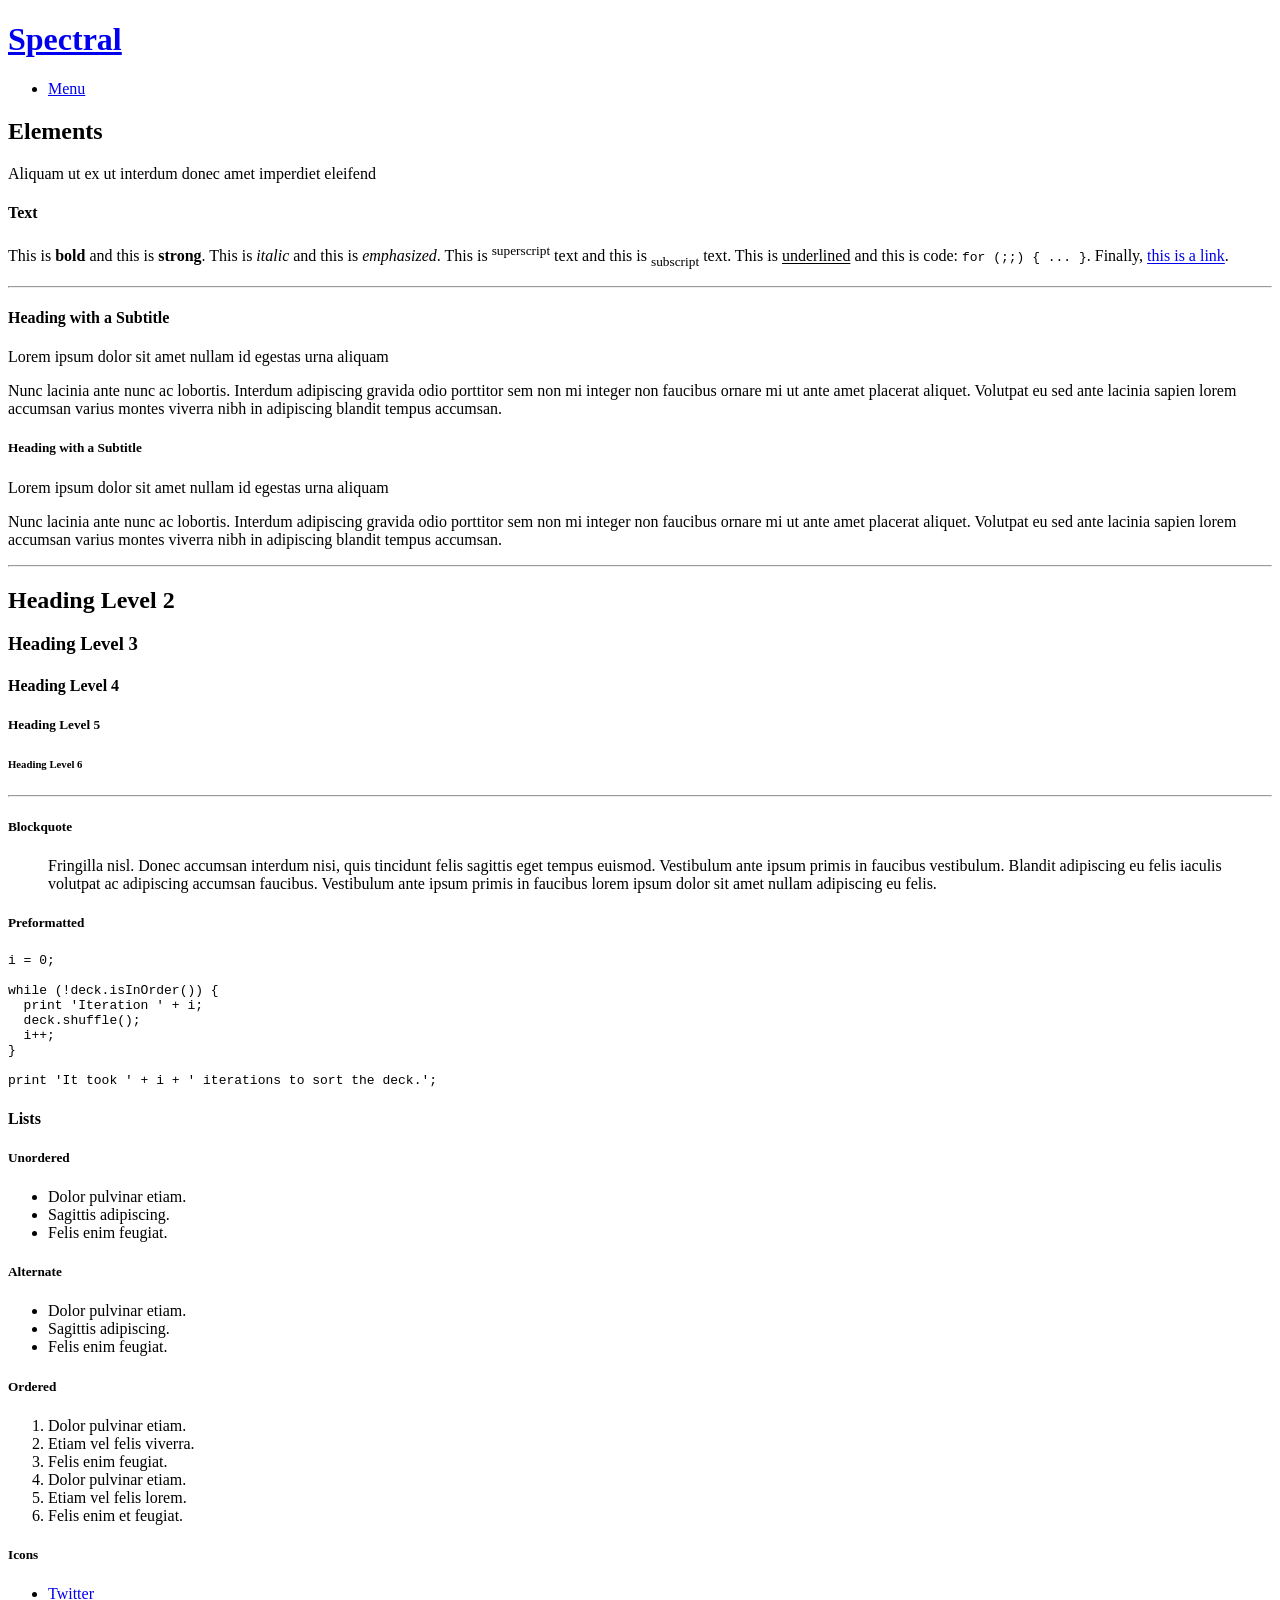
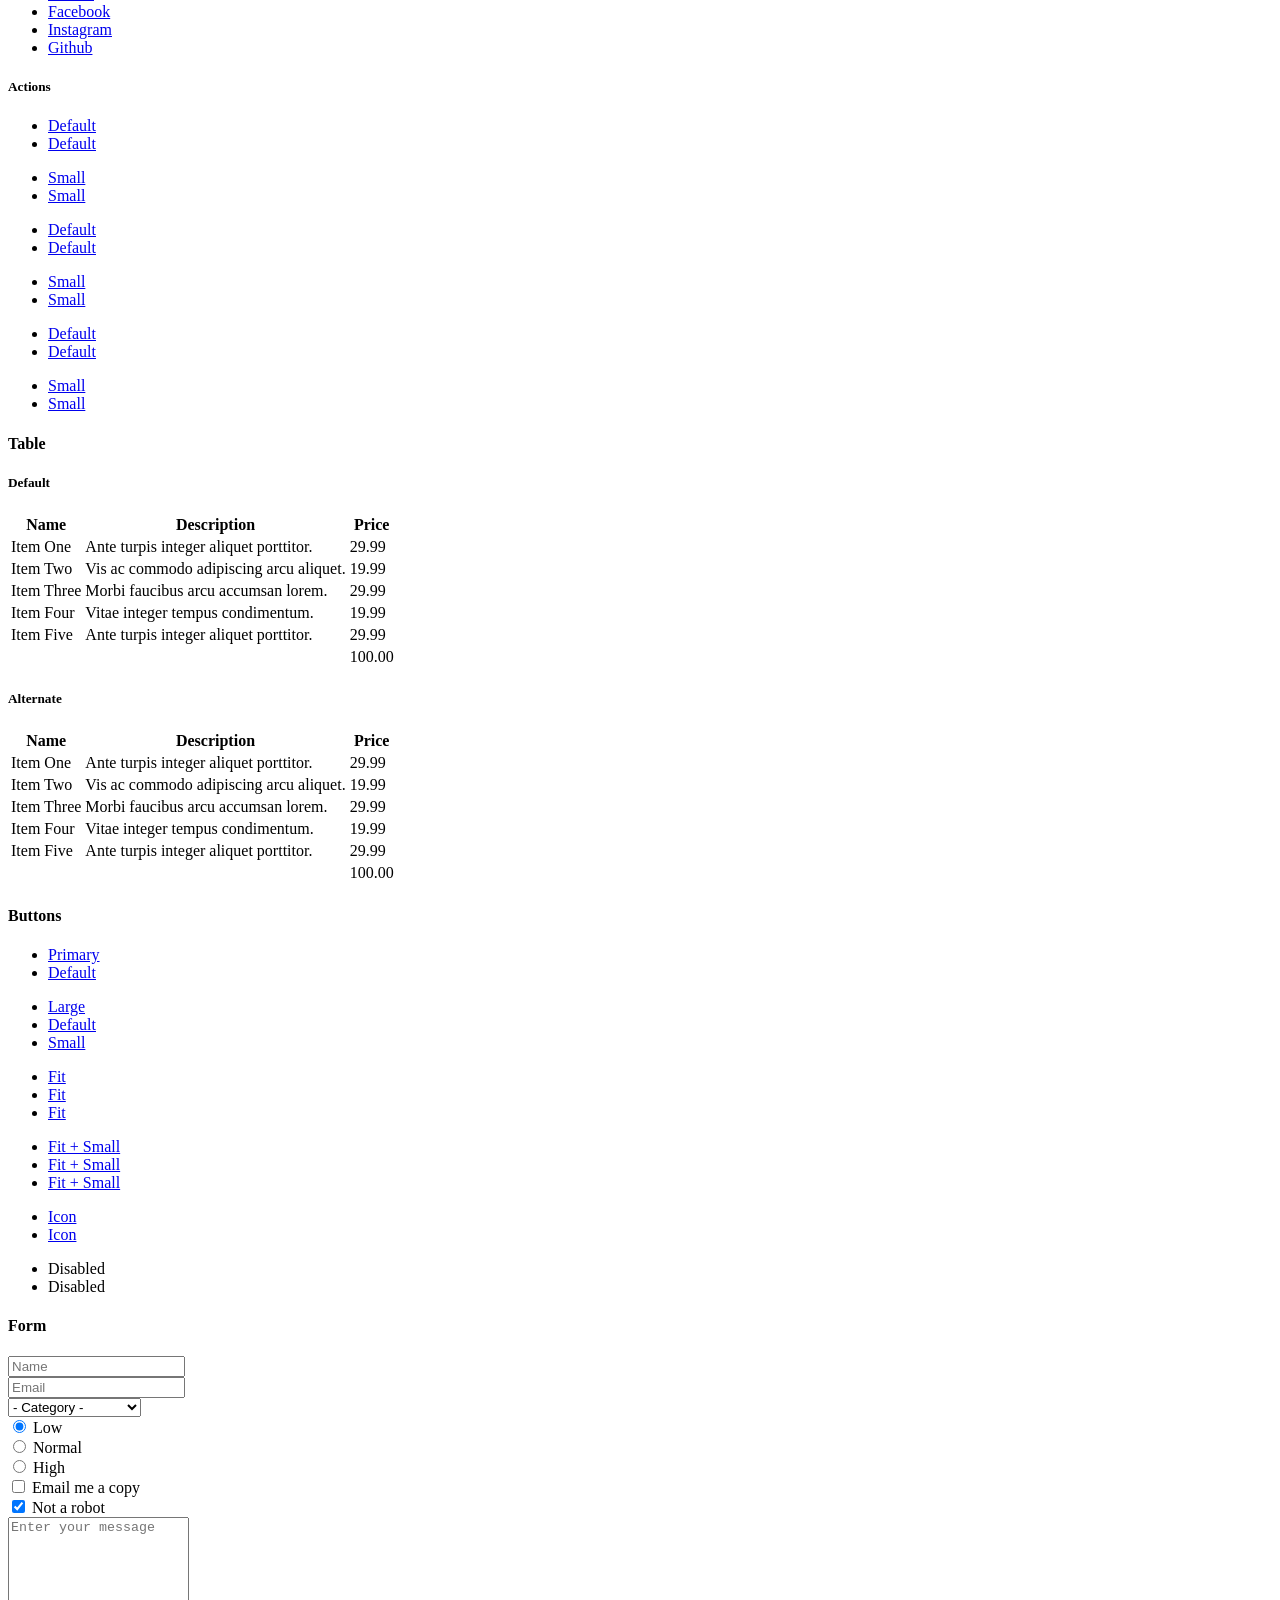
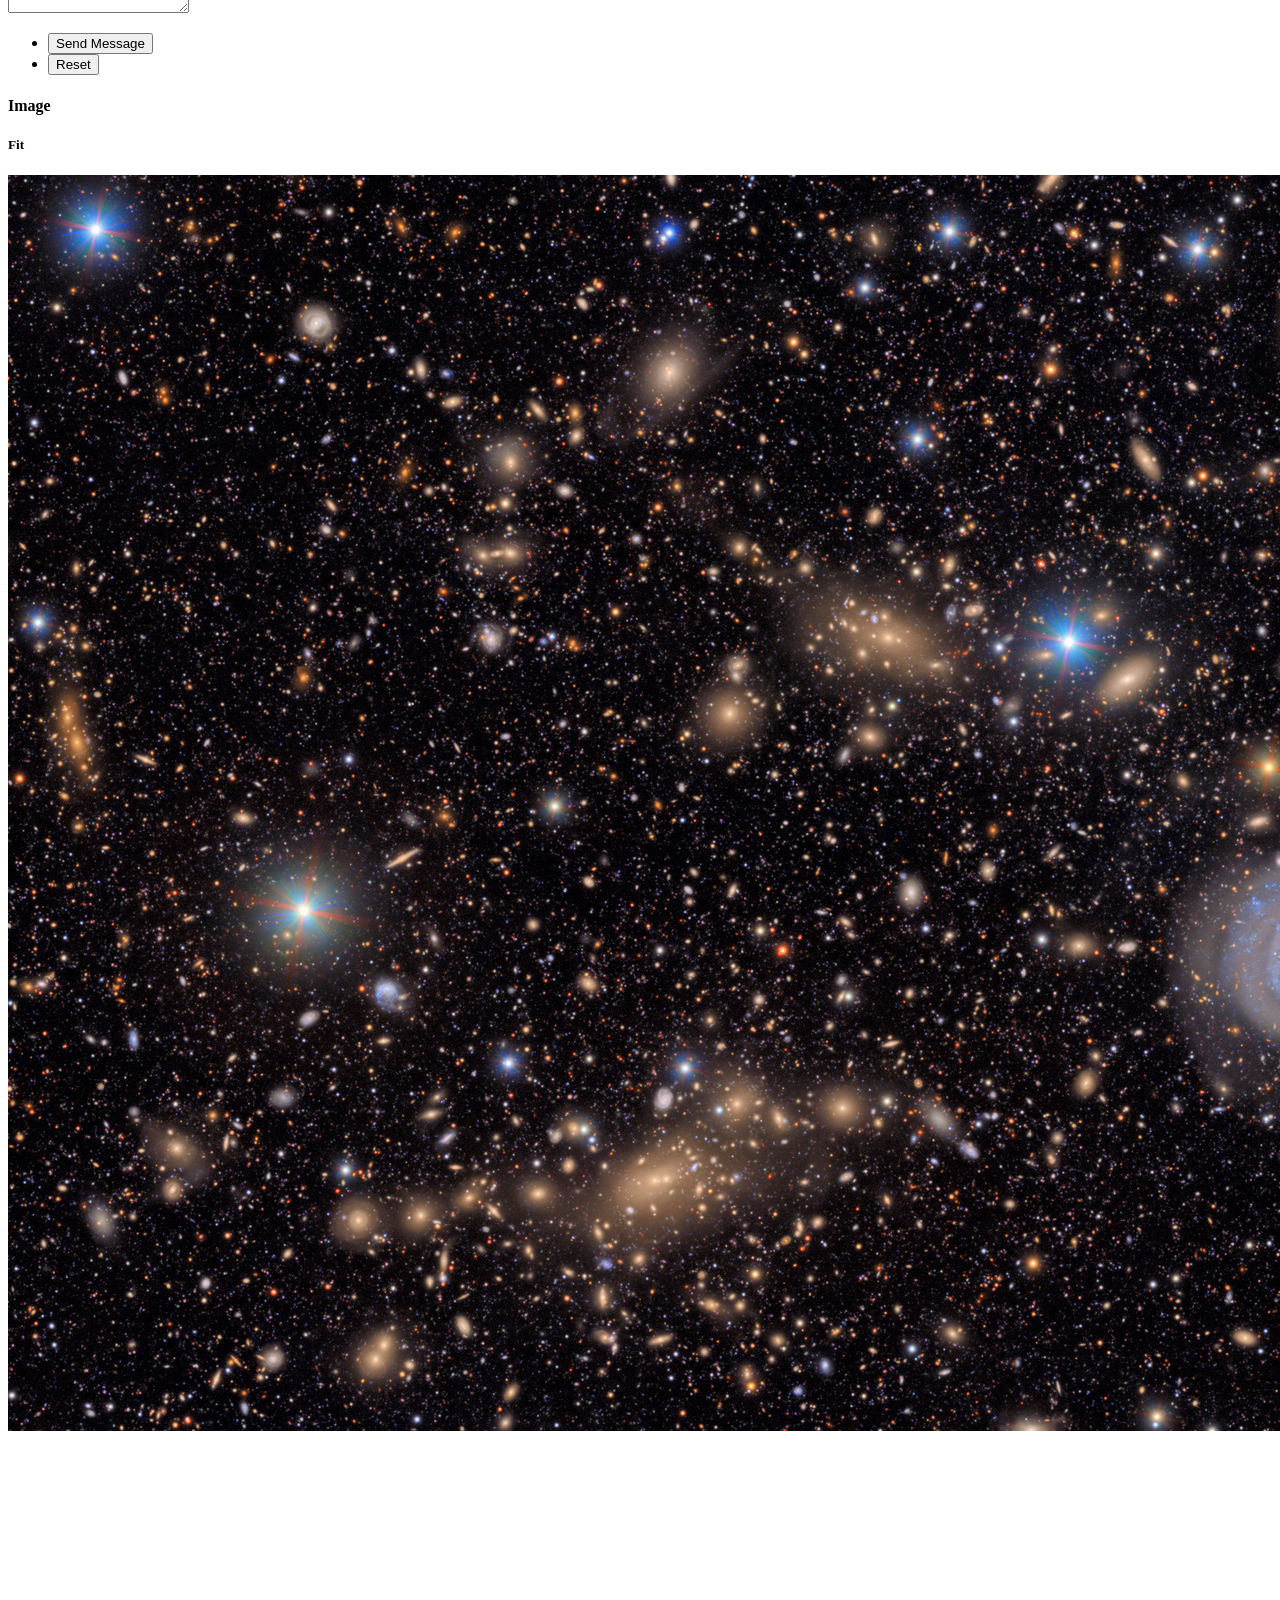
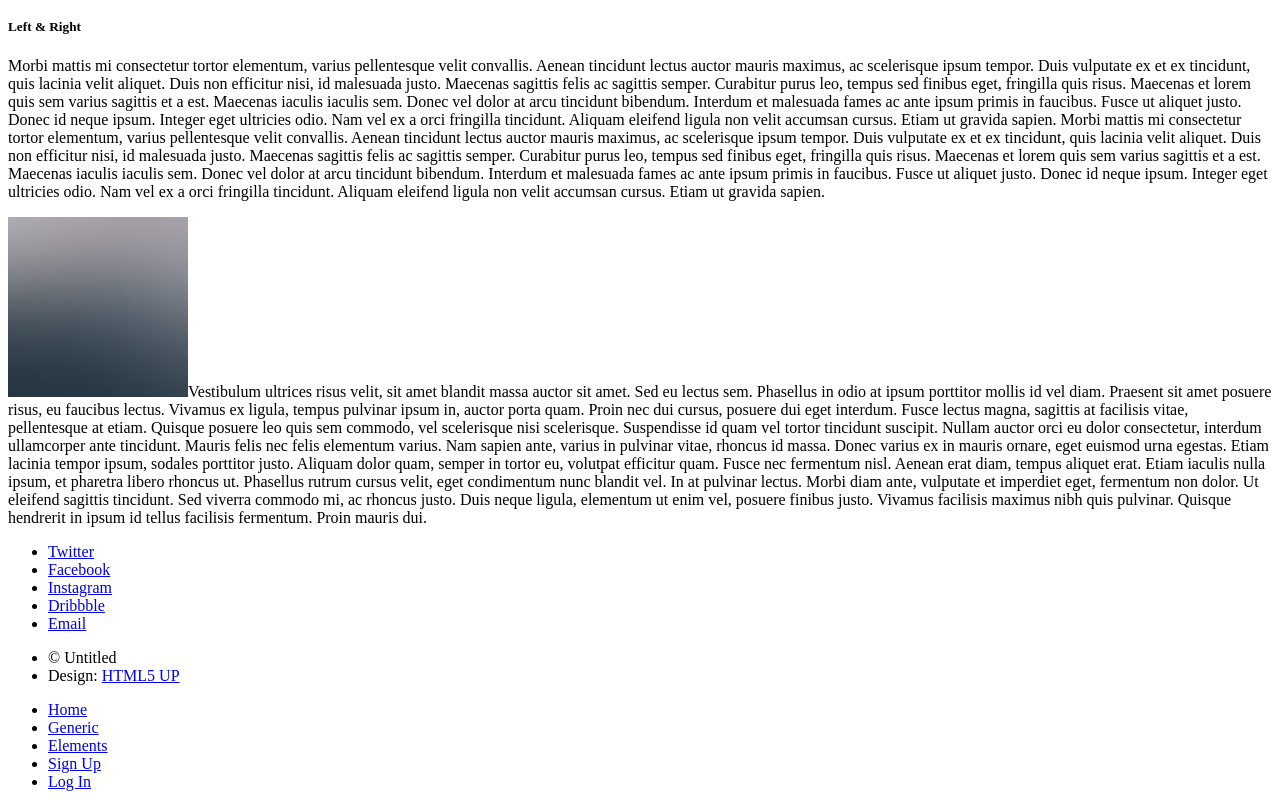
==== news.html @ 798c88e4 "Create news.html" ====
<!DOCTYPE HTML>
<!--
	Spectral by HTML5 UP
	html5up.net | @ajlkn
	Free for personal and commercial use under the CCA 3.0 license (html5up.net/license)
-->
<html>
	<head>
		<title>Elements - Spectral by HTML5 UP</title>
		<meta charset="utf-8" />
		<meta name="viewport" content="width=device-width, initial-scale=1, user-scalable=no" />
		<link rel="stylesheet" href="assets/css/main.css" />
		<noscript><link rel="stylesheet" href="assets/css/noscript.css" /></noscript>
	</head>
	<body class="is-preload">

		<!-- Page Wrapper -->
			<div id="page-wrapper">

				<!-- Header -->
					<header id="header">
						<h1><a href="index.html">Spectral</a></h1>
						<nav id="nav">
							<ul>
								<li class="special">
									<a href="#menu" class="menuToggle"><span>Menu</span></a>
									<div id="menu">
										<ul>
											<li><a href="index.html">Home</a></li>
											<li><a href="generic.html">Generic</a></li>
											<li><a href="elements.html">Elements</a></li>
											<li><a href="#">Sign Up</a></li>
											<li><a href="#">Log In</a></li>
										</ul>
									</div>
								</li>
							</ul>
						</nav>
					</header>

				<!-- Main -->
					<article id="main">
						<header>
							<h2>Elements</h2>
							<p>Aliquam ut ex ut interdum donec amet imperdiet eleifend</p>
						</header>
						<section class="wrapper style5">
							<div class="inner">

								<section>
									<h4>Text</h4>
									<p>This is <b>bold</b> and this is <strong>strong</strong>. This is <i>italic</i> and this is <em>emphasized</em>.
									This is <sup>superscript</sup> text and this is <sub>subscript</sub> text.
									This is <u>underlined</u> and this is code: <code>for (;;) { ... }</code>. Finally, <a href="#">this is a link</a>.</p>
									<hr />
									<header>
										<h4>Heading with a Subtitle</h4>
										<p>Lorem ipsum dolor sit amet nullam id egestas urna aliquam</p>
									</header>
									<p>Nunc lacinia ante nunc ac lobortis. Interdum adipiscing gravida odio porttitor sem non mi integer non faucibus ornare mi ut ante amet placerat aliquet. Volutpat eu sed ante lacinia sapien lorem accumsan varius montes viverra nibh in adipiscing blandit tempus accumsan.</p>
									<header>
										<h5>Heading with a Subtitle</h5>
										<p>Lorem ipsum dolor sit amet nullam id egestas urna aliquam</p>
									</header>
									<p>Nunc lacinia ante nunc ac lobortis. Interdum adipiscing gravida odio porttitor sem non mi integer non faucibus ornare mi ut ante amet placerat aliquet. Volutpat eu sed ante lacinia sapien lorem accumsan varius montes viverra nibh in adipiscing blandit tempus accumsan.</p>
									<hr />
									<h2>Heading Level 2</h2>
									<h3>Heading Level 3</h3>
									<h4>Heading Level 4</h4>
									<h5>Heading Level 5</h5>
									<h6>Heading Level 6</h6>
									<hr />
									<h5>Blockquote</h5>
									<blockquote>Fringilla nisl. Donec accumsan interdum nisi, quis tincidunt felis sagittis eget tempus euismod. Vestibulum ante ipsum primis in faucibus vestibulum. Blandit adipiscing eu felis iaculis volutpat ac adipiscing accumsan faucibus. Vestibulum ante ipsum primis in faucibus lorem ipsum dolor sit amet nullam adipiscing eu felis.</blockquote>
									<h5>Preformatted</h5>
									<pre><code>i = 0;

while (!deck.isInOrder()) {
  print 'Iteration ' + i;
  deck.shuffle();
  i++;
}

print 'It took ' + i + ' iterations to sort the deck.';</code></pre>
								</section>

								<section>
									<h4>Lists</h4>
									<div class="row">
										<div class="col-6 col-12-medium">
											<h5>Unordered</h5>
											<ul>
												<li>Dolor pulvinar etiam.</li>
												<li>Sagittis adipiscing.</li>
												<li>Felis enim feugiat.</li>
											</ul>
											<h5>Alternate</h5>
											<ul class="alt">
												<li>Dolor pulvinar etiam.</li>
												<li>Sagittis adipiscing.</li>
												<li>Felis enim feugiat.</li>
											</ul>
										</div>
										<div class="col-6 col-12-medium">
											<h5>Ordered</h5>
											<ol>
												<li>Dolor pulvinar etiam.</li>
												<li>Etiam vel felis viverra.</li>
												<li>Felis enim feugiat.</li>
												<li>Dolor pulvinar etiam.</li>
												<li>Etiam vel felis lorem.</li>
												<li>Felis enim et feugiat.</li>
											</ol>
											<h5>Icons</h5>
											<ul class="icons">
												<li><a href="#" class="icon brands fa-twitter"><span class="label">Twitter</span></a></li>
												<li><a href="#" class="icon brands fa-facebook-f"><span class="label">Facebook</span></a></li>
												<li><a href="#" class="icon brands fa-instagram"><span class="label">Instagram</span></a></li>
												<li><a href="#" class="icon brands fa-github"><span class="label">Github</span></a></li>
											</ul>
										</div>
									</div>
									<h5>Actions</h5>
									<div class="row">
										<div class="col-6 col-12-medium">
											<ul class="actions">
												<li><a href="#" class="button primary">Default</a></li>
												<li><a href="#" class="button">Default</a></li>
											</ul>
											<ul class="actions small">
												<li><a href="#" class="button primary small">Small</a></li>
												<li><a href="#" class="button small">Small</a></li>
											</ul>
											<ul class="actions stacked">
												<li><a href="#" class="button primary">Default</a></li>
												<li><a href="#" class="button">Default</a></li>
											</ul>
											<ul class="actions stacked">
												<li><a href="#" class="button primary small">Small</a></li>
												<li><a href="#" class="button small">Small</a></li>
											</ul>
										</div>
										<div class="col-6 col-12-medium">
											<ul class="actions stacked">
												<li><a href="#" class="button primary fit">Default</a></li>
												<li><a href="#" class="button fit">Default</a></li>
											</ul>
											<ul class="actions stacked">
												<li><a href="#" class="button primary small fit">Small</a></li>
												<li><a href="#" class="button small fit">Small</a></li>
											</ul>
										</div>
									</div>
								</section>

								<section>
									<h4>Table</h4>
									<h5>Default</h5>
									<div class="table-wrapper">
										<table>
											<thead>
												<tr>
													<th>Name</th>
													<th>Description</th>
													<th>Price</th>
												</tr>
											</thead>
											<tbody>
												<tr>
													<td>Item One</td>
													<td>Ante turpis integer aliquet porttitor.</td>
													<td>29.99</td>
												</tr>
												<tr>
													<td>Item Two</td>
													<td>Vis ac commodo adipiscing arcu aliquet.</td>
													<td>19.99</td>
												</tr>
												<tr>
													<td>Item Three</td>
													<td> Morbi faucibus arcu accumsan lorem.</td>
													<td>29.99</td>
												</tr>
												<tr>
													<td>Item Four</td>
													<td>Vitae integer tempus condimentum.</td>
													<td>19.99</td>
												</tr>
												<tr>
													<td>Item Five</td>
													<td>Ante turpis integer aliquet porttitor.</td>
													<td>29.99</td>
												</tr>
											</tbody>
											<tfoot>
												<tr>
													<td colspan="2"></td>
													<td>100.00</td>
												</tr>
											</tfoot>
										</table>
									</div>

									<h5>Alternate</h5>
									<div class="table-wrapper">
										<table class="alt">
											<thead>
												<tr>
													<th>Name</th>
													<th>Description</th>
													<th>Price</th>
												</tr>
											</thead>
											<tbody>
												<tr>
													<td>Item One</td>
													<td>Ante turpis integer aliquet porttitor.</td>
													<td>29.99</td>
												</tr>
												<tr>
													<td>Item Two</td>
													<td>Vis ac commodo adipiscing arcu aliquet.</td>
													<td>19.99</td>
												</tr>
												<tr>
													<td>Item Three</td>
													<td> Morbi faucibus arcu accumsan lorem.</td>
													<td>29.99</td>
												</tr>
												<tr>
													<td>Item Four</td>
													<td>Vitae integer tempus condimentum.</td>
													<td>19.99</td>
												</tr>
												<tr>
													<td>Item Five</td>
													<td>Ante turpis integer aliquet porttitor.</td>
													<td>29.99</td>
												</tr>
											</tbody>
											<tfoot>
												<tr>
													<td colspan="2"></td>
													<td>100.00</td>
												</tr>
											</tfoot>
										</table>
									</div>
								</section>

								<section>
									<h4>Buttons</h4>
									<ul class="actions">
										<li><a href="#" class="button primary">Primary</a></li>
										<li><a href="#" class="button">Default</a></li>
									</ul>
									<ul class="actions">
										<li><a href="#" class="button large">Large</a></li>
										<li><a href="#" class="button">Default</a></li>
										<li><a href="#" class="button small">Small</a></li>
									</ul>
									<ul class="actions fit">
										<li><a href="#" class="button fit">Fit</a></li>
										<li><a href="#" class="button primary fit">Fit</a></li>
										<li><a href="#" class="button fit">Fit</a></li>
									</ul>
									<ul class="actions fit small">
										<li><a href="#" class="button primary fit small">Fit + Small</a></li>
										<li><a href="#" class="button fit small">Fit + Small</a></li>
										<li><a href="#" class="button primary fit small">Fit + Small</a></li>
									</ul>
									<ul class="actions">
										<li><a href="#" class="button primary icon solid fa-download">Icon</a></li>
										<li><a href="#" class="button icon solid fa-download">Icon</a></li>
									</ul>
									<ul class="actions">
										<li><span class="button primary disabled">Disabled</span></li>
										<li><span class="button disabled">Disabled</span></li>
									</ul>
								</section>

								<section>
									<h4>Form</h4>
									<form method="post" action="#">
										<div class="row gtr-uniform">
											<div class="col-6 col-12-xsmall">
												<input type="text" name="demo-name" id="demo-name" value="" placeholder="Name" />
											</div>
											<div class="col-6 col-12-xsmall">
												<input type="email" name="demo-email" id="demo-email" value="" placeholder="Email" />
											</div>
											<div class="col-12">
												<select name="demo-category" id="demo-category">
													<option value="">- Category -</option>
													<option value="1">Manufacturing</option>
													<option value="1">Shipping</option>
													<option value="1">Administration</option>
													<option value="1">Human Resources</option>
												</select>
											</div>
											<div class="col-4 col-12-small">
												<input type="radio" id="demo-priority-low" name="demo-priority" checked>
												<label for="demo-priority-low">Low</label>
											</div>
											<div class="col-4 col-12-small">
												<input type="radio" id="demo-priority-normal" name="demo-priority">
												<label for="demo-priority-normal">Normal</label>
											</div>
											<div class="col-4 col-12-small">
												<input type="radio" id="demo-priority-high" name="demo-priority">
												<label for="demo-priority-high">High</label>
											</div>
											<div class="col-6 col-12-small">
												<input type="checkbox" id="demo-copy" name="demo-copy">
												<label for="demo-copy">Email me a copy</label>
											</div>
											<div class="col-6 col-12-small">
												<input type="checkbox" id="demo-human" name="demo-human" checked>
												<label for="demo-human">Not a robot</label>
											</div>
											<div class="col-12">
												<textarea name="demo-message" id="demo-message" placeholder="Enter your message" rows="6"></textarea>
											</div>
											<div class="col-12">
												<ul class="actions">
													<li><input type="submit" value="Send Message" class="primary" /></li>
													<li><input type="reset" value="Reset" /></li>
												</ul>
											</div>
										</div>
									</form>
								</section>

								<section>
									<h4>Image</h4>
									<h5>Fit</h5>
									<div class="box alt">
										<div class="row gtr-50 gtr-uniform">
											<div class="col-12"><span class="image fit"><img src="images/banner.jpg" alt="" /></span></div>
											<div class="col-4"><span class="image fit"><img src="images/pic01.jpg" alt="" /></span></div>
											<div class="col-4"><span class="image fit"><img src="images/pic02.jpg" alt="" /></span></div>
											<div class="col-4"><span class="image fit"><img src="images/pic03.jpg" alt="" /></span></div>
											<div class="col-4"><span class="image fit"><img src="images/pic03.jpg" alt="" /></span></div>
											<div class="col-4"><span class="image fit"><img src="images/pic02.jpg" alt="" /></span></div>
											<div class="col-4"><span class="image fit"><img src="images/pic01.jpg" alt="" /></span></div>
											<div class="col-4"><span class="image fit"><img src="images/pic02.jpg" alt="" /></span></div>
											<div class="col-4"><span class="image fit"><img src="images/pic01.jpg" alt="" /></span></div>
											<div class="col-4"><span class="image fit"><img src="images/pic03.jpg" alt="" /></span></div>
										</div>
									</div>
									<h5>Left &amp; Right</h5>
									<p><span class="image left"><img src="images/pic04.jpg" alt="" /></span>Morbi mattis mi consectetur tortor elementum, varius pellentesque velit convallis. Aenean tincidunt lectus auctor mauris maximus, ac scelerisque ipsum tempor. Duis vulputate ex et ex tincidunt, quis lacinia velit aliquet. Duis non efficitur nisi, id malesuada justo. Maecenas sagittis felis ac sagittis semper. Curabitur purus leo, tempus sed finibus eget, fringilla quis risus. Maecenas et lorem quis sem varius sagittis et a est. Maecenas iaculis iaculis sem. Donec vel dolor at arcu tincidunt bibendum. Interdum et malesuada fames ac ante ipsum primis in faucibus. Fusce ut aliquet justo. Donec id neque ipsum. Integer eget ultricies odio. Nam vel ex a orci fringilla tincidunt. Aliquam eleifend ligula non velit accumsan cursus. Etiam ut gravida sapien. Morbi mattis mi consectetur tortor elementum, varius pellentesque velit convallis. Aenean tincidunt lectus auctor mauris maximus, ac scelerisque ipsum tempor. Duis vulputate ex et ex tincidunt, quis lacinia velit aliquet. Duis non efficitur nisi, id malesuada justo. Maecenas sagittis felis ac sagittis semper. Curabitur purus leo, tempus sed finibus eget, fringilla quis risus. Maecenas et lorem quis sem varius sagittis et a est. Maecenas iaculis iaculis sem. Donec vel dolor at arcu tincidunt bibendum. Interdum et malesuada fames ac ante ipsum primis in faucibus. Fusce ut aliquet justo. Donec id neque ipsum. Integer eget ultricies odio. Nam vel ex a orci fringilla tincidunt. Aliquam eleifend ligula non velit accumsan cursus. Etiam ut gravida sapien.</p>
									<p><span class="image right"><img src="images/pic05.jpg" alt="" /></span>Vestibulum ultrices risus velit, sit amet blandit massa auctor sit amet. Sed eu lectus sem. Phasellus in odio at ipsum porttitor mollis id vel diam. Praesent sit amet posuere risus, eu faucibus lectus. Vivamus ex ligula, tempus pulvinar ipsum in, auctor porta quam. Proin nec dui cursus, posuere dui eget interdum. Fusce lectus magna, sagittis at facilisis vitae, pellentesque at etiam. Quisque posuere leo quis sem commodo, vel scelerisque nisi scelerisque. Suspendisse id quam vel tortor tincidunt suscipit. Nullam auctor orci eu dolor consectetur, interdum ullamcorper ante tincidunt. Mauris felis nec felis elementum varius. Nam sapien ante, varius in pulvinar vitae, rhoncus id massa. Donec varius ex in mauris ornare, eget euismod urna egestas. Etiam lacinia tempor ipsum, sodales porttitor justo. Aliquam dolor quam, semper in tortor eu, volutpat efficitur quam. Fusce nec fermentum nisl. Aenean erat diam, tempus aliquet erat. Etiam iaculis nulla ipsum, et pharetra libero rhoncus ut. Phasellus rutrum cursus velit, eget condimentum nunc blandit vel. In at pulvinar lectus. Morbi diam ante, vulputate et imperdiet eget, fermentum non dolor. Ut eleifend sagittis tincidunt. Sed viverra commodo mi, ac rhoncus justo. Duis neque ligula, elementum ut enim vel, posuere finibus justo. Vivamus facilisis maximus nibh quis pulvinar. Quisque hendrerit in ipsum id tellus facilisis fermentum. Proin mauris dui.</p>
								</section>

							</div>
						</section>
					</article>

				<!-- Footer -->
					<footer id="footer">
						<ul class="icons">
							<li><a href="#" class="icon brands fa-twitter"><span class="label">Twitter</span></a></li>
							<li><a href="#" class="icon brands fa-facebook-f"><span class="label">Facebook</span></a></li>
							<li><a href="#" class="icon brands fa-instagram"><span class="label">Instagram</span></a></li>
							<li><a href="#" class="icon brands fa-dribbble"><span class="label">Dribbble</span></a></li>
							<li><a href="#" class="icon solid fa-envelope"><span class="label">Email</span></a></li>
						</ul>
						<ul class="copyright">
							<li>&copy; Untitled</li><li>Design: <a href="http://html5up.net">HTML5 UP</a></li>
						</ul>
					</footer>

			</div>

		<!-- Scripts -->
			<script src="assets/js/jquery.min.js"></script>
			<script src="assets/js/jquery.scrollex.min.js"></script>
			<script src="assets/js/jquery.scrolly.min.js"></script>
			<script src="assets/js/browser.min.js"></script>
			<script src="assets/js/breakpoints.min.js"></script>
			<script src="assets/js/util.js"></script>
			<script src="assets/js/main.js"></script>

	</body>
</html>
---- assets/css/main.css ----
@import url(fontawesome-all.min.css);
@import url("https://fonts.googleapis.com/css?family=Open+Sans:400,400italic,600,600italic,800,800italic");

/*
	Spectral by HTML5 UP
	html5up.net | @ajlkn
	Free for personal and commercial use under the CCA 3.0 license (html5up.net/license)
*/

html, body, div, span, applet, object,
iframe, h1, h2, h3, h4, h5, h6, p, blockquote,
pre, a, abbr, acronym, address, big, cite,
code, del, dfn, em, img, ins, kbd, q, s, samp,
small, strike, strong, sub, sup, tt, var, b,
u, i, center, dl, dt, dd, ol, ul, li, fieldset,
form, label, legend, table, caption, tbody,
tfoot, thead, tr, th, td, article, aside,
canvas, details, embed, figure, figcaption,
footer, header, hgroup, menu, nav, output, ruby,
section, summary, time, mark, audio, video {
	margin: 0;
	padding: 0;
	border: 0;
	font-size: 100%;
	font: inherit;
	vertical-align: baseline;}

article, aside, details, figcaption, figure,
footer, header, hgroup, menu, nav, section {
	display: block;}

body {
	line-height: 1;
}

ol, ul {
	list-style: none;
}

blockquote, q {
	quotes: none;
}

	blockquote:before, blockquote:after, q:before, q:after {
		content: '';
		content: none;
	}

table {
	border-collapse: collapse;
	border-spacing: 0;
}

body {
	-webkit-text-size-adjust: none;
}

mark {
	background-color: transparent;
	color: inherit;
}

input::-moz-focus-inner {
	border: 0;
	padding: 0;
}

input, select, textarea {
	-moz-appearance: none;
	-webkit-appearance: none;
	-ms-appearance: none;
	appearance: none;
}

/* Basic */

	@-ms-viewport {
		width: device-width;
	}

	html {
		box-sizing: border-box;
	}

	*, *:before, *:after {
		box-sizing: inherit;
	}

	body {
		background: #2e3842;
	}

		body.is-preload *, body.is-preload *:before, body.is-preload *:after {
			-moz-animation: none !important;
			-webkit-animation: none !important;
			-ms-animation: none !important;
			animation: none !important;
			-moz-transition: none !important;
			-webkit-transition: none !important;
			-ms-transition: none !important;
			transition: none !important;
		}

	body, input, select, textarea {
		color: #fff;
		font-family: "Open Sans", Helvetica, sans-serif;
		font-size: 15pt;
		font-weight: 400;
		letter-spacing: 0.075em;
		line-height: 1.65em;
	}

		@media screen and (max-width: 1680px) {

			body, input, select, textarea {
				font-size: 13pt;
			}

		}

		@media screen and (max-width: 1280px) {

			body, input, select, textarea {
				font-size: 12pt;
			}

		}

		@media screen and (max-width: 736px) {

			body, input, select, textarea {
				font-size: 11pt;
				letter-spacing: 0.0375em;
			}

		}

	a {
		-moz-transition: color 0.2s ease, border-bottom-color 0.2s ease;
		-webkit-transition: color 0.2s ease, border-bottom-color 0.2s ease;
		-ms-transition: color 0.2s ease, border-bottom-color 0.2s ease;
		transition: color 0.2s ease, border-bottom-color 0.2s ease;
		border-bottom: dotted 1px;
		color: inherit;
		text-decoration: none;
	}

		a:hover {
			border-bottom-color: transparent;
		}

	strong, b {
		color: #fff;
		font-weight: 600;
	}

	em, i {
		font-style: italic;
	}

	p {
		margin: 0 0 2em 0;
	}

	h1, h2, h3, h4, h5, h6 {
		color: #fff;
		font-weight: 800;
		letter-spacing: 0.225em;
		line-height: 1em;
		margin: 0 0 1em 0;
		text-transform: uppercase;
	}

		h1 a, h2 a, h3 a, h4 a, h5 a, h6 a {
			color: inherit;
			text-decoration: none;
		}

	h2 {
		font-size: 1.35em;
		line-height: 1.75em;
	}

		@media screen and (max-width: 736px) {

			h2 {
				font-size: 1.1em;
				line-height: 1.65em;
			}

		}

	h3 {
		font-size: 1.15em;
		line-height: 1.75em;
	}

		@media screen and (max-width: 736px) {

			h3 {
				font-size: 1em;
				line-height: 1.65em;
			}

		}

	h4 {
		font-size: 1em;
		line-height: 1.5em;
	}

	h5 {
		font-size: 0.8em;
		line-height: 1.5em;
	}

	h6 {
		font-size: 0.7em;
		line-height: 1.5em;
	}

	sub {
		font-size: 0.8em;
		position: relative;
		top: 0.5em;
	}

	sup {
		font-size: 0.8em;
		position: relative;
		top: -0.5em;
	}

	hr {
		border: 0;
		border-bottom: solid 2px #fff;
		margin: 3em 0;
	}

		hr.major {
			margin: 4.5em 0;
		}

	blockquote {
		border-left: solid 4px #fff;
		font-style: italic;
		margin: 0 0 2em 0;
		padding: 0.5em 0 0.5em 2em;
	}

	code {
		background: rgba(144, 144, 144, 0.25);
		border-radius: 3px;
		font-family: "Courier New", monospace;
		font-size: 0.9em;
		letter-spacing: 0;
		margin: 0 0.25em;
		padding: 0.25em 0.65em;
	}

	pre {
		-webkit-overflow-scrolling: touch;
		font-family: "Courier New", monospace;
		font-size: 0.9em;
		margin: 0 0 2em 0;
	}

		pre code {
			display: block;
			line-height: 1.75em;
			padding: 1em 1.5em;
			overflow-x: auto;
		}

	.align-left {
		text-align: left;
	}

	.align-center {
		text-align: center;
	}

	.align-right {
		text-align: right;
	}

/* Row */

	.row {
		display: flex;
		flex-wrap: wrap;
		box-sizing: border-box;
		align-items: stretch;
	}

		.row > * {
			box-sizing: border-box;
		}

		.row.gtr-uniform > * > :last-child {
			margin-bottom: 0;
		}

		.row.aln-left {
			justify-content: flex-start;
		}

		.row.aln-center {
			justify-content: center;
		}

		.row.aln-right {
			justify-content: flex-end;
		}

		.row.aln-top {
			align-items: flex-start;
		}

		.row.aln-middle {
			align-items: center;
		}

		.row.aln-bottom {
			align-items: flex-end;
		}

		.row > .imp {
			order: -1;
		}

		.row > .col-1 {
			width: 8.33333%;
		}

		.row > .off-1 {
			margin-left: 8.33333%;
		}

		.row > .col-2 {
			width: 16.66667%;
		}

		.row > .off-2 {
			margin-left: 16.66667%;
		}

		.row > .col-3 {
			width: 25%;
		}

		.row > .off-3 {
			margin-left: 25%;
		}

		.row > .col-4 {
			width: 33.33333%;
		}

		.row > .off-4 {
			margin-left: 33.33333%;
		}

		.row > .col-5 {
			width: 41.66667%;
		}

		.row > .off-5 {
			margin-left: 41.66667%;
		}

		.row > .col-6 {
			width: 50%;
		}

		.row > .off-6 {
			margin-left: 50%;
		}

		.row > .col-7 {
			width: 58.33333%;
		}

		.row > .off-7 {
			margin-left: 58.33333%;
		}

		.row > .col-8 {
			width: 66.66667%;
		}

		.row > .off-8 {
			margin-left: 66.66667%;
		}

		.row > .col-9 {
			width: 75%;
		}

		.row > .off-9 {
			margin-left: 75%;
		}

		.row > .col-10 {
			width: 83.33333%;
		}

		.row > .off-10 {
			margin-left: 83.33333%;
		}

		.row > .col-11 {
			width: 91.66667%;
		}

		.row > .off-11 {
			margin-left: 91.66667%;
		}

		.row > .col-12 {
			width: 100%;
		}

		.row > .off-12 {
			margin-left: 100%;
		}

		.row.gtr-0 {
			margin-top: 0;
			margin-left: 0em;
		}

			.row.gtr-0 > * {
				padding: 0 0 0 0em;
			}

			.row.gtr-0.gtr-uniform {
				margin-top: 0em;
			}

				.row.gtr-0.gtr-uniform > * {
					padding-top: 0em;
				}

		.row.gtr-25 {
			margin-top: 0;
			margin-left: -0.375em;
		}

			.row.gtr-25 > * {
				padding: 0 0 0 0.375em;
			}

			.row.gtr-25.gtr-uniform {
				margin-top: -0.375em;
			}

				.row.gtr-25.gtr-uniform > * {
					padding-top: 0.375em;
				}

		.row.gtr-50 {
			margin-top: 0;
			margin-left: -0.75em;
		}

			.row.gtr-50 > * {
				padding: 0 0 0 0.75em;
			}

			.row.gtr-50.gtr-uniform {
				margin-top: -0.75em;
			}

				.row.gtr-50.gtr-uniform > * {
					padding-top: 0.75em;
				}

		.row {
			margin-top: 0;
			margin-left: -1.5em;
		}

			.row > * {
				padding: 0 0 0 1.5em;
			}

			.row.gtr-uniform {
				margin-top: -1.5em;
			}

				.row.gtr-uniform > * {
					padding-top: 1.5em;
				}

		.row.gtr-150 {
			margin-top: 0;
			margin-left: -2.25em;
		}

			.row.gtr-150 > * {
				padding: 0 0 0 2.25em;
			}

			.row.gtr-150.gtr-uniform {
				margin-top: -2.25em;
			}

				.row.gtr-150.gtr-uniform > * {
					padding-top: 2.25em;
				}

		.row.gtr-200 {
			margin-top: 0;
			margin-left: -3em;
		}

			.row.gtr-200 > * {
				padding: 0 0 0 3em;
			}

			.row.gtr-200.gtr-uniform {
				margin-top: -3em;
			}

				.row.gtr-200.gtr-uniform > * {
					padding-top: 3em;
				}

		@media screen and (max-width: 1680px) {

			.row {
				display: flex;
				flex-wrap: wrap;
				box-sizing: border-box;
				align-items: stretch;
			}

				.row > * {
					box-sizing: border-box;
				}

				.row.gtr-uniform > * > :last-child {
					margin-bottom: 0;
				}

				.row.aln-left {
					justify-content: flex-start;
				}

				.row.aln-center {
					justify-content: center;
				}

				.row.aln-right {
					justify-content: flex-end;
				}

				.row.aln-top {
					align-items: flex-start;
				}

				.row.aln-middle {
					align-items: center;
				}

				.row.aln-bottom {
					align-items: flex-end;
				}

				.row > .imp-xlarge {
					order: -1;
				}

				.row > .col-1-xlarge {
					width: 8.33333%;
				}

				.row > .off-1-xlarge {
					margin-left: 8.33333%;
				}

				.row > .col-2-xlarge {
					width: 16.66667%;
				}

				.row > .off-2-xlarge {
					margin-left: 16.66667%;
				}

				.row > .col-3-xlarge {
					width: 25%;
				}

				.row > .off-3-xlarge {
					margin-left: 25%;
				}

				.row > .col-4-xlarge {
					width: 33.33333%;
				}

				.row > .off-4-xlarge {
					margin-left: 33.33333%;
				}

				.row > .col-5-xlarge {
					width: 41.66667%;
				}

				.row > .off-5-xlarge {
					margin-left: 41.66667%;
				}

				.row > .col-6-xlarge {
					width: 50%;
				}

				.row > .off-6-xlarge {
					margin-left: 50%;
				}

				.row > .col-7-xlarge {
					width: 58.33333%;
				}

				.row > .off-7-xlarge {
					margin-left: 58.33333%;
				}

				.row > .col-8-xlarge {
					width: 66.66667%;
				}

				.row > .off-8-xlarge {
					margin-left: 66.66667%;
				}

				.row > .col-9-xlarge {
					width: 75%;
				}

				.row > .off-9-xlarge {
					margin-left: 75%;
				}

				.row > .col-10-xlarge {
					width: 83.33333%;
				}

				.row > .off-10-xlarge {
					margin-left: 83.33333%;
				}

				.row > .col-11-xlarge {
					width: 91.66667%;
				}

				.row > .off-11-xlarge {
					margin-left: 91.66667%;
				}

				.row > .col-12-xlarge {
					width: 100%;
				}

				.row > .off-12-xlarge {
					margin-left: 100%;
				}

				.row.gtr-0 {
					margin-top: 0;
					margin-left: 0em;
				}

					.row.gtr-0 > * {
						padding: 0 0 0 0em;
					}

					.row.gtr-0.gtr-uniform {
						margin-top: 0em;
					}

						.row.gtr-0.gtr-uniform > * {
							padding-top: 0em;
						}

				.row.gtr-25 {
					margin-top: 0;
					margin-left: -0.375em;
				}

					.row.gtr-25 > * {
						padding: 0 0 0 0.375em;
					}

					.row.gtr-25.gtr-uniform {
						margin-top: -0.375em;
					}

						.row.gtr-25.gtr-uniform > * {
							padding-top: 0.375em;
						}

				.row.gtr-50 {
					margin-top: 0;
					margin-left: -0.75em;
				}

					.row.gtr-50 > * {
						padding: 0 0 0 0.75em;
					}

					.row.gtr-50.gtr-uniform {
						margin-top: -0.75em;
					}

						.row.gtr-50.gtr-uniform > * {
							padding-top: 0.75em;
						}

				.row {
					margin-top: 0;
					margin-left: -1.5em;
				}

					.row > * {
						padding: 0 0 0 1.5em;
					}

					.row.gtr-uniform {
						margin-top: -1.5em;
					}

						.row.gtr-uniform > * {
							padding-top: 1.5em;
						}

				.row.gtr-150 {
					margin-top: 0;
					margin-left: -2.25em;
				}

					.row.gtr-150 > * {
						padding: 0 0 0 2.25em;
					}

					.row.gtr-150.gtr-uniform {
						margin-top: -2.25em;
					}

						.row.gtr-150.gtr-uniform > * {
							padding-top: 2.25em;
						}

				.row.gtr-200 {
					margin-top: 0;
					margin-left: -3em;
				}

					.row.gtr-200 > * {
						padding: 0 0 0 3em;
					}

					.row.gtr-200.gtr-uniform {
						margin-top: -3em;
					}

						.row.gtr-200.gtr-uniform > * {
							padding-top: 3em;
						}

		}

		@media screen and (max-width: 1280px) {

			.row {
				display: flex;
				flex-wrap: wrap;
				box-sizing: border-box;
				align-items: stretch;
			}

				.row > * {
					box-sizing: border-box;
				}

				.row.gtr-uniform > * > :last-child {
					margin-bottom: 0;
				}

				.row.aln-left {
					justify-content: flex-start;
				}

				.row.aln-center {
					justify-content: center;
				}

				.row.aln-right {
					justify-content: flex-end;
				}

				.row.aln-top {
					align-items: flex-start;
				}

				.row.aln-middle {
					align-items: center;
				}

				.row.aln-bottom {
					align-items: flex-end;
				}

				.row > .imp-large {
					order: -1;
				}

				.row > .col-1-large {
					width: 8.33333%;
				}

				.row > .off-1-large {
					margin-left: 8.33333%;
				}

				.row > .col-2-large {
					width: 16.66667%;
				}

				.row > .off-2-large {
					margin-left: 16.66667%;
				}

				.row > .col-3-large {
					width: 25%;
				}

				.row > .off-3-large {
					margin-left: 25%;
				}

				.row > .col-4-large {
					width: 33.33333%;
				}

				.row > .off-4-large {
					margin-left: 33.33333%;
				}

				.row > .col-5-large {
					width: 41.66667%;
				}

				.row > .off-5-large {
					margin-left: 41.66667%;
				}

				.row > .col-6-large {
					width: 50%;
				}

				.row > .off-6-large {
					margin-left: 50%;
				}

				.row > .col-7-large {
					width: 58.33333%;
				}

				.row > .off-7-large {
					margin-left: 58.33333%;
				}

				.row > .col-8-large {
					width: 66.66667%;
				}

				.row > .off-8-large {
					margin-left: 66.66667%;
				}

				.row > .col-9-large {
					width: 75%;
				}

				.row > .off-9-large {
					margin-left: 75%;
				}

				.row > .col-10-large {
					width: 83.33333%;
				}

				.row > .off-10-large {
					margin-left: 83.33333%;
				}

				.row > .col-11-large {
					width: 91.66667%;
				}

				.row > .off-11-large {
					margin-left: 91.66667%;
				}

				.row > .col-12-large {
					width: 100%;
				}

				.row > .off-12-large {
					margin-left: 100%;
				}

				.row.gtr-0 {
					margin-top: 0;
					margin-left: 0em;
				}

					.row.gtr-0 > * {
						padding: 0 0 0 0em;
					}

					.row.gtr-0.gtr-uniform {
						margin-top: 0em;
					}

						.row.gtr-0.gtr-uniform > * {
							padding-top: 0em;
						}

				.row.gtr-25 {
					margin-top: 0;
					margin-left: -0.375em;
				}

					.row.gtr-25 > * {
						padding: 0 0 0 0.375em;
					}

					.row.gtr-25.gtr-uniform {
						margin-top: -0.375em;
					}

						.row.gtr-25.gtr-uniform > * {
							padding-top: 0.375em;
						}

				.row.gtr-50 {
					margin-top: 0;
					margin-left: -0.75em;
				}

					.row.gtr-50 > * {
						padding: 0 0 0 0.75em;
					}

					.row.gtr-50.gtr-uniform {
						margin-top: -0.75em;
					}

						.row.gtr-50.gtr-uniform > * {
							padding-top: 0.75em;
						}

				.row {
					margin-top: 0;
					margin-left: -1.5em;
				}

					.row > * {
						padding: 0 0 0 1.5em;
					}

					.row.gtr-uniform {
						margin-top: -1.5em;
					}

						.row.gtr-uniform > * {
							padding-top: 1.5em;
						}

				.row.gtr-150 {
					margin-top: 0;
					margin-left: -2.25em;
				}

					.row.gtr-150 > * {
						padding: 0 0 0 2.25em;
					}

					.row.gtr-150.gtr-uniform {
						margin-top: -2.25em;
					}

						.row.gtr-150.gtr-uniform > * {
							padding-top: 2.25em;
						}

				.row.gtr-200 {
					margin-top: 0;
					margin-left: -3em;
				}

					.row.gtr-200 > * {
						padding: 0 0 0 3em;
					}

					.row.gtr-200.gtr-uniform {
						margin-top: -3em;
					}

						.row.gtr-200.gtr-uniform > * {
							padding-top: 3em;
						}

		}

		@media screen and (max-width: 980px) {

			.row {
				display: flex;
				flex-wrap: wrap;
				box-sizing: border-box;
				align-items: stretch;
			}

				.row > * {
					box-sizing: border-box;
				}

				.row.gtr-uniform > * > :last-child {
					margin-bottom: 0;
				}

				.row.aln-left {
					justify-content: flex-start;
				}

				.row.aln-center {
					justify-content: center;
				}

				.row.aln-right {
					justify-content: flex-end;
				}

				.row.aln-top {
					align-items: flex-start;
				}

				.row.aln-middle {
					align-items: center;
				}

				.row.aln-bottom {
					align-items: flex-end;
				}

				.row > .imp-medium {
					order: -1;
				}

				.row > .col-1-medium {
					width: 8.33333%;
				}

				.row > .off-1-medium {
					margin-left: 8.33333%;
				}

				.row > .col-2-medium {
					width: 16.66667%;
				}

				.row > .off-2-medium {
					margin-left: 16.66667%;
				}

				.row > .col-3-medium {
					width: 25%;
				}

				.row > .off-3-medium {
					margin-left: 25%;
				}

				.row > .col-4-medium {
					width: 33.33333%;
				}

				.row > .off-4-medium {
					margin-left: 33.33333%;
				}

				.row > .col-5-medium {
					width: 41.66667%;
				}

				.row > .off-5-medium {
					margin-left: 41.66667%;
				}

				.row > .col-6-medium {
					width: 50%;
				}

				.row > .off-6-medium {
					margin-left: 50%;
				}

				.row > .col-7-medium {
					width: 58.33333%;
				}

				.row > .off-7-medium {
					margin-left: 58.33333%;
				}

				.row > .col-8-medium {
					width: 66.66667%;
				}

				.row > .off-8-medium {
					margin-left: 66.66667%;
				}

				.row > .col-9-medium {
					width: 75%;
				}

				.row > .off-9-medium {
					margin-left: 75%;
				}

				.row > .col-10-medium {
					width: 83.33333%;
				}

				.row > .off-10-medium {
					margin-left: 83.33333%;
				}

				.row > .col-11-medium {
					width: 91.66667%;
				}

				.row > .off-11-medium {
					margin-left: 91.66667%;
				}

				.row > .col-12-medium {
					width: 100%;
				}

				.row > .off-12-medium {
					margin-left: 100%;
				}

				.row.gtr-0 {
					margin-top: 0;
					margin-left: 0em;
				}

					.row.gtr-0 > * {
						padding: 0 0 0 0em;
					}

					.row.gtr-0.gtr-uniform {
						margin-top: 0em;
					}

						.row.gtr-0.gtr-uniform > * {
							padding-top: 0em;
						}

				.row.gtr-25 {
					margin-top: 0;
					margin-left: -0.375em;
				}

					.row.gtr-25 > * {
						padding: 0 0 0 0.375em;
					}

					.row.gtr-25.gtr-uniform {
						margin-top: -0.375em;
					}

						.row.gtr-25.gtr-uniform > * {
							padding-top: 0.375em;
						}

				.row.gtr-50 {
					margin-top: 0;
					margin-left: -0.75em;
				}

					.row.gtr-50 > * {
						padding: 0 0 0 0.75em;
					}

					.row.gtr-50.gtr-uniform {
						margin-top: -0.75em;
					}

						.row.gtr-50.gtr-uniform > * {
							padding-top: 0.75em;
						}

				.row {
					margin-top: 0;
					margin-left: -1.5em;
				}

					.row > * {
						padding: 0 0 0 1.5em;
					}

					.row.gtr-uniform {
						margin-top: -1.5em;
					}

						.row.gtr-uniform > * {
							padding-top: 1.5em;
						}

				.row.gtr-150 {
					margin-top: 0;
					margin-left: -2.25em;
				}

					.row.gtr-150 > * {
						padding: 0 0 0 2.25em;
					}

					.row.gtr-150.gtr-uniform {
						margin-top: -2.25em;
					}

						.row.gtr-150.gtr-uniform > * {
							padding-top: 2.25em;
						}

				.row.gtr-200 {
					margin-top: 0;
					margin-left: -3em;
				}

					.row.gtr-200 > * {
						padding: 0 0 0 3em;
					}

					.row.gtr-200.gtr-uniform {
						margin-top: -3em;
					}

						.row.gtr-200.gtr-uniform > * {
							padding-top: 3em;
						}

		}

		@media screen and (max-width: 736px) {

			.row {
				display: flex;
				flex-wrap: wrap;
				box-sizing: border-box;
				align-items: stretch;
			}

				.row > * {
					box-sizing: border-box;
				}

				.row.gtr-uniform > * > :last-child {
					margin-bottom: 0;
				}

				.row.aln-left {
					justify-content: flex-start;
				}

				.row.aln-center {
					justify-content: center;
				}

				.row.aln-right {
					justify-content: flex-end;
				}

				.row.aln-top {
					align-items: flex-start;
				}

				.row.aln-middle {
					align-items: center;
				}

				.row.aln-bottom {
					align-items: flex-end;
				}

				.row > .imp-small {
					order: -1;
				}

				.row > .col-1-small {
					width: 8.33333%;
				}

				.row > .off-1-small {
					margin-left: 8.33333%;
				}

				.row > .col-2-small {
					width: 16.66667%;
				}

				.row > .off-2-small {
					margin-left: 16.66667%;
				}

				.row > .col-3-small {
					width: 25%;
				}

				.row > .off-3-small {
					margin-left: 25%;
				}

				.row > .col-4-small {
					width: 33.33333%;
				}

				.row > .off-4-small {
					margin-left: 33.33333%;
				}

				.row > .col-5-small {
					width: 41.66667%;
				}

				.row > .off-5-small {
					margin-left: 41.66667%;
				}

				.row > .col-6-small {
					width: 50%;
				}

				.row > .off-6-small {
					margin-left: 50%;
				}

				.row > .col-7-small {
					width: 58.33333%;
				}

				.row > .off-7-small {
					margin-left: 58.33333%;
				}

				.row > .col-8-small {
					width: 66.66667%;
				}

				.row > .off-8-small {
					margin-left: 66.66667%;
				}

				.row > .col-9-small {
					width: 75%;
				}

				.row > .off-9-small {
					margin-left: 75%;
				}

				.row > .col-10-small {
					width: 83.33333%;
				}

				.row > .off-10-small {
					margin-left: 83.33333%;
				}

				.row > .col-11-small {
					width: 91.66667%;
				}

				.row > .off-11-small {
					margin-left: 91.66667%;
				}

				.row > .col-12-small {
					width: 100%;
				}

				.row > .off-12-small {
					margin-left: 100%;
				}

				.row.gtr-0 {
					margin-top: 0;
					margin-left: 0em;
				}

					.row.gtr-0 > * {
						padding: 0 0 0 0em;
					}

					.row.gtr-0.gtr-uniform {
						margin-top: 0em;
					}

						.row.gtr-0.gtr-uniform > * {
							padding-top: 0em;
						}

				.row.gtr-25 {
					margin-top: 0;
					margin-left: -0.375em;
				}

					.row.gtr-25 > * {
						padding: 0 0 0 0.375em;
					}

					.row.gtr-25.gtr-uniform {
						margin-top: -0.375em;
					}

						.row.gtr-25.gtr-uniform > * {
							padding-top: 0.375em;
						}

				.row.gtr-50 {
					margin-top: 0;
					margin-left: -0.75em;
				}

					.row.gtr-50 > * {
						padding: 0 0 0 0.75em;
					}

					.row.gtr-50.gtr-uniform {
						margin-top: -0.75em;
					}

						.row.gtr-50.gtr-uniform > * {
							padding-top: 0.75em;
						}

				.row {
					margin-top: 0;
					margin-left: -1.5em;
				}

					.row > * {
						padding: 0 0 0 1.5em;
					}

					.row.gtr-uniform {
						margin-top: -1.5em;
					}

						.row.gtr-uniform > * {
							padding-top: 1.5em;
						}

				.row.gtr-150 {
					margin-top: 0;
					margin-left: -2.25em;
				}

					.row.gtr-150 > * {
						padding: 0 0 0 2.25em;
					}

					.row.gtr-150.gtr-uniform {
						margin-top: -2.25em;
					}

						.row.gtr-150.gtr-uniform > * {
							padding-top: 2.25em;
						}

				.row.gtr-200 {
					margin-top: 0;
					margin-left: -3em;
				}

					.row.gtr-200 > * {
						padding: 0 0 0 3em;
					}

					.row.gtr-200.gtr-uniform {
						margin-top: -3em;
					}

						.row.gtr-200.gtr-uniform > * {
							padding-top: 3em;
						}

		}

		@media screen and (max-width: 480px) {

			.row {
				display: flex;
				flex-wrap: wrap;
				box-sizing: border-box;
				align-items: stretch;
			}

				.row > * {
					box-sizing: border-box;
				}

				.row.gtr-uniform > * > :last-child {
					margin-bottom: 0;
				}

				.row.aln-left {
					justify-content: flex-start;
				}

				.row.aln-center {
					justify-content: center;
				}

				.row.aln-right {
					justify-content: flex-end;
				}

				.row.aln-top {
					align-items: flex-start;
				}

				.row.aln-middle {
					align-items: center;
				}

				.row.aln-bottom {
					align-items: flex-end;
				}

				.row > .imp-xsmall {
					order: -1;
				}

				.row > .col-1-xsmall {
					width: 8.33333%;
				}

				.row > .off-1-xsmall {
					margin-left: 8.33333%;
				}

				.row > .col-2-xsmall {
					width: 16.66667%;
				}

				.row > .off-2-xsmall {
					margin-left: 16.66667%;
				}

				.row > .col-3-xsmall {
					width: 25%;
				}

				.row > .off-3-xsmall {
					margin-left: 25%;
				}

				.row > .col-4-xsmall {
					width: 33.33333%;
				}

				.row > .off-4-xsmall {
					margin-left: 33.33333%;
				}

				.row > .col-5-xsmall {
					width: 41.66667%;
				}

				.row > .off-5-xsmall {
					margin-left: 41.66667%;
				}

				.row > .col-6-xsmall {
					width: 50%;
				}

				.row > .off-6-xsmall {
					margin-left: 50%;
				}

				.row > .col-7-xsmall {
					width: 58.33333%;
				}

				.row > .off-7-xsmall {
					margin-left: 58.33333%;
				}

				.row > .col-8-xsmall {
					width: 66.66667%;
				}

				.row > .off-8-xsmall {
					margin-left: 66.66667%;
				}

				.row > .col-9-xsmall {
					width: 75%;
				}

				.row > .off-9-xsmall {
					margin-left: 75%;
				}

				.row > .col-10-xsmall {
					width: 83.33333%;
				}

				.row > .off-10-xsmall {
					margin-left: 83.33333%;
				}

				.row > .col-11-xsmall {
					width: 91.66667%;
				}

				.row > .off-11-xsmall {
					margin-left: 91.66667%;
				}

				.row > .col-12-xsmall {
					width: 100%;
				}

				.row > .off-12-xsmall {
					margin-left: 100%;
				}

				.row.gtr-0 {
					margin-top: 0;
					margin-left: 0em;
				}

					.row.gtr-0 > * {
						padding: 0 0 0 0em;
					}

					.row.gtr-0.gtr-uniform {
						margin-top: 0em;
					}

						.row.gtr-0.gtr-uniform > * {
							padding-top: 0em;
						}

				.row.gtr-25 {
					margin-top: 0;
					margin-left: -0.375em;
				}

					.row.gtr-25 > * {
						padding: 0 0 0 0.375em;
					}

					.row.gtr-25.gtr-uniform {
						margin-top: -0.375em;
					}

						.row.gtr-25.gtr-uniform > * {
							padding-top: 0.375em;
						}

				.row.gtr-50 {
					margin-top: 0;
					margin-left: -0.75em;
				}

					.row.gtr-50 > * {
						padding: 0 0 0 0.75em;
					}

					.row.gtr-50.gtr-uniform {
						margin-top: -0.75em;
					}

						.row.gtr-50.gtr-uniform > * {
							padding-top: 0.75em;
						}

				.row {
					margin-top: 0;
					margin-left: -1.5em;
				}

					.row > * {
						padding: 0 0 0 1.5em;
					}

					.row.gtr-uniform {
						margin-top: -1.5em;
					}

						.row.gtr-uniform > * {
							padding-top: 1.5em;
						}

				.row.gtr-150 {
					margin-top: 0;
					margin-left: -2.25em;
				}

					.row.gtr-150 > * {
						padding: 0 0 0 2.25em;
					}

					.row.gtr-150.gtr-uniform {
						margin-top: -2.25em;
					}

						.row.gtr-150.gtr-uniform > * {
							padding-top: 2.25em;
						}

				.row.gtr-200 {
					margin-top: 0;
					margin-left: -3em;
				}

					.row.gtr-200 > * {
						padding: 0 0 0 3em;
					}

					.row.gtr-200.gtr-uniform {
						margin-top: -3em;
					}

						.row.gtr-200.gtr-uniform > * {
							padding-top: 3em;
						}

		}

/* Section/Article */

	section.special, article.special {
		text-align: center;
	}

	header p {
		color: rgba(255, 255, 255, 0.5);
		position: relative;
		top: -0.25em;
	}

	header h3 + p {
		font-size: 1.1em;
	}

	header h4 + p,
	header h5 + p,
	header h6 + p {
		font-size: 0.9em;
	}

	header.major {
		margin: 0 0 3.5em 0;
	}

		header.major h2, header.major h3, header.major h4, header.major h5, header.major h6 {
			border-bottom: solid 2px #fff;
			display: inline-block;
			padding-bottom: 1em;
			position: relative;
		}

			header.major h2:after, header.major h3:after, header.major h4:after, header.major h5:after, header.major h6:after {
				content: '';
				display: block;
				height: 1px;
			}

		header.major p {
			color: #fff;
			top: 0;
		}

		@media screen and (max-width: 736px) {

			header.major {
				margin: 0 0 2em 0;
			}

		}

	@media screen and (max-width: 980px) {

		header br {
			display: none;
		}

	}

/* Form */

	form {
		margin: 0 0 2em 0;
	}

	label {
		color: #fff;
		display: block;
		font-size: 0.9em;
		font-weight: 600;
		margin: 0 0 1em 0;
	}

	input[type="text"],
	input[type="password"],
	input[type="email"],
	select,
	textarea {
		-moz-appearance: none;
		-webkit-appearance: none;
		-ms-appearance: none;
		appearance: none;
		background-color: rgba(144, 144, 144, 0.25);
		border-radius: 3px;
		border: none;
		color: inherit;
		display: block;
		outline: 0;
		padding: 0 1em;
		text-decoration: none;
		width: 100%;
	}

		input[type="text"]:invalid,
		input[type="password"]:invalid,
		input[type="email"]:invalid,
		select:invalid,
		textarea:invalid {
			box-shadow: none;
		}

		input[type="text"]:focus,
		input[type="password"]:focus,
		input[type="email"]:focus,
		select:focus,
		textarea:focus {
			box-shadow: 0 0 0 2px #21b2a6;
		}

	select {
		background-size: 1.25em;
		background-repeat: no-repeat;
		background-position: calc(100% - 1em) center;
		height: 2.75em;
		padding-right: 2.75em;
		text-overflow: ellipsis;
	}

		select:focus::-ms-value {
			background-color: transparent;
		}

		select::-ms-expand {
			display: none;
		}

	input[type="text"],
	input[type="password"],
	input[type="email"],
	select {
		height: 2.75em;
	}

	textarea {
		padding: 0.75em 1em;
	}

	input[type="checkbox"],
	input[type="radio"] {
		-moz-appearance: none;
		-webkit-appearance: none;
		-ms-appearance: none;
		appearance: none;
		display: block;
		float: left;
		margin-right: -2em;
		opacity: 0;
		width: 1em;
		z-index: -1;
	}

		input[type="checkbox"] + label,
		input[type="radio"] + label {
			text-decoration: none;
			color: #fff;
			cursor: pointer;
			display: inline-block;
			font-size: 1em;
			font-weight: 400;
			padding-left: 2.4em;
			padding-right: 0.75em;
			position: relative;
		}

			input[type="checkbox"] + label:before,
			input[type="radio"] + label:before {
				-moz-osx-font-smoothing: grayscale;
				-webkit-font-smoothing: antialiased;
				display: inline-block;
				font-style: normal;
				font-variant: normal;
				text-rendering: auto;
				line-height: 1;
				text-transform: none !important;
				font-family: 'Font Awesome 5 Free';
				font-weight: 900;
			}

			input[type="checkbox"] + label:before,
			input[type="radio"] + label:before {
				background: rgba(144, 144, 144, 0.25);
				border-radius: 3px;
				content: '';
				display: inline-block;
				font-size: 0.8em;
				height: 2.0625em;
				left: 0;
				line-height: 2.0625em;
				position: absolute;
				text-align: center;
				top: 0;
				width: 2.0625em;
			}

		input[type="checkbox"]:checked + label:before,
		input[type="radio"]:checked + label:before {
			background: #2e3842;
			color: #fff;
			content: '\f00c';
		}

		input[type="checkbox"]:focus + label:before,
		input[type="radio"]:focus + label:before {
			box-shadow: 0 0 0 2px #21b2a6;
		}

	input[type="checkbox"] + label:before {
		border-radius: 3px;
	}

	input[type="radio"] + label:before {
		border-radius: 100%;
	}

	::-webkit-input-placeholder {
		color: rgba(255, 255, 255, 0.5) !important;
		opacity: 1.0;
	}

	:-moz-placeholder {
		color: rgba(255, 255, 255, 0.5) !important;
		opacity: 1.0;
	}

	::-moz-placeholder {
		color: rgba(255, 255, 255, 0.5) !important;
		opacity: 1.0;
	}

	:-ms-input-placeholder {
		color: rgba(255, 255, 255, 0.5) !important;
		opacity: 1.0;
	}

/* Box */

	.box {
		border-radius: 3px;
		border: solid 2px #fff;
		margin-bottom: 2em;
		padding: 1.5em;
	}

		.box > :last-child,
		.box > :last-child > :last-child,
		.box > :last-child > :last-child > :last-child {
			margin-bottom: 0;
		}

		.box.alt {
			border: 0;
			border-radius: 0;
			padding: 0;
		}

/* Icon */

	.icon {
		text-decoration: none;
		border-bottom: none;
		position: relative;
	}

		.icon:before {
			-moz-osx-font-smoothing: grayscale;
			-webkit-font-smoothing: antialiased;
			display: inline-block;
			font-style: normal;
			font-variant: normal;
			text-rendering: auto;
			line-height: 1;
			text-transform: none !important;
			font-family: 'Font Awesome 5 Free';
			font-weight: 400;
		}

		.icon > .label {
			display: none;
		}

		.icon:before {
			line-height: inherit;
		}

		.icon.solid:before {
			font-weight: 900;
		}

		.icon.brands:before {
			font-family: 'Font Awesome 5 Brands';
		}

		.icon.major {
			-moz-transform: rotate(-45deg);
			-webkit-transform: rotate(-45deg);
			-ms-transform: rotate(-45deg);
			transform: rotate(-45deg);
			border-radius: 3px;
			border: solid 2px #fff;
			display: inline-block;
			font-size: 1.35em;
			height: calc(3em + 2px);
			line-height: 3em;
			text-align: center;
			width: calc(3em + 2px);
		}

			.icon.major:before {
				-moz-transform: rotate(45deg);
				-webkit-transform: rotate(45deg);
				-ms-transform: rotate(45deg);
				transform: rotate(45deg);
				display: inline-block;
				font-size: 1.5em;
			}

			@media screen and (max-width: 736px) {

				.icon.major {
					font-size: 1em;
				}

			}

		.icon.style1 {
			color: #00ffcc;
		}

		.icon.style2 {
			color: #00f0ff;
		}

		.icon.style3 {
			color: #76ddff;
		}

/* Image */

	.image {
		border-radius: 3px;
		border: 0;
		display: inline-block;
		position: relative;
	}

		.image img {
			border-radius: 3px;
			display: block;
		}

		.image.left {
			float: left;
			margin: 0 2em 2em 0;
			top: 0.25em;
		}

		.image.right {
			float: right;
			margin: 0 0 2em 2em;
			top: 0.25em;
		}

		.image.left, .image.right {
			max-width: 40%;
		}

			.image.left img, .image.right img {
				width: 100%;
			}

		.image.fit {
			display: block;
			margin: 0 0 2em 0;
			width: 100%;
		}

			.image.fit img {
				width: 100%;
			}

/* List */

	ol {
		list-style: decimal;
		margin: 0 0 2em 0;
		padding-left: 1.25em;
	}

		ol li {
			padding-left: 0.25em;
		}

	ul {
		list-style: disc;
		margin: 0 0 2em 0;
		padding-left: 1em;
	}

		ul li {
			padding-left: 0.5em;
		}

		ul.alt {
			list-style: none;
			padding-left: 0;
		}

			ul.alt li {
				border-top: solid 1px #fff;
				padding: 0.5em 0;
			}

				ul.alt li:first-child {
					border-top: 0;
					padding-top: 0;
				}

	dl {
		margin: 0 0 2em 0;
	}

/* Actions */

	ul.actions {
		display: -moz-flex;
		display: -webkit-flex;
		display: -ms-flex;
		display: flex;
		cursor: default;
		list-style: none;
		margin-left: -1em;
		padding-left: 0;
	}

		ul.actions li {
			padding: 0 0 0 1em;
			vertical-align: middle;
		}

		ul.actions.special {
			-moz-justify-content: center;
			-webkit-justify-content: center;
			-ms-justify-content: center;
			justify-content: center;
			width: 100%;
			margin-left: 0;
		}

			ul.actions.special li:first-child {
				padding-left: 0;
			}

		ul.actions.stacked {
			-moz-flex-direction: column;
			-webkit-flex-direction: column;
			-ms-flex-direction: column;
			flex-direction: column;
			margin-left: 0;
		}

			ul.actions.stacked li {
				padding: 1em 0 0 0;
			}

				ul.actions.stacked li:first-child {
					padding-top: 0;
				}

		ul.actions.fit {
			width: calc(100% + 1em);
		}

			ul.actions.fit li {
				-moz-flex-grow: 1;
				-webkit-flex-grow: 1;
				-ms-flex-grow: 1;
				flex-grow: 1;
				-moz-flex-shrink: 1;
				-webkit-flex-shrink: 1;
				-ms-flex-shrink: 1;
				flex-shrink: 1;
				width: 100%;
			}

				ul.actions.fit li > * {
					width: 100%;
				}

			ul.actions.fit.stacked {
				width: 100%;
			}

		@media screen and (max-width: 480px) {

			ul.actions:not(.fixed) {
				-moz-flex-direction: column;
				-webkit-flex-direction: column;
				-ms-flex-direction: column;
				flex-direction: column;
				margin-left: 0;
				width: 100% !important;
			}

				ul.actions:not(.fixed) li {
					-moz-flex-grow: 1;
					-webkit-flex-grow: 1;
					-ms-flex-grow: 1;
					flex-grow: 1;
					-moz-flex-shrink: 1;
					-webkit-flex-shrink: 1;
					-ms-flex-shrink: 1;
					flex-shrink: 1;
					padding: 1em 0 0 0;
					text-align: center;
					width: 100%;
				}

					ul.actions:not(.fixed) li > * {
						width: 100%;
					}

					ul.actions:not(.fixed) li:first-child {
						padding-top: 0;
					}

					ul.actions:not(.fixed) li input[type="submit"],
					ul.actions:not(.fixed) li input[type="reset"],
					ul.actions:not(.fixed) li input[type="button"],
					ul.actions:not(.fixed) li button,
					ul.actions:not(.fixed) li .button {
						width: 100%;
					}

						ul.actions:not(.fixed) li input[type="submit"].icon:before,
						ul.actions:not(.fixed) li input[type="reset"].icon:before,
						ul.actions:not(.fixed) li input[type="button"].icon:before,
						ul.actions:not(.fixed) li button.icon:before,
						ul.actions:not(.fixed) li .button.icon:before {
							margin-left: -0.5em;
						}

		}

/* Icons */

	ul.icons {
		cursor: default;
		list-style: none;
		padding-left: 0;
	}

		ul.icons li {
			display: inline-block;
			padding: 0 1em 0 0;
		}

			ul.icons li:last-child {
				padding-right: 0 !important;
			}

		ul.icons.major {
			padding: 1em 0;
		}

			ul.icons.major li {
				padding-right: 3.5em;
			}

				@media screen and (max-width: 736px) {

					ul.icons.major li {
						padding: 0 1em !important;
					}

				}

/* Table */

	.table-wrapper {
		-webkit-overflow-scrolling: touch;
		overflow-x: auto;
	}

	table {
		margin: 0 0 2em 0;
		width: 100%;
	}

		table tbody tr {
			border: solid 1px #fff;
			border-left: 0;
			border-right: 0;
		}

			table tbody tr:nth-child(2n + 1) {
				background-color: rgba(144, 144, 144, 0.25);
			}

		table td {
			padding: 0.75em 0.75em;
		}

		table th {
			color: #fff;
			font-size: 0.9em;
			font-weight: 600;
			padding: 0 0.75em 0.75em 0.75em;
			text-align: left;
		}

		table thead {
			border-bottom: solid 2px #fff;
		}

		table tfoot {
			border-top: solid 2px #fff;
		}

		table.alt {
			border-collapse: separate;
		}

			table.alt tbody tr td {
				border: solid 1px #fff;
				border-left-width: 0;
				border-top-width: 0;
			}

				table.alt tbody tr td:first-child {
					border-left-width: 1px;
				}

			table.alt tbody tr:first-child td {
				border-top-width: 1px;
			}

			table.alt thead {
				border-bottom: 0;
			}

			table.alt tfoot {
				border-top: 0;
			}

/* Button */

	input[type="submit"],
	input[type="reset"],
	input[type="button"],
	button,
	.button {
		-moz-appearance: none;
		-webkit-appearance: none;
		-ms-appearance: none;
		appearance: none;
		-moz-transition: background-color 0.2s ease-in-out, color 0.2s ease-in-out;
		-webkit-transition: background-color 0.2s ease-in-out, color 0.2s ease-in-out;
		-ms-transition: background-color 0.2s ease-in-out, color 0.2s ease-in-out;
		transition: background-color 0.2s ease-in-out, color 0.2s ease-in-out;
		background-color: transparent;
		border-radius: 3px;
		border: 0;
		box-shadow: inset 0 0 0 2px #fff;
		color: #fff;
		cursor: pointer;
		display: inline-block;
		font-size: 0.8em;
		font-weight: 600;
		height: 3.125em;
		letter-spacing: 0.225em;
		line-height: 3.125em;
		max-width: 30em;
		padding: 0 2.75em;
		text-align: center;
		text-decoration: none;
		text-transform: uppercase;
		white-space: nowrap;
		overflow: hidden;
		text-overflow: ellipsis;
	}

		input[type="submit"]:hover,
		input[type="reset"]:hover,
		input[type="button"]:hover,
		button:hover,
		.button:hover {
			background-color: rgba(144, 144, 144, 0.25);
		}

		input[type="submit"]:active,
		input[type="reset"]:active,
		input[type="button"]:active,
		button:active,
		.button:active {
			background-color: rgba(144, 144, 144, 0.5);
		}

		input[type="submit"].icon:before,
		input[type="reset"].icon:before,
		input[type="button"].icon:before,
		button.icon:before,
		.button.icon:before {
			margin-right: 0.5em;
		}

		input[type="submit"].fit,
		input[type="reset"].fit,
		input[type="button"].fit,
		button.fit,
		.button.fit {
			width: 100%;
		}

		input[type="submit"].small,
		input[type="reset"].small,
		input[type="button"].small,
		button.small,
		.button.small {
			font-size: 0.8em;
		}

		input[type="submit"].large,
		input[type="reset"].large,
		input[type="button"].large,
		button.large,
		.button.large {
			font-size: 1.35em;
		}

		input[type="submit"].primary,
		input[type="reset"].primary,
		input[type="button"].primary,
		button.primary,
		.button.primary {
			background-color: #ed4933;
			box-shadow: none !important;
			color: #ffffff !important;
		}

			input[type="submit"].primary:hover,
			input[type="reset"].primary:hover,
			input[type="button"].primary:hover,
			button.primary:hover,
			.button.primary:hover {
				background-color: #ef5e4a !important;
			}

			input[type="submit"].primary:active,
			input[type="reset"].primary:active,
			input[type="button"].primary:active,
			button.primary:active,
			.button.primary:active {
				background-color: #eb341c !important;
			}

		input[type="submit"].disabled, input[type="submit"]:disabled,
		input[type="reset"].disabled,
		input[type="reset"]:disabled,
		input[type="button"].disabled,
		input[type="button"]:disabled,
		button.disabled,
		button:disabled,
		.button.disabled,
		.button:disabled {
			pointer-events: none;
			opacity: 0.25;
		}

		@media screen and (max-width: 736px) {

			input[type="submit"],
			input[type="reset"],
			input[type="button"],
			button,
			.button {
				height: 3.75em;
				line-height: 3.75em;
			}

		}

/* Features */

	.features {
		display: -moz-flex;
		display: -webkit-flex;
		display: -ms-flex;
		display: flex;
		-moz-flex-wrap: wrap;
		-webkit-flex-wrap: wrap;
		-ms-flex-wrap: wrap;
		flex-wrap: wrap;
		-moz-justify-content: center;
		-webkit-justify-content: center;
		-ms-justify-content: center;
		justify-content: center;
		list-style: none;
		padding: 0;
		width: 100%;
	}

		.features li {
			padding: 4em 4em 2em 6em ;
			display: block;
			position: relative;
			text-align: left;
			width: 50%;
		}

			.features li:nth-child(1) {
				background-color: rgba(0, 0, 0, 0.035);
			}

			.features li:nth-child(2) {
				background-color: rgba(0, 0, 0, 0.07);
			}

			.features li:nth-child(3) {
				background-color: rgba(0, 0, 0, 0.105);
			}

			.features li:nth-child(4) {
				background-color: rgba(0, 0, 0, 0.14);
			}

			.features li:nth-child(5) {
				background-color: rgba(0, 0, 0, 0.175);
			}

			.features li:nth-child(6) {
				background-color: rgba(0, 0, 0, 0.21);
			}

			.features li:nth-child(7) {
				background-color: rgba(0, 0, 0, 0.245);
			}

			.features li:nth-child(8) {
				background-color: rgba(0, 0, 0, 0.28);
			}

			.features li:nth-child(9) {
				background-color: rgba(0, 0, 0, 0.315);
			}

			.features li:nth-child(10) {
				background-color: rgba(0, 0, 0, 0.35);
			}

			.features li:before {
				display: block;
				color: #00ffcc;
				position: absolute;
				left: 1.75em;
				top: 2.75em;
				font-size: 1.5em;
			}

			.features li:nth-child(1) {
				border-top-left-radius: 3px;
			}

			.features li:nth-child(2) {
				border-top-right-radius: 3px;
			}

			.features li:nth-last-child(1) {
				border-bottom-right-radius: 3px;
			}

			.features li:nth-last-child(2) {
				border-bottom-left-radius: 3px;
			}

			@media screen and (max-width: 980px) {

				.features li {
					padding: 3em 2em 1em 2em ;
					text-align: center;
				}

					.features li:before {
						left: 0;
						margin: 0 0 1em 0;
						position: relative;
						top: 0;
					}

			}

			@media screen and (max-width: 736px) {

				.features li {
					padding: 3em 0 1em 0 ;
					background-color: transparent !important;
					border-top: solid 2px #fff;
					width: 100%;
				}

					.features li:first-child {
						border-top: 0;
					}

			}

/* Spotlight */

	.spotlight {
		-moz-align-items: center;
		-webkit-align-items: center;
		-ms-align-items: center;
		align-items: center;
		display: -moz-flex;
		display: -webkit-flex;
		display: -ms-flex;
		display: flex;
	}

		.spotlight .image {
			-moz-order: 1;
			-webkit-order: 1;
			-ms-order: 1;
			order: 1;
			border-radius: 0;
			width: 40%;
		}

			.spotlight .image img {
				border-radius: 0;
				width: 100%;
			}

		.spotlight .content {
			padding: 2em 4em 0.1em 4em ;
			-moz-order: 2;
			-webkit-order: 2;
			-ms-order: 2;
			order: 2;
			max-width: 48em;
			width: 60%;
		}

		.spotlight:nth-child(2n) {
			-moz-flex-direction: row-reverse;
			-webkit-flex-direction: row-reverse;
			-ms-flex-direction: row-reverse;
			flex-direction: row-reverse;
		}

		.spotlight:nth-child(1) {
			background-color: rgba(0, 0, 0, 0.075);
		}

		.spotlight:nth-child(2) {
			background-color: rgba(0, 0, 0, 0.15);
		}

		.spotlight:nth-child(3) {
			background-color: rgba(0, 0, 0, 0.225);
		}

		.spotlight:nth-child(4) {
			background-color: rgba(0, 0, 0, 0.3);
		}

		.spotlight:nth-child(5) {
			background-color: rgba(0, 0, 0, 0.375);
		}

		.spotlight:nth-child(6) {
			background-color: rgba(0, 0, 0, 0.45);
		}

		.spotlight:nth-child(7) {
			background-color: rgba(0, 0, 0, 0.525);
		}

		.spotlight:nth-child(8) {
			background-color: rgba(0, 0, 0, 0.6);
		}

		.spotlight:nth-child(9) {
			background-color: rgba(0, 0, 0, 0.675);
		}

		.spotlight:nth-child(10) {
			background-color: rgba(0, 0, 0, 0.75);
		}

		@media screen and (max-width: 1280px) {

			.spotlight .image {
				width: 45%;
			}

			.spotlight .content {
				width: 55%;
			}

		}

		@media screen and (max-width: 980px) {

			.spotlight {
				display: block;
			}

				.spotlight br {
					display: none;
				}

				.spotlight .image {
					width: 100%;
				}

				.spotlight .content {
					padding: 4em 3em 2em 3em ;
					max-width: none;
					text-align: center;
					width: 100%;
				}

		}

		@media screen and (max-width: 736px) {

			.spotlight .content {
				padding: 3em 2em 1em 2em ;
			}

		}

/* Wrapper */

	.wrapper {
		padding: 6em 0 4em 0 ;
	}

		.wrapper > .inner {
			width: 60em;
			margin: 0 auto;
		}

			@media screen and (max-width: 1280px) {

				.wrapper > .inner {
					width: 90%;
				}

			}

			@media screen and (max-width: 980px) {

				.wrapper > .inner {
					width: 100%;
				}

			}

		.wrapper.alt {
			padding: 0;
		}

		.wrapper.style1 {
			background-color: #21b2a6;
			color: #c8ece9;
		}

			.wrapper.style1 strong, .wrapper.style1 b {
				color: #ffffff;
			}

			.wrapper.style1 h2, .wrapper.style1 h3, .wrapper.style1 h4, .wrapper.style1 h5, .wrapper.style1 h6 {
				color: #ffffff;
			}

			.wrapper.style1 hr {
				border-color: rgba(0, 0, 0, 0.125);
			}

			.wrapper.style1 blockquote {
				border-color: rgba(0, 0, 0, 0.125);
			}

			.wrapper.style1 code {
				background: rgba(255, 255, 255, 0.075);
			}

			.wrapper.style1 header p {
				color: #a6e0db;
			}

			.wrapper.style1 header.major h2, .wrapper.style1 header.major h3, .wrapper.style1 header.major h4, .wrapper.style1 header.major h5, .wrapper.style1 header.major h6 {
				border-color: rgba(0, 0, 0, 0.125);
			}

			.wrapper.style1 header.major p {
				color: #c8ece9;
			}

			.wrapper.style1 label {
				color: #ffffff;
			}

			.wrapper.style1 input[type="text"],
			.wrapper.style1 input[type="password"],
			.wrapper.style1 input[type="email"],
			.wrapper.style1 select,
			.wrapper.style1 textarea {
				background-color: rgba(255, 255, 255, 0.075);
			}

			.wrapper.style1 select {
				background-image: url("data:image/svg+xml;charset=utf8,%3Csvg xmlns='http://www.w3.org/2000/svg' width='40' height='40' preserveAspectRatio='none' viewBox='0 0 40 40'%3E%3Cpath d='M9.4,12.3l10.4,10.4l10.4-10.4c0.2-0.2,0.5-0.4,0.9-0.4c0.3,0,0.6,0.1,0.9,0.4l3.3,3.3c0.2,0.2,0.4,0.5,0.4,0.9 c0,0.4-0.1,0.6-0.4,0.9L20.7,31.9c-0.2,0.2-0.5,0.4-0.9,0.4c-0.3,0-0.6-0.1-0.9-0.4L4.3,17.3c-0.2-0.2-0.4-0.5-0.4-0.9 c0-0.4,0.1-0.6,0.4-0.9l3.3-3.3c0.2-0.2,0.5-0.4,0.9-0.4S9.1,12.1,9.4,12.3z' fill='rgba(0, 0, 0, 0.125)' /%3E%3C/svg%3E");
			}

				.wrapper.style1 select option {
					color: #ffffff;
					background: #21b2a6;
				}

			.wrapper.style1 input[type="checkbox"] + label,
			.wrapper.style1 input[type="radio"] + label {
				color: #c8ece9;
			}

				.wrapper.style1 input[type="checkbox"] + label:before,
				.wrapper.style1 input[type="radio"] + label:before {
					background: rgba(255, 255, 255, 0.075);
				}

			.wrapper.style1 input[type="checkbox"]:checked + label:before,
			.wrapper.style1 input[type="radio"]:checked + label:before {
				background: #ffffff;
				color: #21b2a6;
			}

			.wrapper.style1 ::-webkit-input-placeholder {
				color: #a6e0db !important;
			}

			.wrapper.style1 :-moz-placeholder {
				color: #a6e0db !important;
			}

			.wrapper.style1 ::-moz-placeholder {
				color: #a6e0db !important;
			}

			.wrapper.style1 :-ms-input-placeholder {
				color: #a6e0db !important;
			}

			.wrapper.style1 .formerize-placeholder {
				color: #a6e0db !important;
			}

			.wrapper.style1 .icon.major {
				border-color: rgba(0, 0, 0, 0.125);
			}

			.wrapper.style1 ul.alt li {
				border-color: rgba(0, 0, 0, 0.125);
			}

			.wrapper.style1 table tbody tr {
				border-color: rgba(0, 0, 0, 0.125);
			}

				.wrapper.style1 table tbody tr:nth-child(2n + 1) {
					background-color: rgba(255, 255, 255, 0.075);
				}

			.wrapper.style1 table th {
				color: #ffffff;
			}

			.wrapper.style1 table thead {
				border-color: rgba(0, 0, 0, 0.125);
			}

			.wrapper.style1 table tfoot {
				border-color: rgba(0, 0, 0, 0.125);
			}

			.wrapper.style1 table.alt tbody tr td {
				border-color: rgba(0, 0, 0, 0.125);
			}

			.wrapper.style1 input[type="submit"],
			.wrapper.style1 input[type="reset"],
			.wrapper.style1 input[type="button"],
			.wrapper.style1 button,
			.wrapper.style1 .button {
				box-shadow: inset 0 0 0 2px rgba(0, 0, 0, 0.125);
				color: #ffffff;
			}

				.wrapper.style1 input[type="submit"]:hover,
				.wrapper.style1 input[type="reset"]:hover,
				.wrapper.style1 input[type="button"]:hover,
				.wrapper.style1 button:hover,
				.wrapper.style1 .button:hover {
					background-color: rgba(255, 255, 255, 0.075);
				}

				.wrapper.style1 input[type="submit"]:active,
				.wrapper.style1 input[type="reset"]:active,
				.wrapper.style1 input[type="button"]:active,
				.wrapper.style1 button:active,
				.wrapper.style1 .button:active {
					background-color: rgba(255, 255, 255, 0.2);
				}

			@media screen and (max-width: 736px) {

				.wrapper.style1 .features li {
					border-top-color: rgba(0, 0, 0, 0.125);
				}

			}

		.wrapper.style2 {
			background-color: #2e3842;
		}

		.wrapper.style3 {
			background-color: #505393;
			color: #d3d4e4;
		}

			.wrapper.style3 strong, .wrapper.style3 b {
				color: #ffffff;
			}

			.wrapper.style3 h2, .wrapper.style3 h3, .wrapper.style3 h4, .wrapper.style3 h5, .wrapper.style3 h6 {
				color: #ffffff;
			}

			.wrapper.style3 hr {
				border-color: rgba(0, 0, 0, 0.125);
			}

			.wrapper.style3 blockquote {
				border-color: rgba(0, 0, 0, 0.125);
			}

			.wrapper.style3 code {
				background: rgba(255, 255, 255, 0.075);
			}

			.wrapper.style3 header p {
				color: #b9bad4;
			}

			.wrapper.style3 header.major h2, .wrapper.style3 header.major h3, .wrapper.style3 header.major h4, .wrapper.style3 header.major h5, .wrapper.style3 header.major h6 {
				border-color: rgba(0, 0, 0, 0.125);
			}

			.wrapper.style3 header.major p {
				color: #d3d4e4;
			}

			.wrapper.style3 label {
				color: #ffffff;
			}

			.wrapper.style3 input[type="text"],
			.wrapper.style3 input[type="password"],
			.wrapper.style3 input[type="email"],
			.wrapper.style3 select,
			.wrapper.style3 textarea {
				background-color: rgba(255, 255, 255, 0.075);
			}

			.wrapper.style3 select {
				background-image: url("data:image/svg+xml;charset=utf8,%3Csvg xmlns='http://www.w3.org/2000/svg' width='40' height='40' preserveAspectRatio='none' viewBox='0 0 40 40'%3E%3Cpath d='M9.4,12.3l10.4,10.4l10.4-10.4c0.2-0.2,0.5-0.4,0.9-0.4c0.3,0,0.6,0.1,0.9,0.4l3.3,3.3c0.2,0.2,0.4,0.5,0.4,0.9 c0,0.4-0.1,0.6-0.4,0.9L20.7,31.9c-0.2,0.2-0.5,0.4-0.9,0.4c-0.3,0-0.6-0.1-0.9-0.4L4.3,17.3c-0.2-0.2-0.4-0.5-0.4-0.9 c0-0.4,0.1-0.6,0.4-0.9l3.3-3.3c0.2-0.2,0.5-0.4,0.9-0.4S9.1,12.1,9.4,12.3z' fill='rgba(0, 0, 0, 0.125)' /%3E%3C/svg%3E");
			}

				.wrapper.style3 select option {
					color: #ffffff;
					background: #505393;
				}

			.wrapper.style3 input[type="checkbox"] + label,
			.wrapper.style3 input[type="radio"] + label {
				color: #d3d4e4;
			}

				.wrapper.style3 input[type="checkbox"] + label:before,
				.wrapper.style3 input[type="radio"] + label:before {
					background: rgba(255, 255, 255, 0.075);
				}

			.wrapper.style3 input[type="checkbox"]:checked + label:before,
			.wrapper.style3 input[type="radio"]:checked + label:before {
				background: #ffffff;
				color: #505393;
			}

			.wrapper.style3 ::-webkit-input-placeholder {
				color: #b9bad4 !important;
			}

			.wrapper.style3 :-moz-placeholder {
				color: #b9bad4 !important;
			}

			.wrapper.style3 ::-moz-placeholder {
				color: #b9bad4 !important;
			}

			.wrapper.style3 :-ms-input-placeholder {
				color: #b9bad4 !important;
			}

			.wrapper.style3 .formerize-placeholder {
				color: #b9bad4 !important;
			}

			.wrapper.style3 .icon.major {
				border-color: rgba(0, 0, 0, 0.125);
			}

			.wrapper.style3 ul.alt li {
				border-color: rgba(0, 0, 0, 0.125);
			}

			.wrapper.style3 table tbody tr {
				border-color: rgba(0, 0, 0, 0.125);
			}

				.wrapper.style3 table tbody tr:nth-child(2n + 1) {
					background-color: rgba(255, 255, 255, 0.075);
				}

			.wrapper.style3 table th {
				color: #ffffff;
			}

			.wrapper.style3 table thead {
				border-color: rgba(0, 0, 0, 0.125);
			}

			.wrapper.style3 table tfoot {
				border-color: rgba(0, 0, 0, 0.125);
			}

			.wrapper.style3 table.alt tbody tr td {
				border-color: rgba(0, 0, 0, 0.125);
			}

			.wrapper.style3 input[type="submit"],
			.wrapper.style3 input[type="reset"],
			.wrapper.style3 input[type="button"],
			.wrapper.style3 button,
			.wrapper.style3 .button {
				box-shadow: inset 0 0 0 2px rgba(0, 0, 0, 0.125);
				color: #ffffff;
			}

				.wrapper.style3 input[type="submit"]:hover,
				.wrapper.style3 input[type="reset"]:hover,
				.wrapper.style3 input[type="button"]:hover,
				.wrapper.style3 button:hover,
				.wrapper.style3 .button:hover {
					background-color: rgba(255, 255, 255, 0.075);
				}

				.wrapper.style3 input[type="submit"]:active,
				.wrapper.style3 input[type="reset"]:active,
				.wrapper.style3 input[type="button"]:active,
				.wrapper.style3 button:active,
				.wrapper.style3 .button:active {
					background-color: rgba(255, 255, 255, 0.2);
				}

			@media screen and (max-width: 736px) {

				.wrapper.style3 .features li {
					border-top-color: rgba(0, 0, 0, 0.125);
				}

			}

		.wrapper.style4 {
			background-color: transparent;
		}

		.wrapper.style5 {
			background-color: #ffffff;
			color: #4E4852;
		}

			.wrapper.style5 strong, .wrapper.style5 b {
				color: #2E3842;
			}

			.wrapper.style5 h2, .wrapper.style5 h3, .wrapper.style5 h4, .wrapper.style5 h5, .wrapper.style5 h6 {
				color: #2E3842;
			}

			.wrapper.style5 hr {
				border-color: #dfdfdf;
			}

			.wrapper.style5 blockquote {
				border-color: #dfdfdf;
			}

			.wrapper.style5 code {
				background: rgba(0, 0, 0, 0.0375);
			}

			.wrapper.style5 header p {
				color: #8E8892;
			}

			.wrapper.style5 header.major h2, .wrapper.style5 header.major h3, .wrapper.style5 header.major h4, .wrapper.style5 header.major h5, .wrapper.style5 header.major h6 {
				border-color: #dfdfdf;
			}

			.wrapper.style5 header.major p {
				color: #4E4852;
			}

			.wrapper.style5 label {
				color: #2E3842;
			}

			.wrapper.style5 input[type="text"],
			.wrapper.style5 input[type="password"],
			.wrapper.style5 input[type="email"],
			.wrapper.style5 select,
			.wrapper.style5 textarea {
				background-color: rgba(0, 0, 0, 0.0375);
			}

			.wrapper.style5 select {
				background-image: url("data:image/svg+xml;charset=utf8,%3Csvg xmlns='http://www.w3.org/2000/svg' width='40' height='40' preserveAspectRatio='none' viewBox='0 0 40 40'%3E%3Cpath d='M9.4,12.3l10.4,10.4l10.4-10.4c0.2-0.2,0.5-0.4,0.9-0.4c0.3,0,0.6,0.1,0.9,0.4l3.3,3.3c0.2,0.2,0.4,0.5,0.4,0.9 c0,0.4-0.1,0.6-0.4,0.9L20.7,31.9c-0.2,0.2-0.5,0.4-0.9,0.4c-0.3,0-0.6-0.1-0.9-0.4L4.3,17.3c-0.2-0.2-0.4-0.5-0.4-0.9 c0-0.4,0.1-0.6,0.4-0.9l3.3-3.3c0.2-0.2,0.5-0.4,0.9-0.4S9.1,12.1,9.4,12.3z' fill='%23dfdfdf' /%3E%3C/svg%3E");
			}

				.wrapper.style5 select option {
					color: #2E3842;
					background: #ffffff;
				}

			.wrapper.style5 input[type="checkbox"] + label,
			.wrapper.style5 input[type="radio"] + label {
				color: #4E4852;
			}

				.wrapper.style5 input[type="checkbox"] + label:before,
				.wrapper.style5 input[type="radio"] + label:before {
					background: rgba(0, 0, 0, 0.0375);
				}

			.wrapper.style5 input[type="checkbox"]:checked + label:before,
			.wrapper.style5 input[type="radio"]:checked + label:before {
				background: #2E3842;
				color: #ffffff;
			}

			.wrapper.style5 ::-webkit-input-placeholder {
				color: #8E8892 !important;
			}

			.wrapper.style5 :-moz-placeholder {
				color: #8E8892 !important;
			}

			.wrapper.style5 ::-moz-placeholder {
				color: #8E8892 !important;
			}

			.wrapper.style5 :-ms-input-placeholder {
				color: #8E8892 !important;
			}

			.wrapper.style5 .formerize-placeholder {
				color: #8E8892 !important;
			}

			.wrapper.style5 .icon.major {
				border-color: #dfdfdf;
			}

			.wrapper.style5 ul.alt li {
				border-color: #dfdfdf;
			}

			.wrapper.style5 table tbody tr {
				border-color: #dfdfdf;
			}

				.wrapper.style5 table tbody tr:nth-child(2n + 1) {
					background-color: rgba(0, 0, 0, 0.0375);
				}

			.wrapper.style5 table th {
				color: #2E3842;
			}

			.wrapper.style5 table thead {
				border-color: #dfdfdf;
			}

			.wrapper.style5 table tfoot {
				border-color: #dfdfdf;
			}

			.wrapper.style5 table.alt tbody tr td {
				border-color: #dfdfdf;
			}

			.wrapper.style5 input[type="submit"],
			.wrapper.style5 input[type="reset"],
			.wrapper.style5 input[type="button"],
			.wrapper.style5 button,
			.wrapper.style5 .button {
				box-shadow: inset 0 0 0 2px #dfdfdf;
				color: #2E3842;
			}

				.wrapper.style5 input[type="submit"]:hover,
				.wrapper.style5 input[type="reset"]:hover,
				.wrapper.style5 input[type="button"]:hover,
				.wrapper.style5 button:hover,
				.wrapper.style5 .button:hover {
					background-color: rgba(0, 0, 0, 0.0375);
				}

				.wrapper.style5 input[type="submit"]:active,
				.wrapper.style5 input[type="reset"]:active,
				.wrapper.style5 input[type="button"]:active,
				.wrapper.style5 button:active,
				.wrapper.style5 .button:active {
					background-color: rgba(0, 0, 0, 0.1);
				}

			@media screen and (max-width: 736px) {

				.wrapper.style5 .features li {
					border-top-color: #dfdfdf;
				}

			}

		@media screen and (max-width: 980px) {

			.wrapper {
				padding: 4em 3em 2em 3em ;
			}

		}

		@media screen and (max-width: 736px) {

			.wrapper {
				padding: 3em 2em 1em 2em ;
			}

		}

/* Page Wrapper + Menu */

	#page-wrapper {
		-moz-transition: opacity 0.5s ease;
		-webkit-transition: opacity 0.5s ease;
		-ms-transition: opacity 0.5s ease;
		transition: opacity 0.5s ease;
		opacity: 1;
		padding-top: 3em;
	}

		#page-wrapper:before {
			background: rgba(0, 0, 0, 0);
			content: '';
			display: block;
			display: none;
			height: 100%;
			left: 0;
			position: fixed;
			top: 0;
			width: 100%;
			z-index: 10001;
		}

	#menu {
		-moz-transform: translateX(20em);
		-webkit-transform: translateX(20em);
		-ms-transform: translateX(20em);
		transform: translateX(20em);
		-moz-transition: -moz-transform 0.5s ease;
		-webkit-transition: -webkit-transform 0.5s ease;
		-ms-transition: -ms-transform 0.5s ease;
		transition: transform 0.5s ease;
		-webkit-overflow-scrolling: touch;
		background: #21b2a6;
		color: #ffffff;
		height: 100%;
		max-width: 80%;
		overflow-y: auto;
		padding: 3em 2em;
		position: fixed;
		right: 0;
		top: 0;
		width: 20em;
		z-index: 10002;
	}

		#menu ul {
			list-style: none;
			padding: 0;
		}

			#menu ul > li {
				border-top: solid 1px rgba(0, 0, 0, 0.125);
				margin: 0.5em 0 0 0;
				padding: 0.5em 0 0 0;
			}

				#menu ul > li:first-child {
					border-top: 0 !important;
					margin-top: 0 !important;
					padding-top: 0 !important;
				}

				#menu ul > li > a {
					border: 0;
					color: inherit;
					display: block;
					font-size: 0.8em;
					letter-spacing: 0.225em;
					outline: 0;
					text-decoration: none;
					text-transform: uppercase;
				}

					@media screen and (max-width: 736px) {

						#menu ul > li > a {
							line-height: 3em;
						}

					}

		#menu .close {
			background-image: url("images/close.svg");
			background-position: 4.85em 1em;
			background-repeat: no-repeat;
			border: 0;
			cursor: pointer;
			display: block;
			height: 3em;
			position: absolute;
			right: 0;
			top: 0;
			vertical-align: middle;
			width: 7em;
		}

		@media screen and (max-width: 736px) {

			#menu {
				padding: 3em 1.5em;
			}

		}

	body.is-menu-visible #page-wrapper {
		opacity: 0.35;
	}

		body.is-menu-visible #page-wrapper:before {
			display: block;
		}

	body.is-menu-visible #menu {
		-moz-transform: translateX(0);
		-webkit-transform: translateX(0);
		-ms-transform: translateX(0);
		transform: translateX(0);
	}

/* Header */

	#header {
		-moz-transition: background-color 0.2s ease;
		-webkit-transition: background-color 0.2s ease;
		-ms-transition: background-color 0.2s ease;
		transition: background-color 0.2s ease;
		background: #2e3842;
		height: 3em;
		left: 0;
		line-height: 3em;
		position: fixed;
		top: 0;
		width: 100%;
		z-index: 10000;
	}

		#header h1 {
			-moz-transition: opacity 0.2s ease;
			-webkit-transition: opacity 0.2s ease;
			-ms-transition: opacity 0.2s ease;
			transition: opacity 0.2s ease;
			height: inherit;
			left: 1.25em;
			line-height: inherit;
			position: absolute;
			top: 0;
		}

			#header h1 a {
				border: 0;
				display: block;
				height: inherit;
				line-height: inherit;
			}

				@media screen and (max-width: 736px) {

					#header h1 a {
						font-size: 0.8em;
					}

				}

		#header nav {
			height: inherit;
			line-height: inherit;
			position: absolute;
			right: 0;
			top: 0;
		}

			#header nav > ul {
				list-style: none;
				margin: 0;
				padding: 0;
				white-space: nowrap;
			}

				#header nav > ul > li {
					display: inline-block;
					padding: 0;
				}

					#header nav > ul > li > a {
						border: 0;
						color: #fff;
						display: block;
						font-size: 0.8em;
						letter-spacing: 0.225em;
						padding: 0 1.5em;
						text-transform: uppercase;
					}

						#header nav > ul > li > a.menuToggle {
							outline: 0;
							position: relative;
						}

							#header nav > ul > li > a.menuToggle:after {
								background-image: url("images/bars.svg");
								background-position: right center;
								background-repeat: no-repeat;
								content: '';
								display: inline-block;
								height: 3.75em;
								vertical-align: top;
								width: 2em;
							}

							@media screen and (max-width: 736px) {

								#header nav > ul > li > a.menuToggle {
									padding: 0 1.5em;
								}

									#header nav > ul > li > a.menuToggle span {
										display: none;
									}

							}

						@media screen and (max-width: 736px) {

							#header nav > ul > li > a {
								padding: 0 0 0 1.5em;
							}

						}

					#header nav > ul > li:first-child {
						margin-left: 0;
					}

		#header.alt {
			background: transparent;
		}

			#header.alt h1 {
				pointer-events: none;
				opacity: 0;
			}

/* Banner */

	#banner {
		display: -moz-flex;
		display: -webkit-flex;
		display: -ms-flex;
		display: flex;
		-moz-flex-direction: column;
		-webkit-flex-direction: column;
		-ms-flex-direction: column;
		flex-direction: column;
		-moz-justify-content: center;
		-webkit-justify-content: center;
		-ms-justify-content: center;
		justify-content: center;
		cursor: default;
		height: 100vh;
		min-height: 35em;
		overflow: hidden;
		position: relative;
		text-align: center;
	}

		#banner h2 {
			-moz-transform: scale(1);
			-webkit-transform: scale(1);
			-ms-transform: scale(1);
			transform: scale(1);
			-moz-transition: -moz-transform 0.5s ease, opacity 0.5s ease;
			-webkit-transition: -webkit-transform 0.5s ease, opacity 0.5s ease;
			-ms-transition: -ms-transform 0.5s ease, opacity 0.5s ease;
			transition: transform 0.5s ease, opacity 0.5s ease;
			display: inline-block;
			font-size: 1.75em;
			opacity: 1;
			padding: 0.35em 1em;
			position: relative;
			z-index: 1;
		}

			#banner h2:before, #banner h2:after {
				-moz-transition: width 0.85s ease;
				-webkit-transition: width 0.85s ease;
				-ms-transition: width 0.85s ease;
				transition: width 0.85s ease;
				-moz-transition-delay: 0.25s;
				-webkit-transition-delay: 0.25s;
				-ms-transition-delay: 0.25s;
				transition-delay: 0.25s;
				background: #fff;
				content: '';
				display: block;
				height: 2px;
				position: absolute;
				width: 100%;
			}

			#banner h2:before {
				top: 0;
				left: 0;
			}

			#banner h2:after {
				bottom: 0;
				right: 0;
			}

		#banner p {
			letter-spacing: 0.225em;
			text-transform: uppercase;
		}

			#banner p a {
				color: inherit;
			}

		#banner .more {
			-moz-transition: -moz-transform 0.75s ease, opacity 0.75s ease;
			-webkit-transition: -webkit-transform 0.75s ease, opacity 0.75s ease;
			-ms-transition: -ms-transform 0.75s ease, opacity 0.75s ease;
			transition: transform 0.75s ease, opacity 0.75s ease;
			-moz-transition-delay: 3.5s;
			-webkit-transition-delay: 3.5s;
			-ms-transition-delay: 3.5s;
			transition-delay: 3.5s;
			-moz-transform: translateY(0);
			-webkit-transform: translateY(0);
			-ms-transform: translateY(0);
			transform: translateY(0);
			border: none;
			bottom: 0;
			color: inherit;
			font-size: 0.8em;
			height: 8.5em;
			left: 50%;
			letter-spacing: 0.225em;
			margin-left: -8.5em;
			opacity: 1;
			outline: 0;
			padding-left: 0.225em;
			position: absolute;
			text-align: center;
			text-transform: uppercase;
			width: 16em;
			z-index: 1;
		}

			#banner .more:after {
				background-image: url("images/arrow.svg");
				background-position: center;
				background-repeat: no-repeat;
				background-size: contain;
				bottom: 4em;
				content: '';
				display: block;
				height: 1.5em;
				left: 50%;
				margin: 0 0 0 -0.75em;
				position: absolute;
				width: 1.5em;
			}

		#banner:after {
			pointer-events: none;
			-moz-transition: opacity 3s ease-in-out;
			-webkit-transition: opacity 3s ease-in-out;
			-ms-transition: opacity 3s ease-in-out;
			transition: opacity 3s ease-in-out;
			-moz-transition-delay: 1.25s;
			-webkit-transition-delay: 1.25s;
			-ms-transition-delay: 1.25s;
			transition-delay: 1.25s;
			content: '';
			background: #2e3842;
			display: block;
			width: 100%;
			height: 100%;
			position: absolute;
			left: 0;
			top: 0;
			opacity: 0;
		}

		@media screen and (max-width: 736px) {

			#banner {
				padding: 7em 3em 5em 3em ;
				height: auto;
				min-height: 0;
			}

				#banner h2 {
					font-size: 1.25em;
				}

				#banner br {
					display: none;
				}

				#banner .more {
					display: none;
				}

		}

	body.is-preload #banner h2 {
		-moz-transform: scale(0.95);
		-webkit-transform: scale(0.95);
		-ms-transform: scale(0.95);
		transform: scale(0.95);
		opacity: 0;
	}

		body.is-preload #banner h2:before, body.is-preload #banner h2:after {
			width: 0;
		}

	body.is-preload #banner .more {
		-moz-transform: translateY(8.5em);
		-webkit-transform: translateY(8.5em);
		-ms-transform: translateY(8.5em);
		transform: translateY(8.5em);
		opacity: 0;
	}

	body.is-preload #banner:after {
		opacity: 1;
	}

/* CTA */

	#cta .inner {
		display: -moz-flex;
		display: -webkit-flex;
		display: -ms-flex;
		display: flex;
		max-width: 45em;
	}

		#cta .inner header {
			-moz-order: 1;
			-webkit-order: 1;
			-ms-order: 1;
			order: 1;
			padding-right: 3em;
			width: 70%;
		}

			#cta .inner header p {
				color: inherit;
			}

		#cta .inner .actions {
			-moz-order: 2;
			-webkit-order: 2;
			-ms-order: 2;
			order: 2;
			width: 30%;
		}

		@media screen and (max-width: 980px) {

			#cta .inner {
				display: block;
				text-align: center;
			}

				#cta .inner header {
					padding-right: 0;
					width: 100%;
				}

				#cta .inner .actions {
					margin-left: auto;
					margin-right: auto;
					max-width: 20em;
					width: 100%;
				}

		}

		@media screen and (max-width: 736px) {

			#cta .inner .actions {
				max-width: none;
			}

		}

/* Main */

	#main > header {
		padding: 12em 0 10em 0 ;
		background-image: -moz-linear-gradient(top, rgba(0,0,0,0.5), rgba(0,0,0,0.5)), url("../../images/banner.jpg");
		background-image: -webkit-linear-gradient(top, rgba(0,0,0,0.5), rgba(0,0,0,0.5)), url("../../images/banner.jpg");
		background-image: -ms-linear-gradient(top, rgba(0,0,0,0.5), rgba(0,0,0,0.5)), url("../../images/banner.jpg");
		background-image: linear-gradient(top, rgba(0,0,0,0.5), rgba(0,0,0,0.5)), url("../../images/banner.jpg");
		background-attachment: fixed;
		background-position: center center;
		background-repeat: no-repeat;
		background-size: cover;
		text-align: center;
	}

		#main > header h2 {
			font-size: 1.75em;
			margin: 0 0 0.5em 0;
		}

		#main > header p {
			color: inherit;
			letter-spacing: 0.225em;
			text-transform: uppercase;
			top: 0;
		}

			#main > header p a {
				color: inherit;
			}

		@media screen and (max-width: 1680px) {

			#main > header {
				padding: 10em 0 8em 0 ;
			}

		}

		@media screen and (max-width: 1280px) {

			#main > header {
				padding: 8em 3em 6em 3em ;
			}

		}

		@media screen and (max-width: 980px) {

			#main > header {
				padding: 10em 3em 8em 3em ;
			}

		}

		@media screen and (max-width: 736px) {

			#main > header {
				padding: 5em 3em 3em 3em ;
			}

				#main > header h2 {
					font-size: 1.25em;
					margin: 0 0 1em 0;
				}

		}

	body.is-mobile #main > header {
		background-attachment: scroll;
	}

/* Footer */

	#footer {
		padding: 6em 0 4em 0 ;
		background-color: #1d242a;
		text-align: center;
	}

		#footer .icons {
			font-size: 1.25em;
		}

			#footer .icons a {
				color: rgba(255, 255, 255, 0.5);
			}

				#footer .icons a:hover {
					color: #fff;
				}

		#footer .copyright {
			color: rgba(255, 255, 255, 0.5);
			font-size: 0.8em;
			letter-spacing: 0.225em;
			list-style: none;
			padding: 0;
			text-transform: uppercase;
		}

			#footer .copyright li {
				border-left: solid 1px rgba(255, 255, 255, 0.5);
				display: inline-block;
				line-height: 1em;
				margin-left: 1em;
				padding-left: 1em;
			}

				#footer .copyright li:first-child {
					border-left: 0;
					margin-left: 0;
					padding-left: 0;
				}

				#footer .copyright li a {
					color: inherit;
				}

					#footer .copyright li a:hover {
						color: #fff;
					}

				@media screen and (max-width: 480px) {

					#footer .copyright li {
						border: 0;
						display: block;
						line-height: 1.65em;
						margin: 0;
						padding: 0.5em 0;
					}

				}

		@media screen and (max-width: 980px) {

			#footer {
				padding: 4em 3em 2em 3em ;
			}

		}

		@media screen and (max-width: 736px) {

			#footer {
				padding: 3em 2em 1em 2em ;
			}

		}

/* Landing */

	body.landing #page-wrapper {
		background-image: -moz-linear-gradient(top, rgba(0,0,0,0.5), rgba(0,0,0,0.5)), url("../../images/banner.jpg");
		background-image: -webkit-linear-gradient(top, rgba(0,0,0,0.5), rgba(0,0,0,0.5)), url("../../images/banner.jpg");
		background-image: -ms-linear-gradient(top, rgba(0,0,0,0.5), rgba(0,0,0,0.5)), url("../../images/banner.jpg");
		background-image: linear-gradient(top, rgba(0,0,0,0.5), rgba(0,0,0,0.5)), url("../../images/banner.jpg");
		background-attachment: fixed;
		background-position: center center;
		background-repeat: no-repeat;
		background-size: cover;
		padding-top: 0;
	}

	body.landing #footer {
		background-color: rgba(29, 36, 42, 0.9);
	}

	body.is-mobile.landing #page-wrapper {
		background: none;
	}

	body.is-mobile.landing #banner,
	body.is-mobile.landing .wrapper.style4 {
		background-image: -moz-linear-gradient(top, rgba(0,0,0,0.5), rgba(0,0,0,0.5)), url("../../images/banner.jpg");
		background-image: -webkit-linear-gradient(top, rgba(0,0,0,0.5), rgba(0,0,0,0.5)), url("../../images/banner.jpg");
		background-image: -ms-linear-gradient(top, rgba(0,0,0,0.5), rgba(0,0,0,0.5)), url("../../images/banner.jpg");
		background-image: linear-gradient(top, rgba(0,0,0,0.5), rgba(0,0,0,0.5)), url("../../images/banner.jpg");
		background-position: center center;
		background-repeat: no-repeat;
		background-size: cover;
	}

	body.is-mobile.landing #footer {
		background-color: #1d242a;
	}
---- assets/css/noscript.css ----
/*
	Spectral by HTML5 UP
	html5up.net | @ajlkn
	Free for personal and commercial use under the CCA 3.0 license (html5up.net/license)
*/

/* Banner */

	body.is-preload #banner h2 {
		-moz-transform: none;
		-webkit-transform: none;
		-ms-transform: none;
		transform: none;
		opacity: 1;
	}

		body.is-preload #banner h2:before, body.is-preload #banner h2:after {
			width: 100%;
		}

	body.is-preload #banner .more {
		-moz-transform: none;
		-webkit-transform: none;
		-ms-transform: none;
		transform: none;
		opacity: 1;
	}

	body.is-preload #banner:after {
		opacity: 0;
	}
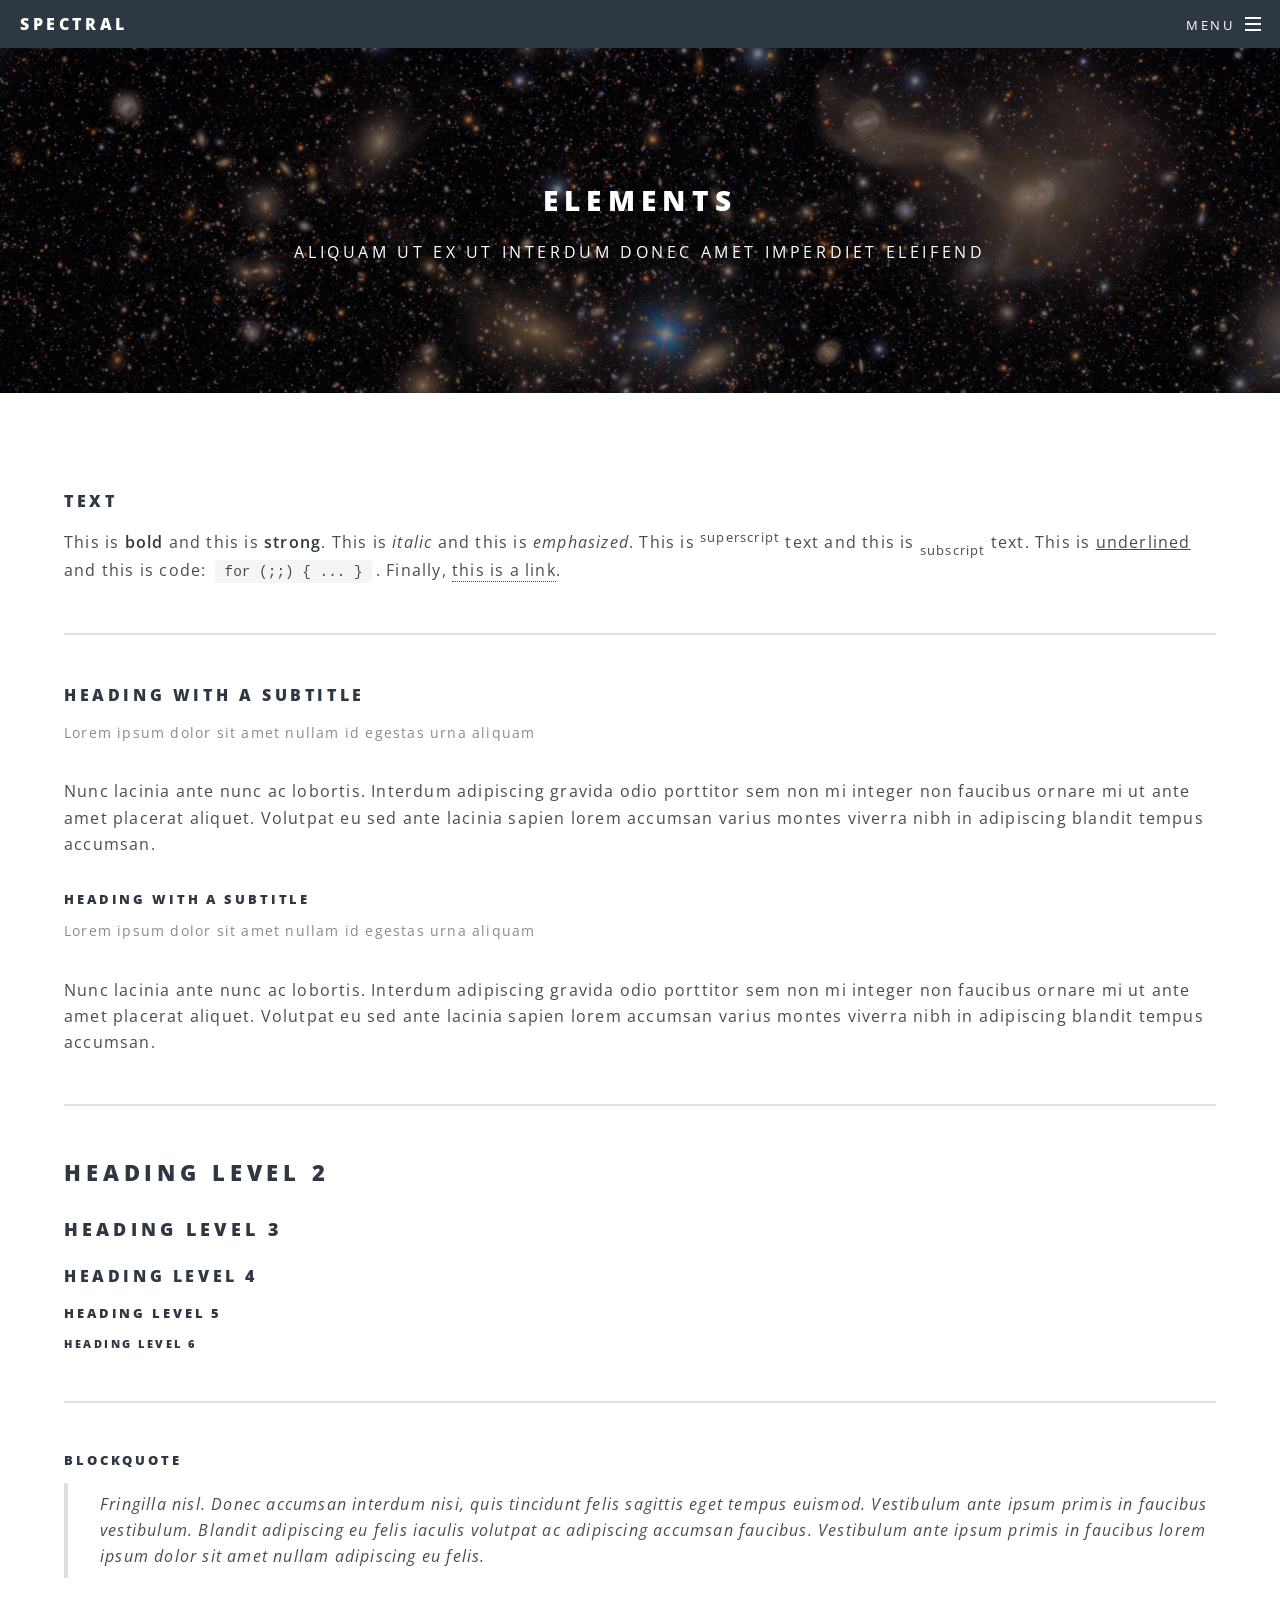
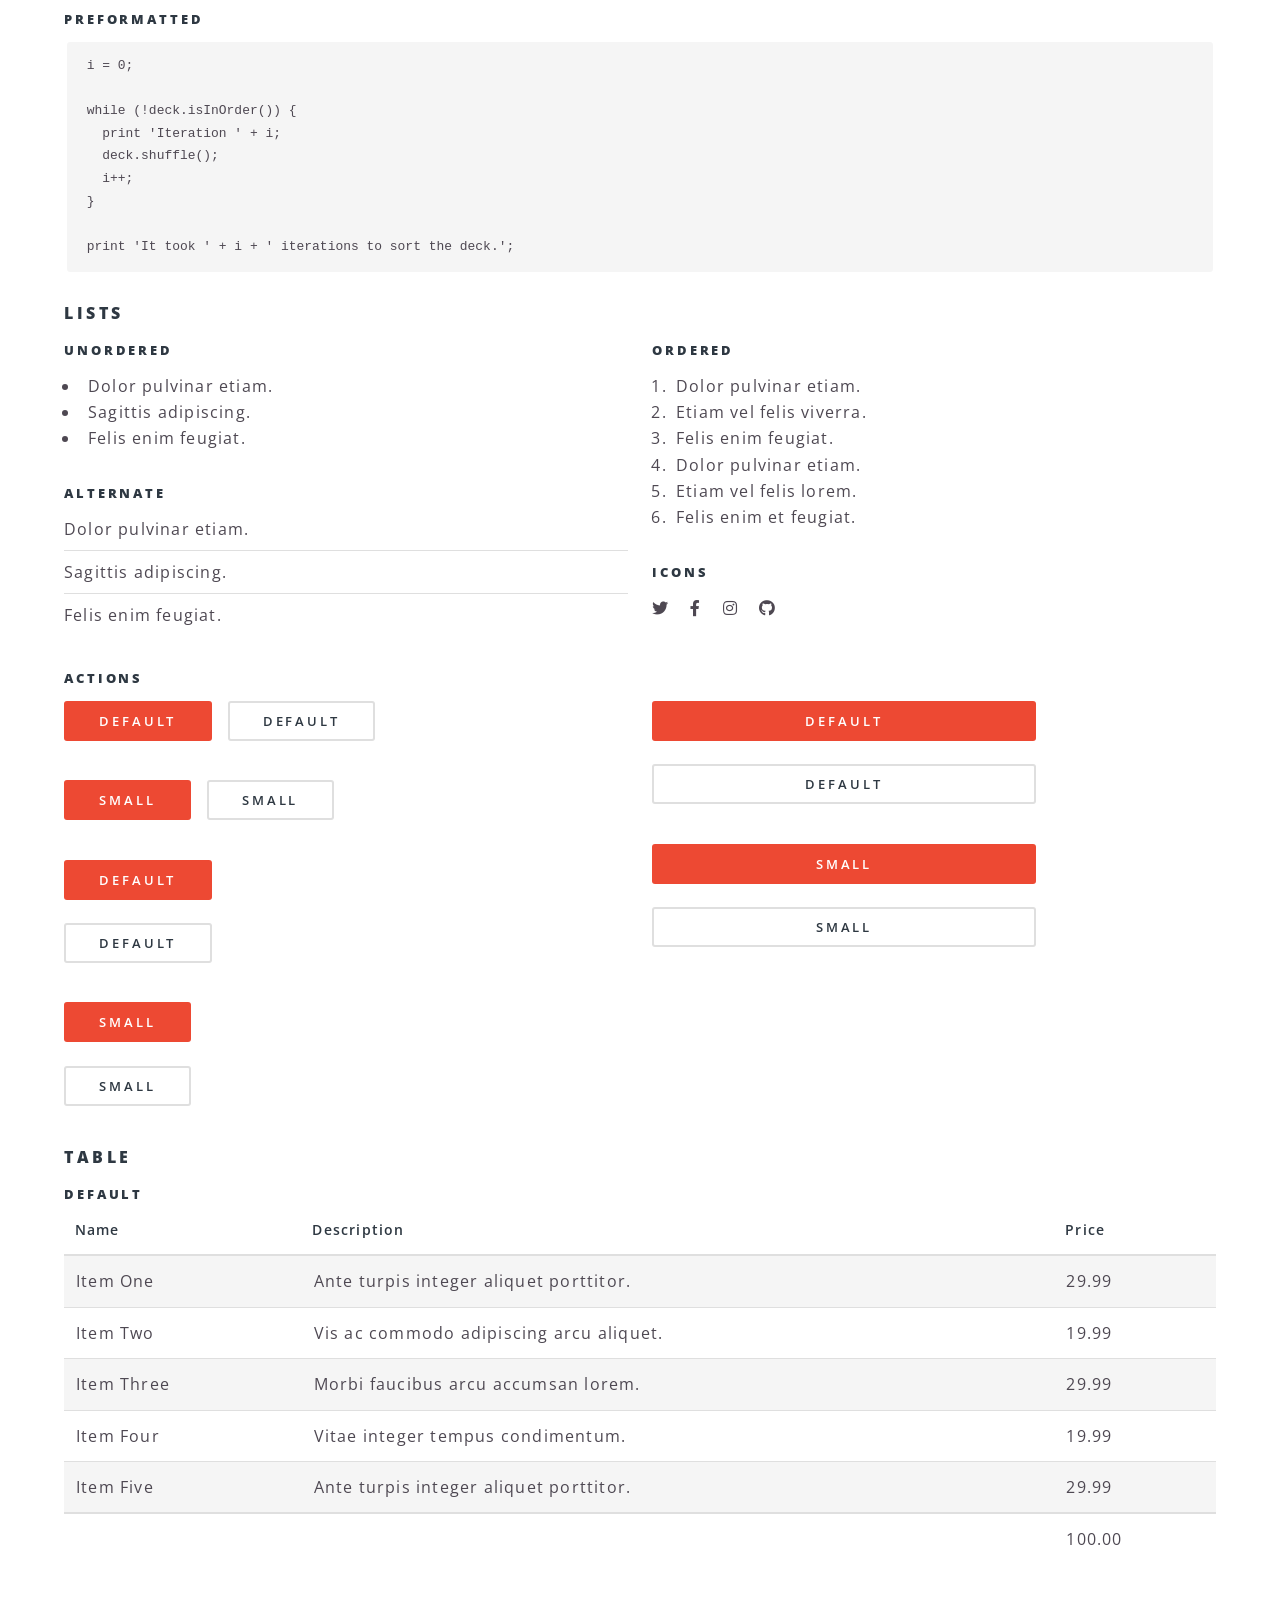
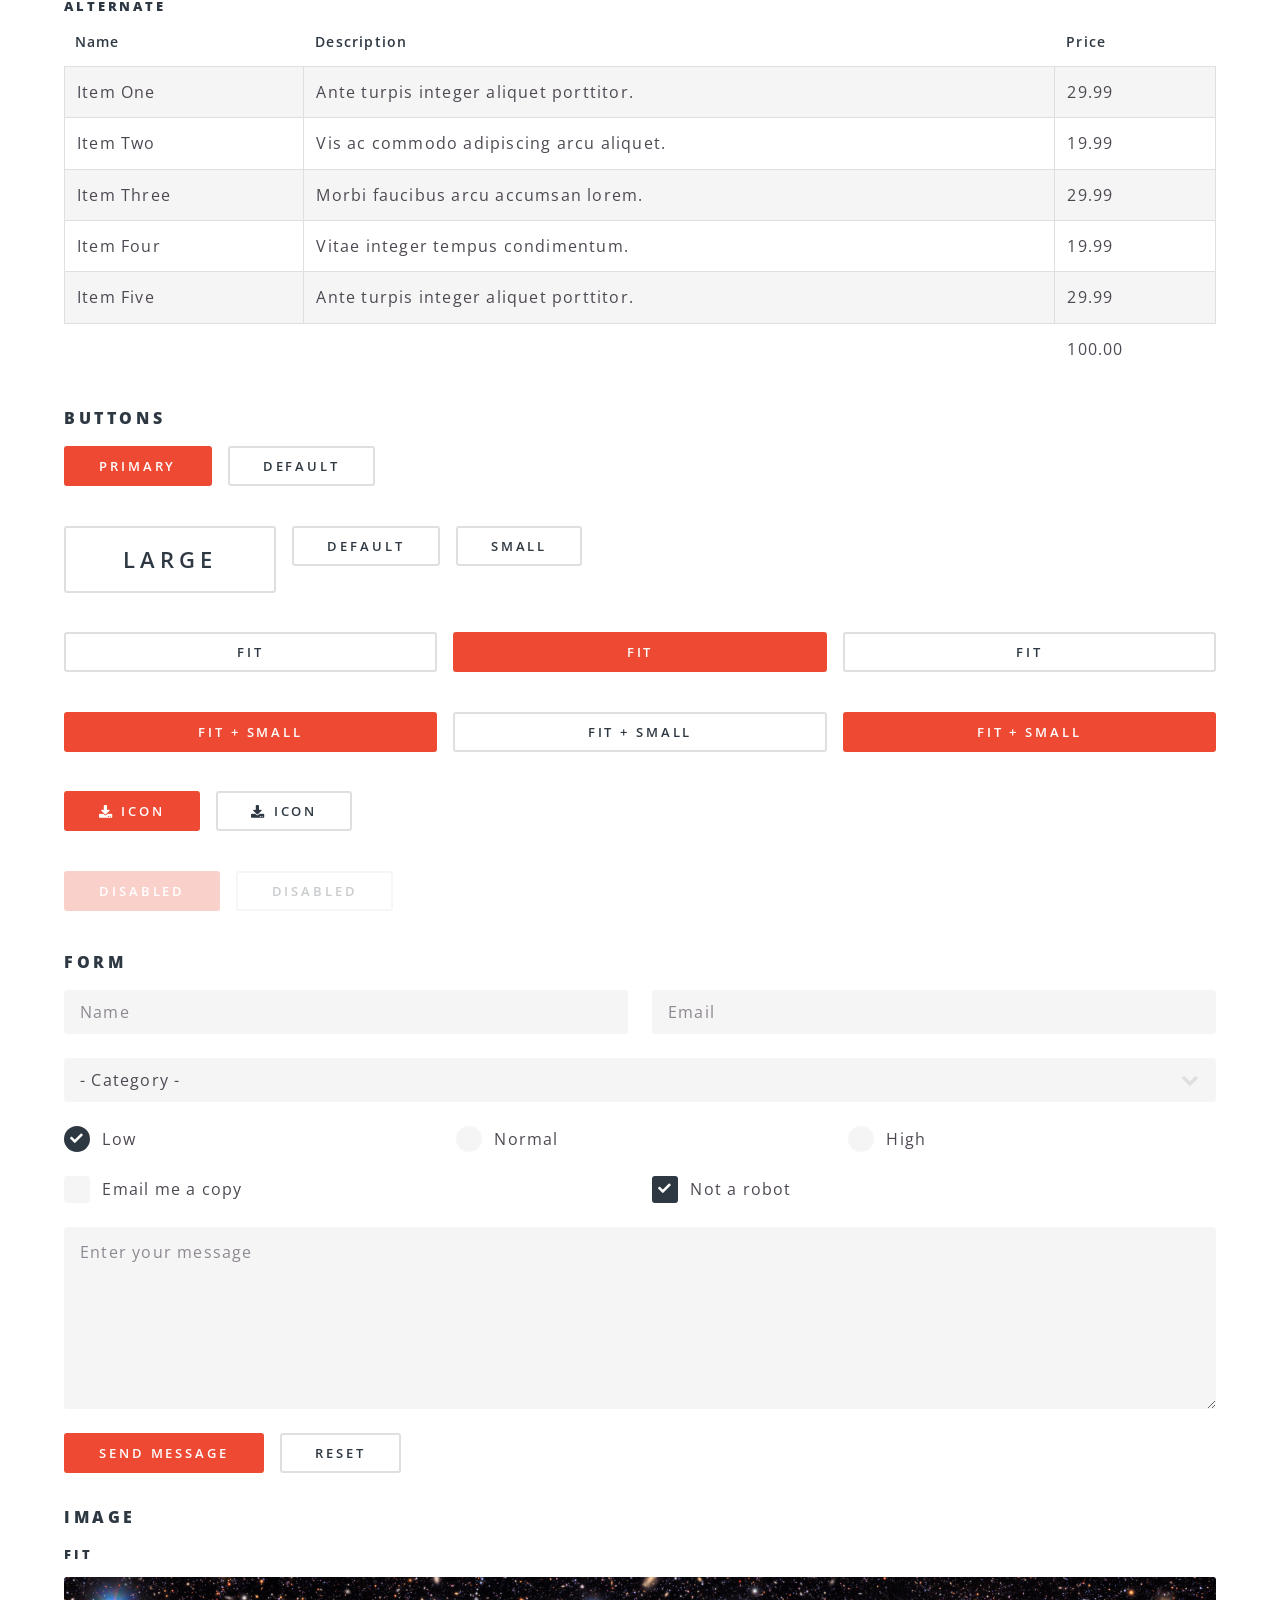
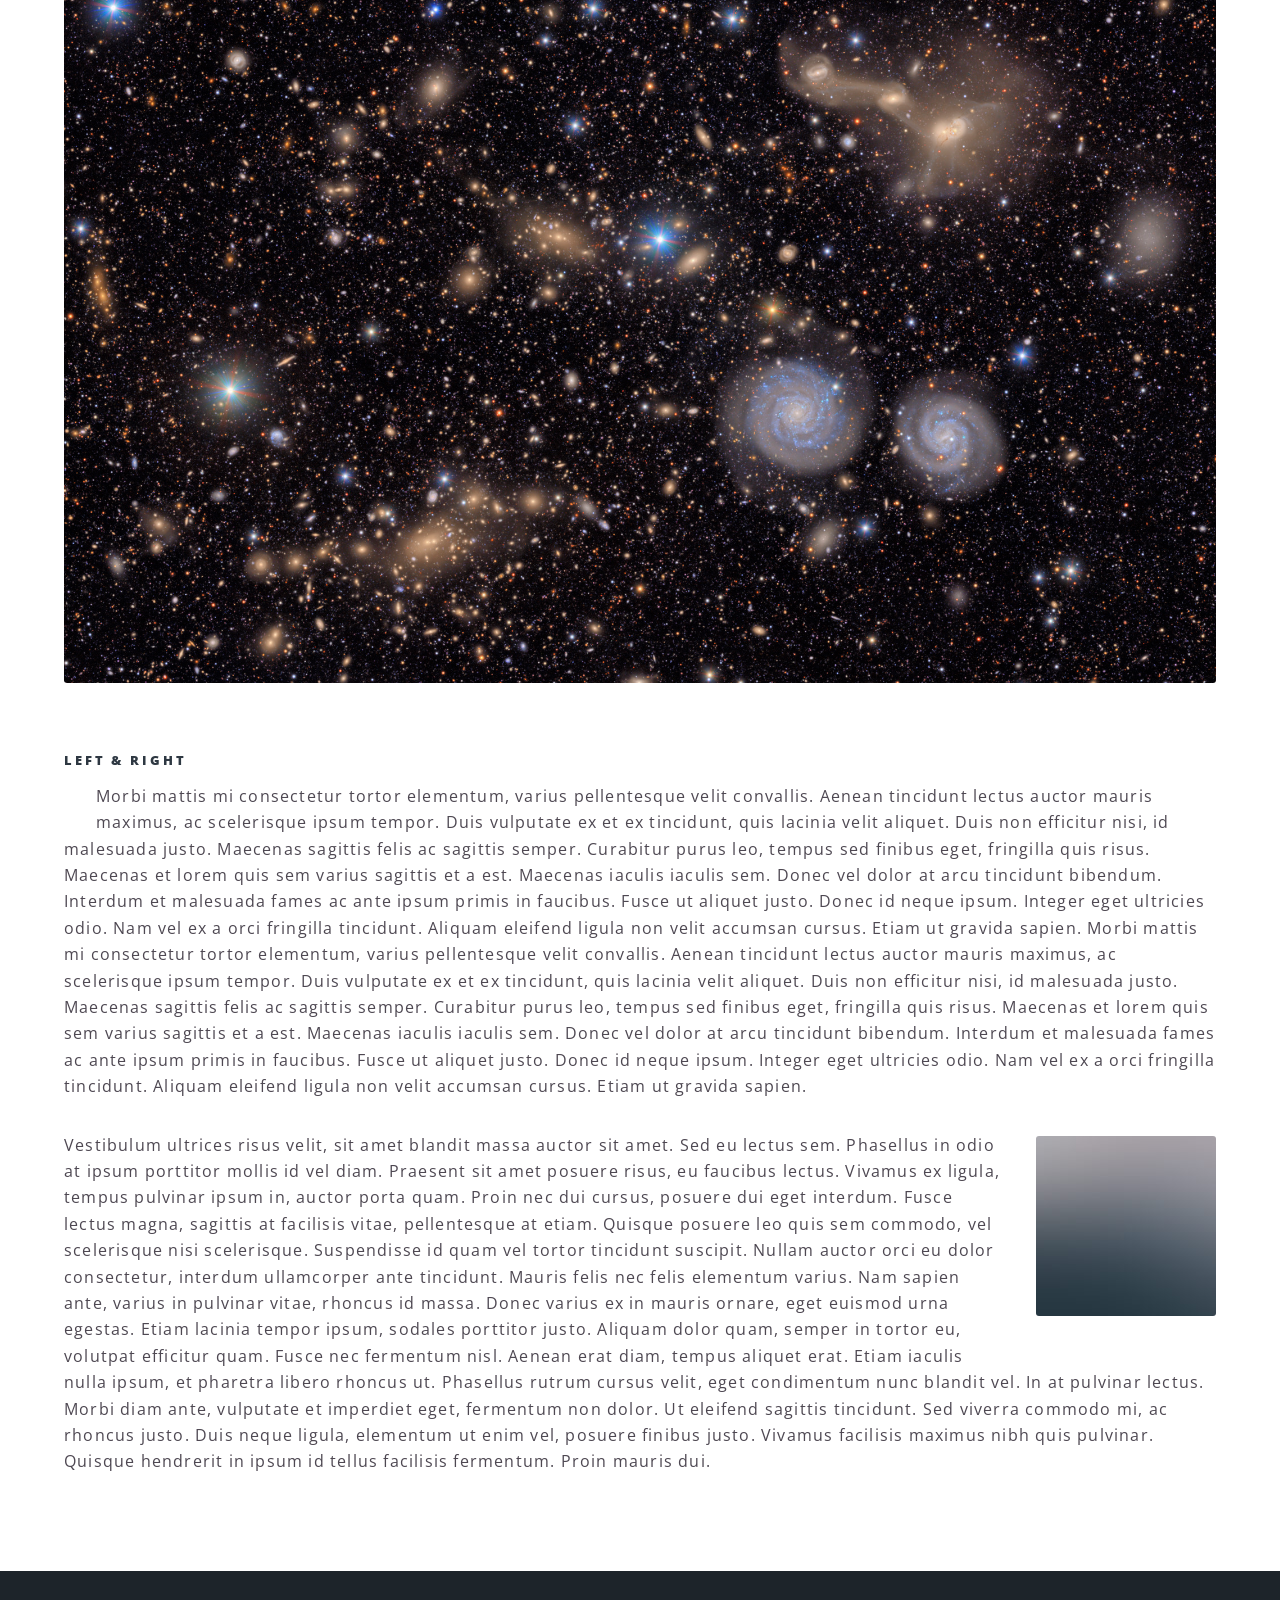
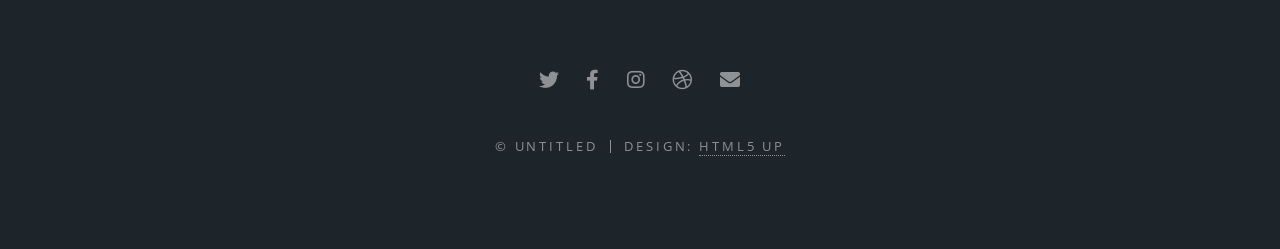
==== commit 1c8952d0: "Update news.html" ====
--- a/news.html
+++ b/news.html
@@ -27,10 +27,10 @@
 									<div id="menu">
 										<ul>
 											<li><a href="index.html">Home</a></li>
-											<li><a href="generic.html">Generic</a></li>
-											<li><a href="elements.html">Elements</a></li>
-											<li><a href="#">Sign Up</a></li>
-											<li><a href="#">Log In</a></li>
+											<li><a href="research.html">Research</a></li>
+											<li><a href="cv.html">CV</a></li>
+											<li><a href="outreach.html">Outreach</a></li>
+											<li><a href="news.html">News</a></li>
 										</ul>
 									</div>
 								</li>
--- a/assets/css/main.css
+++ b/assets/css/main.css
@@ -1,3999 +1,4042 @@
-@import url(fontawesome-all.min.css);
-@import url("https://fonts.googleapis.com/css?family=Open+Sans:400,400italic,600,600italic,800,800italic");
-
+@import url(fontawesome-all.min.css);
+@import url("https://fonts.googleapis.com/css?family=Open+Sans:400,400italic,600,600italic,800,800italic");
+
 /*
 	Spectral by HTML5 UP
 	html5up.net | @ajlkn
 	Free for personal and commercial use under the CCA 3.0 license (html5up.net/license)
-*/
-
-html, body, div, span, applet, object,
-iframe, h1, h2, h3, h4, h5, h6, p, blockquote,
-pre, a, abbr, acronym, address, big, cite,
-code, del, dfn, em, img, ins, kbd, q, s, samp,
-small, strike, strong, sub, sup, tt, var, b,
-u, i, center, dl, dt, dd, ol, ul, li, fieldset,
-form, label, legend, table, caption, tbody,
-tfoot, thead, tr, th, td, article, aside,
-canvas, details, embed, figure, figcaption,
-footer, header, hgroup, menu, nav, output, ruby,
-section, summary, time, mark, audio, video {
-	margin: 0;
-	padding: 0;
-	border: 0;
-	font-size: 100%;
-	font: inherit;
-	vertical-align: baseline;}
-
-article, aside, details, figcaption, figure,
-footer, header, hgroup, menu, nav, section {
-	display: block;}
-
-body {
-	line-height: 1;
-}
-
-ol, ul {
-	list-style: none;
-}
-
-blockquote, q {
-	quotes: none;
-}
-
-	blockquote:before, blockquote:after, q:before, q:after {
-		content: '';
-		content: none;
-	}
-
-table {
-	border-collapse: collapse;
-	border-spacing: 0;
-}
-
-body {
-	-webkit-text-size-adjust: none;
-}
-
-mark {
-	background-color: transparent;
-	color: inherit;
-}
-
-input::-moz-focus-inner {
-	border: 0;
-	padding: 0;
-}
-
-input, select, textarea {
-	-moz-appearance: none;
-	-webkit-appearance: none;
-	-ms-appearance: none;
-	appearance: none;
-}
-
-/* Basic */
-
-	@-ms-viewport {
-		width: device-width;
-	}
-
-	html {
-		box-sizing: border-box;
-	}
-
-	*, *:before, *:after {
-		box-sizing: inherit;
-	}
-
-	body {
-		background: #2e3842;
-	}
-
-		body.is-preload *, body.is-preload *:before, body.is-preload *:after {
-			-moz-animation: none !important;
-			-webkit-animation: none !important;
-			-ms-animation: none !important;
-			animation: none !important;
-			-moz-transition: none !important;
-			-webkit-transition: none !important;
-			-ms-transition: none !important;
-			transition: none !important;
-		}
-
-	body, input, select, textarea {
-		color: #fff;
-		font-family: "Open Sans", Helvetica, sans-serif;
-		font-size: 15pt;
-		font-weight: 400;
-		letter-spacing: 0.075em;
-		line-height: 1.65em;
-	}
-
-		@media screen and (max-width: 1680px) {
-
-			body, input, select, textarea {
-				font-size: 13pt;
-			}
-
-		}
-
-		@media screen and (max-width: 1280px) {
-
-			body, input, select, textarea {
-				font-size: 12pt;
-			}
-
-		}
-
-		@media screen and (max-width: 736px) {
-
-			body, input, select, textarea {
-				font-size: 11pt;
-				letter-spacing: 0.0375em;
-			}
-
-		}
-
-	a {
-		-moz-transition: color 0.2s ease, border-bottom-color 0.2s ease;
-		-webkit-transition: color 0.2s ease, border-bottom-color 0.2s ease;
-		-ms-transition: color 0.2s ease, border-bottom-color 0.2s ease;
-		transition: color 0.2s ease, border-bottom-color 0.2s ease;
-		border-bottom: dotted 1px;
-		color: inherit;
-		text-decoration: none;
-	}
-
-		a:hover {
-			border-bottom-color: transparent;
-		}
-
-	strong, b {
-		color: #fff;
-		font-weight: 600;
-	}
-
-	em, i {
-		font-style: italic;
-	}
-
-	p {
-		margin: 0 0 2em 0;
-	}
-
-	h1, h2, h3, h4, h5, h6 {
-		color: #fff;
-		font-weight: 800;
-		letter-spacing: 0.225em;
-		line-height: 1em;
-		margin: 0 0 1em 0;
-		text-transform: uppercase;
-	}
-
-		h1 a, h2 a, h3 a, h4 a, h5 a, h6 a {
-			color: inherit;
-			text-decoration: none;
-		}
-
-	h2 {
-		font-size: 1.35em;
-		line-height: 1.75em;
-	}
-
-		@media screen and (max-width: 736px) {
-
-			h2 {
-				font-size: 1.1em;
-				line-height: 1.65em;
-			}
-
-		}
-
-	h3 {
-		font-size: 1.15em;
-		line-height: 1.75em;
-	}
-
-		@media screen and (max-width: 736px) {
-
-			h3 {
-				font-size: 1em;
-				line-height: 1.65em;
-			}
-
-		}
-
-	h4 {
-		font-size: 1em;
-		line-height: 1.5em;
-	}
-
-	h5 {
-		font-size: 0.8em;
-		line-height: 1.5em;
-	}
-
-	h6 {
-		font-size: 0.7em;
-		line-height: 1.5em;
-	}
-
-	sub {
-		font-size: 0.8em;
-		position: relative;
-		top: 0.5em;
-	}
-
-	sup {
-		font-size: 0.8em;
-		position: relative;
-		top: -0.5em;
-	}
-
-	hr {
-		border: 0;
-		border-bottom: solid 2px #fff;
-		margin: 3em 0;
-	}
-
-		hr.major {
-			margin: 4.5em 0;
-		}
-
-	blockquote {
-		border-left: solid 4px #fff;
-		font-style: italic;
-		margin: 0 0 2em 0;
-		padding: 0.5em 0 0.5em 2em;
-	}
-
-	code {
-		background: rgba(144, 144, 144, 0.25);
-		border-radius: 3px;
-		font-family: "Courier New", monospace;
-		font-size: 0.9em;
-		letter-spacing: 0;
-		margin: 0 0.25em;
-		padding: 0.25em 0.65em;
-	}
-
-	pre {
-		-webkit-overflow-scrolling: touch;
-		font-family: "Courier New", monospace;
-		font-size: 0.9em;
-		margin: 0 0 2em 0;
-	}
-
-		pre code {
-			display: block;
-			line-height: 1.75em;
-			padding: 1em 1.5em;
-			overflow-x: auto;
-		}
-
-	.align-left {
-		text-align: left;
-	}
-
-	.align-center {
-		text-align: center;
-	}
-
-	.align-right {
-		text-align: right;
-	}
-
-/* Row */
-
-	.row {
-		display: flex;
-		flex-wrap: wrap;
-		box-sizing: border-box;
-		align-items: stretch;
-	}
-
-		.row > * {
-			box-sizing: border-box;
-		}
-
-		.row.gtr-uniform > * > :last-child {
-			margin-bottom: 0;
-		}
-
-		.row.aln-left {
-			justify-content: flex-start;
-		}
-
-		.row.aln-center {
-			justify-content: center;
-		}
-
-		.row.aln-right {
-			justify-content: flex-end;
-		}
-
-		.row.aln-top {
-			align-items: flex-start;
-		}
-
-		.row.aln-middle {
-			align-items: center;
-		}
-
-		.row.aln-bottom {
-			align-items: flex-end;
-		}
-
-		.row > .imp {
-			order: -1;
-		}
-
-		.row > .col-1 {
-			width: 8.33333%;
-		}
-
-		.row > .off-1 {
-			margin-left: 8.33333%;
-		}
-
-		.row > .col-2 {
-			width: 16.66667%;
-		}
-
-		.row > .off-2 {
-			margin-left: 16.66667%;
-		}
-
-		.row > .col-3 {
-			width: 25%;
-		}
-
-		.row > .off-3 {
-			margin-left: 25%;
-		}
-
-		.row > .col-4 {
-			width: 33.33333%;
-		}
-
-		.row > .off-4 {
-			margin-left: 33.33333%;
-		}
-
-		.row > .col-5 {
-			width: 41.66667%;
-		}
-
-		.row > .off-5 {
-			margin-left: 41.66667%;
-		}
-
-		.row > .col-6 {
-			width: 50%;
-		}
-
-		.row > .off-6 {
-			margin-left: 50%;
-		}
-
-		.row > .col-7 {
-			width: 58.33333%;
-		}
-
-		.row > .off-7 {
-			margin-left: 58.33333%;
-		}
-
-		.row > .col-8 {
-			width: 66.66667%;
-		}
-
-		.row > .off-8 {
-			margin-left: 66.66667%;
-		}
-
-		.row > .col-9 {
-			width: 75%;
-		}
-
-		.row > .off-9 {
-			margin-left: 75%;
-		}
-
-		.row > .col-10 {
-			width: 83.33333%;
-		}
-
-		.row > .off-10 {
-			margin-left: 83.33333%;
-		}
-
-		.row > .col-11 {
-			width: 91.66667%;
-		}
-
-		.row > .off-11 {
-			margin-left: 91.66667%;
-		}
-
-		.row > .col-12 {
-			width: 100%;
-		}
-
-		.row > .off-12 {
-			margin-left: 100%;
-		}
-
-		.row.gtr-0 {
-			margin-top: 0;
-			margin-left: 0em;
-		}
-
-			.row.gtr-0 > * {
-				padding: 0 0 0 0em;
-			}
-
-			.row.gtr-0.gtr-uniform {
-				margin-top: 0em;
-			}
-
-				.row.gtr-0.gtr-uniform > * {
-					padding-top: 0em;
-				}
-
-		.row.gtr-25 {
-			margin-top: 0;
-			margin-left: -0.375em;
-		}
-
-			.row.gtr-25 > * {
-				padding: 0 0 0 0.375em;
-			}
-
-			.row.gtr-25.gtr-uniform {
-				margin-top: -0.375em;
-			}
-
-				.row.gtr-25.gtr-uniform > * {
-					padding-top: 0.375em;
-				}
-
-		.row.gtr-50 {
-			margin-top: 0;
-			margin-left: -0.75em;
-		}
-
-			.row.gtr-50 > * {
-				padding: 0 0 0 0.75em;
-			}
-
-			.row.gtr-50.gtr-uniform {
-				margin-top: -0.75em;
-			}
-
-				.row.gtr-50.gtr-uniform > * {
-					padding-top: 0.75em;
-				}
-
-		.row {
-			margin-top: 0;
-			margin-left: -1.5em;
-		}
-
-			.row > * {
-				padding: 0 0 0 1.5em;
-			}
-
-			.row.gtr-uniform {
-				margin-top: -1.5em;
-			}
-
-				.row.gtr-uniform > * {
-					padding-top: 1.5em;
-				}
-
-		.row.gtr-150 {
-			margin-top: 0;
-			margin-left: -2.25em;
-		}
-
-			.row.gtr-150 > * {
-				padding: 0 0 0 2.25em;
-			}
-
-			.row.gtr-150.gtr-uniform {
-				margin-top: -2.25em;
-			}
-
-				.row.gtr-150.gtr-uniform > * {
-					padding-top: 2.25em;
-				}
-
-		.row.gtr-200 {
-			margin-top: 0;
-			margin-left: -3em;
-		}
-
-			.row.gtr-200 > * {
-				padding: 0 0 0 3em;
-			}
-
-			.row.gtr-200.gtr-uniform {
-				margin-top: -3em;
-			}
-
-				.row.gtr-200.gtr-uniform > * {
-					padding-top: 3em;
-				}
-
-		@media screen and (max-width: 1680px) {
-
-			.row {
-				display: flex;
-				flex-wrap: wrap;
-				box-sizing: border-box;
-				align-items: stretch;
-			}
-
-				.row > * {
-					box-sizing: border-box;
-				}
-
-				.row.gtr-uniform > * > :last-child {
-					margin-bottom: 0;
-				}
-
-				.row.aln-left {
-					justify-content: flex-start;
-				}
-
-				.row.aln-center {
-					justify-content: center;
-				}
-
-				.row.aln-right {
-					justify-content: flex-end;
-				}
-
-				.row.aln-top {
-					align-items: flex-start;
-				}
-
-				.row.aln-middle {
-					align-items: center;
-				}
-
-				.row.aln-bottom {
-					align-items: flex-end;
-				}
-
-				.row > .imp-xlarge {
-					order: -1;
-				}
-
-				.row > .col-1-xlarge {
-					width: 8.33333%;
-				}
-
-				.row > .off-1-xlarge {
-					margin-left: 8.33333%;
-				}
-
-				.row > .col-2-xlarge {
-					width: 16.66667%;
-				}
-
-				.row > .off-2-xlarge {
-					margin-left: 16.66667%;
-				}
-
-				.row > .col-3-xlarge {
-					width: 25%;
-				}
-
-				.row > .off-3-xlarge {
-					margin-left: 25%;
-				}
-
-				.row > .col-4-xlarge {
-					width: 33.33333%;
-				}
-
-				.row > .off-4-xlarge {
-					margin-left: 33.33333%;
-				}
-
-				.row > .col-5-xlarge {
-					width: 41.66667%;
-				}
-
-				.row > .off-5-xlarge {
-					margin-left: 41.66667%;
-				}
-
-				.row > .col-6-xlarge {
-					width: 50%;
-				}
-
-				.row > .off-6-xlarge {
-					margin-left: 50%;
-				}
-
-				.row > .col-7-xlarge {
-					width: 58.33333%;
-				}
-
-				.row > .off-7-xlarge {
-					margin-left: 58.33333%;
-				}
-
-				.row > .col-8-xlarge {
-					width: 66.66667%;
-				}
-
-				.row > .off-8-xlarge {
-					margin-left: 66.66667%;
-				}
-
-				.row > .col-9-xlarge {
-					width: 75%;
-				}
-
-				.row > .off-9-xlarge {
-					margin-left: 75%;
-				}
-
-				.row > .col-10-xlarge {
-					width: 83.33333%;
-				}
-
-				.row > .off-10-xlarge {
-					margin-left: 83.33333%;
-				}
-
-				.row > .col-11-xlarge {
-					width: 91.66667%;
-				}
-
-				.row > .off-11-xlarge {
-					margin-left: 91.66667%;
-				}
-
-				.row > .col-12-xlarge {
-					width: 100%;
-				}
-
-				.row > .off-12-xlarge {
-					margin-left: 100%;
-				}
-
-				.row.gtr-0 {
-					margin-top: 0;
-					margin-left: 0em;
-				}
-
-					.row.gtr-0 > * {
-						padding: 0 0 0 0em;
-					}
-
-					.row.gtr-0.gtr-uniform {
-						margin-top: 0em;
-					}
-
-						.row.gtr-0.gtr-uniform > * {
-							padding-top: 0em;
-						}
-
-				.row.gtr-25 {
-					margin-top: 0;
-					margin-left: -0.375em;
-				}
-
-					.row.gtr-25 > * {
-						padding: 0 0 0 0.375em;
-					}
-
-					.row.gtr-25.gtr-uniform {
-						margin-top: -0.375em;
-					}
-
-						.row.gtr-25.gtr-uniform > * {
-							padding-top: 0.375em;
-						}
-
-				.row.gtr-50 {
-					margin-top: 0;
-					margin-left: -0.75em;
-				}
-
-					.row.gtr-50 > * {
-						padding: 0 0 0 0.75em;
-					}
-
-					.row.gtr-50.gtr-uniform {
-						margin-top: -0.75em;
-					}
-
-						.row.gtr-50.gtr-uniform > * {
-							padding-top: 0.75em;
-						}
-
-				.row {
-					margin-top: 0;
-					margin-left: -1.5em;
-				}
-
-					.row > * {
-						padding: 0 0 0 1.5em;
-					}
-
-					.row.gtr-uniform {
-						margin-top: -1.5em;
-					}
-
-						.row.gtr-uniform > * {
-							padding-top: 1.5em;
-						}
-
-				.row.gtr-150 {
-					margin-top: 0;
-					margin-left: -2.25em;
-				}
-
-					.row.gtr-150 > * {
-						padding: 0 0 0 2.25em;
-					}
-
-					.row.gtr-150.gtr-uniform {
-						margin-top: -2.25em;
-					}
-
-						.row.gtr-150.gtr-uniform > * {
-							padding-top: 2.25em;
-						}
-
-				.row.gtr-200 {
-					margin-top: 0;
-					margin-left: -3em;
-				}
-
-					.row.gtr-200 > * {
-						padding: 0 0 0 3em;
-					}
-
-					.row.gtr-200.gtr-uniform {
-						margin-top: -3em;
-					}
-
-						.row.gtr-200.gtr-uniform > * {
-							padding-top: 3em;
-						}
-
-		}
-
-		@media screen and (max-width: 1280px) {
-
-			.row {
-				display: flex;
-				flex-wrap: wrap;
-				box-sizing: border-box;
-				align-items: stretch;
-			}
-
-				.row > * {
-					box-sizing: border-box;
-				}
-
-				.row.gtr-uniform > * > :last-child {
-					margin-bottom: 0;
-				}
-
-				.row.aln-left {
-					justify-content: flex-start;
-				}
-
-				.row.aln-center {
-					justify-content: center;
-				}
-
-				.row.aln-right {
-					justify-content: flex-end;
-				}
-
-				.row.aln-top {
-					align-items: flex-start;
-				}
-
-				.row.aln-middle {
-					align-items: center;
-				}
-
-				.row.aln-bottom {
-					align-items: flex-end;
-				}
-
-				.row > .imp-large {
-					order: -1;
-				}
-
-				.row > .col-1-large {
-					width: 8.33333%;
-				}
-
-				.row > .off-1-large {
-					margin-left: 8.33333%;
-				}
-
-				.row > .col-2-large {
-					width: 16.66667%;
-				}
-
-				.row > .off-2-large {
-					margin-left: 16.66667%;
-				}
-
-				.row > .col-3-large {
-					width: 25%;
-				}
-
-				.row > .off-3-large {
-					margin-left: 25%;
-				}
-
-				.row > .col-4-large {
-					width: 33.33333%;
-				}
-
-				.row > .off-4-large {
-					margin-left: 33.33333%;
-				}
-
-				.row > .col-5-large {
-					width: 41.66667%;
-				}
-
-				.row > .off-5-large {
-					margin-left: 41.66667%;
-				}
-
-				.row > .col-6-large {
-					width: 50%;
-				}
-
-				.row > .off-6-large {
-					margin-left: 50%;
-				}
-
-				.row > .col-7-large {
-					width: 58.33333%;
-				}
-
-				.row > .off-7-large {
-					margin-left: 58.33333%;
-				}
-
-				.row > .col-8-large {
-					width: 66.66667%;
-				}
-
-				.row > .off-8-large {
-					margin-left: 66.66667%;
-				}
-
-				.row > .col-9-large {
-					width: 75%;
-				}
-
-				.row > .off-9-large {
-					margin-left: 75%;
-				}
-
-				.row > .col-10-large {
-					width: 83.33333%;
-				}
-
-				.row > .off-10-large {
-					margin-left: 83.33333%;
-				}
-
-				.row > .col-11-large {
-					width: 91.66667%;
-				}
-
-				.row > .off-11-large {
-					margin-left: 91.66667%;
-				}
-
-				.row > .col-12-large {
-					width: 100%;
-				}
-
-				.row > .off-12-large {
-					margin-left: 100%;
-				}
-
-				.row.gtr-0 {
-					margin-top: 0;
-					margin-left: 0em;
-				}
-
-					.row.gtr-0 > * {
-						padding: 0 0 0 0em;
-					}
-
-					.row.gtr-0.gtr-uniform {
-						margin-top: 0em;
-					}
-
-						.row.gtr-0.gtr-uniform > * {
-							padding-top: 0em;
-						}
-
-				.row.gtr-25 {
-					margin-top: 0;
-					margin-left: -0.375em;
-				}
-
-					.row.gtr-25 > * {
-						padding: 0 0 0 0.375em;
-					}
-
-					.row.gtr-25.gtr-uniform {
-						margin-top: -0.375em;
-					}
-
-						.row.gtr-25.gtr-uniform > * {
-							padding-top: 0.375em;
-						}
-
-				.row.gtr-50 {
-					margin-top: 0;
-					margin-left: -0.75em;
-				}
-
-					.row.gtr-50 > * {
-						padding: 0 0 0 0.75em;
-					}
-
-					.row.gtr-50.gtr-uniform {
-						margin-top: -0.75em;
-					}
-
-						.row.gtr-50.gtr-uniform > * {
-							padding-top: 0.75em;
-						}
-
-				.row {
-					margin-top: 0;
-					margin-left: -1.5em;
-				}
-
-					.row > * {
-						padding: 0 0 0 1.5em;
-					}
-
-					.row.gtr-uniform {
-						margin-top: -1.5em;
-					}
-
-						.row.gtr-uniform > * {
-							padding-top: 1.5em;
-						}
-
-				.row.gtr-150 {
-					margin-top: 0;
-					margin-left: -2.25em;
-				}
-
-					.row.gtr-150 > * {
-						padding: 0 0 0 2.25em;
-					}
-
-					.row.gtr-150.gtr-uniform {
-						margin-top: -2.25em;
-					}
-
-						.row.gtr-150.gtr-uniform > * {
-							padding-top: 2.25em;
-						}
-
-				.row.gtr-200 {
-					margin-top: 0;
-					margin-left: -3em;
-				}
-
-					.row.gtr-200 > * {
-						padding: 0 0 0 3em;
-					}
-
-					.row.gtr-200.gtr-uniform {
-						margin-top: -3em;
-					}
-
-						.row.gtr-200.gtr-uniform > * {
-							padding-top: 3em;
-						}
-
-		}
-
-		@media screen and (max-width: 980px) {
-
-			.row {
-				display: flex;
-				flex-wrap: wrap;
-				box-sizing: border-box;
-				align-items: stretch;
-			}
-
-				.row > * {
-					box-sizing: border-box;
-				}
-
-				.row.gtr-uniform > * > :last-child {
-					margin-bottom: 0;
-				}
-
-				.row.aln-left {
-					justify-content: flex-start;
-				}
-
-				.row.aln-center {
-					justify-content: center;
-				}
-
-				.row.aln-right {
-					justify-content: flex-end;
-				}
-
-				.row.aln-top {
-					align-items: flex-start;
-				}
-
-				.row.aln-middle {
-					align-items: center;
-				}
-
-				.row.aln-bottom {
-					align-items: flex-end;
-				}
-
-				.row > .imp-medium {
-					order: -1;
-				}
-
-				.row > .col-1-medium {
-					width: 8.33333%;
-				}
-
-				.row > .off-1-medium {
-					margin-left: 8.33333%;
-				}
-
-				.row > .col-2-medium {
-					width: 16.66667%;
-				}
-
-				.row > .off-2-medium {
-					margin-left: 16.66667%;
-				}
-
-				.row > .col-3-medium {
-					width: 25%;
-				}
-
-				.row > .off-3-medium {
-					margin-left: 25%;
-				}
-
-				.row > .col-4-medium {
-					width: 33.33333%;
-				}
-
-				.row > .off-4-medium {
-					margin-left: 33.33333%;
-				}
-
-				.row > .col-5-medium {
-					width: 41.66667%;
-				}
-
-				.row > .off-5-medium {
-					margin-left: 41.66667%;
-				}
-
-				.row > .col-6-medium {
-					width: 50%;
-				}
-
-				.row > .off-6-medium {
-					margin-left: 50%;
-				}
-
-				.row > .col-7-medium {
-					width: 58.33333%;
-				}
-
-				.row > .off-7-medium {
-					margin-left: 58.33333%;
-				}
-
-				.row > .col-8-medium {
-					width: 66.66667%;
-				}
-
-				.row > .off-8-medium {
-					margin-left: 66.66667%;
-				}
-
-				.row > .col-9-medium {
-					width: 75%;
-				}
-
-				.row > .off-9-medium {
-					margin-left: 75%;
-				}
-
-				.row > .col-10-medium {
-					width: 83.33333%;
-				}
-
-				.row > .off-10-medium {
-					margin-left: 83.33333%;
-				}
-
-				.row > .col-11-medium {
-					width: 91.66667%;
-				}
-
-				.row > .off-11-medium {
-					margin-left: 91.66667%;
-				}
-
-				.row > .col-12-medium {
-					width: 100%;
-				}
-
-				.row > .off-12-medium {
-					margin-left: 100%;
-				}
-
-				.row.gtr-0 {
-					margin-top: 0;
-					margin-left: 0em;
-				}
-
-					.row.gtr-0 > * {
-						padding: 0 0 0 0em;
-					}
-
-					.row.gtr-0.gtr-uniform {
-						margin-top: 0em;
-					}
-
-						.row.gtr-0.gtr-uniform > * {
-							padding-top: 0em;
-						}
-
-				.row.gtr-25 {
-					margin-top: 0;
-					margin-left: -0.375em;
-				}
-
-					.row.gtr-25 > * {
-						padding: 0 0 0 0.375em;
-					}
-
-					.row.gtr-25.gtr-uniform {
-						margin-top: -0.375em;
-					}
-
-						.row.gtr-25.gtr-uniform > * {
-							padding-top: 0.375em;
-						}
-
-				.row.gtr-50 {
-					margin-top: 0;
-					margin-left: -0.75em;
-				}
-
-					.row.gtr-50 > * {
-						padding: 0 0 0 0.75em;
-					}
-
-					.row.gtr-50.gtr-uniform {
-						margin-top: -0.75em;
-					}
-
-						.row.gtr-50.gtr-uniform > * {
-							padding-top: 0.75em;
-						}
-
-				.row {
-					margin-top: 0;
-					margin-left: -1.5em;
-				}
-
-					.row > * {
-						padding: 0 0 0 1.5em;
-					}
-
-					.row.gtr-uniform {
-						margin-top: -1.5em;
-					}
-
-						.row.gtr-uniform > * {
-							padding-top: 1.5em;
-						}
-
-				.row.gtr-150 {
-					margin-top: 0;
-					margin-left: -2.25em;
-				}
-
-					.row.gtr-150 > * {
-						padding: 0 0 0 2.25em;
-					}
-
-					.row.gtr-150.gtr-uniform {
-						margin-top: -2.25em;
-					}
-
-						.row.gtr-150.gtr-uniform > * {
-							padding-top: 2.25em;
-						}
-
-				.row.gtr-200 {
-					margin-top: 0;
-					margin-left: -3em;
-				}
-
-					.row.gtr-200 > * {
-						padding: 0 0 0 3em;
-					}
-
-					.row.gtr-200.gtr-uniform {
-						margin-top: -3em;
-					}
-
-						.row.gtr-200.gtr-uniform > * {
-							padding-top: 3em;
-						}
-
-		}
-
-		@media screen and (max-width: 736px) {
-
-			.row {
-				display: flex;
-				flex-wrap: wrap;
-				box-sizing: border-box;
-				align-items: stretch;
-			}
-
-				.row > * {
-					box-sizing: border-box;
-				}
-
-				.row.gtr-uniform > * > :last-child {
-					margin-bottom: 0;
-				}
-
-				.row.aln-left {
-					justify-content: flex-start;
-				}
-
-				.row.aln-center {
-					justify-content: center;
-				}
-
-				.row.aln-right {
-					justify-content: flex-end;
-				}
-
-				.row.aln-top {
-					align-items: flex-start;
-				}
-
-				.row.aln-middle {
-					align-items: center;
-				}
-
-				.row.aln-bottom {
-					align-items: flex-end;
-				}
-
-				.row > .imp-small {
-					order: -1;
-				}
-
-				.row > .col-1-small {
-					width: 8.33333%;
-				}
-
-				.row > .off-1-small {
-					margin-left: 8.33333%;
-				}
-
-				.row > .col-2-small {
-					width: 16.66667%;
-				}
-
-				.row > .off-2-small {
-					margin-left: 16.66667%;
-				}
-
-				.row > .col-3-small {
-					width: 25%;
-				}
-
-				.row > .off-3-small {
-					margin-left: 25%;
-				}
-
-				.row > .col-4-small {
-					width: 33.33333%;
-				}
-
-				.row > .off-4-small {
-					margin-left: 33.33333%;
-				}
-
-				.row > .col-5-small {
-					width: 41.66667%;
-				}
-
-				.row > .off-5-small {
-					margin-left: 41.66667%;
-				}
-
-				.row > .col-6-small {
-					width: 50%;
-				}
-
-				.row > .off-6-small {
-					margin-left: 50%;
-				}
-
-				.row > .col-7-small {
-					width: 58.33333%;
-				}
-
-				.row > .off-7-small {
-					margin-left: 58.33333%;
-				}
-
-				.row > .col-8-small {
-					width: 66.66667%;
-				}
-
-				.row > .off-8-small {
-					margin-left: 66.66667%;
-				}
-
-				.row > .col-9-small {
-					width: 75%;
-				}
-
-				.row > .off-9-small {
-					margin-left: 75%;
-				}
-
-				.row > .col-10-small {
-					width: 83.33333%;
-				}
-
-				.row > .off-10-small {
-					margin-left: 83.33333%;
-				}
-
-				.row > .col-11-small {
-					width: 91.66667%;
-				}
-
-				.row > .off-11-small {
-					margin-left: 91.66667%;
-				}
-
-				.row > .col-12-small {
-					width: 100%;
-				}
-
-				.row > .off-12-small {
-					margin-left: 100%;
-				}
-
-				.row.gtr-0 {
-					margin-top: 0;
-					margin-left: 0em;
-				}
-
-					.row.gtr-0 > * {
-						padding: 0 0 0 0em;
-					}
-
-					.row.gtr-0.gtr-uniform {
-						margin-top: 0em;
-					}
-
-						.row.gtr-0.gtr-uniform > * {
-							padding-top: 0em;
-						}
-
-				.row.gtr-25 {
-					margin-top: 0;
-					margin-left: -0.375em;
-				}
-
-					.row.gtr-25 > * {
-						padding: 0 0 0 0.375em;
-					}
-
-					.row.gtr-25.gtr-uniform {
-						margin-top: -0.375em;
-					}
-
-						.row.gtr-25.gtr-uniform > * {
-							padding-top: 0.375em;
-						}
-
-				.row.gtr-50 {
-					margin-top: 0;
-					margin-left: -0.75em;
-				}
-
-					.row.gtr-50 > * {
-						padding: 0 0 0 0.75em;
-					}
-
-					.row.gtr-50.gtr-uniform {
-						margin-top: -0.75em;
-					}
-
-						.row.gtr-50.gtr-uniform > * {
-							padding-top: 0.75em;
-						}
-
-				.row {
-					margin-top: 0;
-					margin-left: -1.5em;
-				}
-
-					.row > * {
-						padding: 0 0 0 1.5em;
-					}
-
-					.row.gtr-uniform {
-						margin-top: -1.5em;
-					}
-
-						.row.gtr-uniform > * {
-							padding-top: 1.5em;
-						}
-
-				.row.gtr-150 {
-					margin-top: 0;
-					margin-left: -2.25em;
-				}
-
-					.row.gtr-150 > * {
-						padding: 0 0 0 2.25em;
-					}
-
-					.row.gtr-150.gtr-uniform {
-						margin-top: -2.25em;
-					}
-
-						.row.gtr-150.gtr-uniform > * {
-							padding-top: 2.25em;
-						}
-
-				.row.gtr-200 {
-					margin-top: 0;
-					margin-left: -3em;
-				}
-
-					.row.gtr-200 > * {
-						padding: 0 0 0 3em;
-					}
-
-					.row.gtr-200.gtr-uniform {
-						margin-top: -3em;
-					}
-
-						.row.gtr-200.gtr-uniform > * {
-							padding-top: 3em;
-						}
-
-		}
-
-		@media screen and (max-width: 480px) {
-
-			.row {
-				display: flex;
-				flex-wrap: wrap;
-				box-sizing: border-box;
-				align-items: stretch;
-			}
-
-				.row > * {
-					box-sizing: border-box;
-				}
-
-				.row.gtr-uniform > * > :last-child {
-					margin-bottom: 0;
-				}
-
-				.row.aln-left {
-					justify-content: flex-start;
-				}
-
-				.row.aln-center {
-					justify-content: center;
-				}
-
-				.row.aln-right {
-					justify-content: flex-end;
-				}
-
-				.row.aln-top {
-					align-items: flex-start;
-				}
-
-				.row.aln-middle {
-					align-items: center;
-				}
-
-				.row.aln-bottom {
-					align-items: flex-end;
-				}
-
-				.row > .imp-xsmall {
-					order: -1;
-				}
-
-				.row > .col-1-xsmall {
-					width: 8.33333%;
-				}
-
-				.row > .off-1-xsmall {
-					margin-left: 8.33333%;
-				}
-
-				.row > .col-2-xsmall {
-					width: 16.66667%;
-				}
-
-				.row > .off-2-xsmall {
-					margin-left: 16.66667%;
-				}
-
-				.row > .col-3-xsmall {
-					width: 25%;
-				}
-
-				.row > .off-3-xsmall {
-					margin-left: 25%;
-				}
-
-				.row > .col-4-xsmall {
-					width: 33.33333%;
-				}
-
-				.row > .off-4-xsmall {
-					margin-left: 33.33333%;
-				}
-
-				.row > .col-5-xsmall {
-					width: 41.66667%;
-				}
-
-				.row > .off-5-xsmall {
-					margin-left: 41.66667%;
-				}
-
-				.row > .col-6-xsmall {
-					width: 50%;
-				}
-
-				.row > .off-6-xsmall {
-					margin-left: 50%;
-				}
-
-				.row > .col-7-xsmall {
-					width: 58.33333%;
-				}
-
-				.row > .off-7-xsmall {
-					margin-left: 58.33333%;
-				}
-
-				.row > .col-8-xsmall {
-					width: 66.66667%;
-				}
-
-				.row > .off-8-xsmall {
-					margin-left: 66.66667%;
-				}
-
-				.row > .col-9-xsmall {
-					width: 75%;
-				}
-
-				.row > .off-9-xsmall {
-					margin-left: 75%;
-				}
-
-				.row > .col-10-xsmall {
-					width: 83.33333%;
-				}
-
-				.row > .off-10-xsmall {
-					margin-left: 83.33333%;
-				}
-
-				.row > .col-11-xsmall {
-					width: 91.66667%;
-				}
-
-				.row > .off-11-xsmall {
-					margin-left: 91.66667%;
-				}
-
-				.row > .col-12-xsmall {
-					width: 100%;
-				}
-
-				.row > .off-12-xsmall {
-					margin-left: 100%;
-				}
-
-				.row.gtr-0 {
-					margin-top: 0;
-					margin-left: 0em;
-				}
-
-					.row.gtr-0 > * {
-						padding: 0 0 0 0em;
-					}
-
-					.row.gtr-0.gtr-uniform {
-						margin-top: 0em;
-					}
-
-						.row.gtr-0.gtr-uniform > * {
-							padding-top: 0em;
-						}
-
-				.row.gtr-25 {
-					margin-top: 0;
-					margin-left: -0.375em;
-				}
-
-					.row.gtr-25 > * {
-						padding: 0 0 0 0.375em;
-					}
-
-					.row.gtr-25.gtr-uniform {
-						margin-top: -0.375em;
-					}
-
-						.row.gtr-25.gtr-uniform > * {
-							padding-top: 0.375em;
-						}
-
-				.row.gtr-50 {
-					margin-top: 0;
-					margin-left: -0.75em;
-				}
-
-					.row.gtr-50 > * {
-						padding: 0 0 0 0.75em;
-					}
-
-					.row.gtr-50.gtr-uniform {
-						margin-top: -0.75em;
-					}
-
-						.row.gtr-50.gtr-uniform > * {
-							padding-top: 0.75em;
-						}
-
-				.row {
-					margin-top: 0;
-					margin-left: -1.5em;
-				}
-
-					.row > * {
-						padding: 0 0 0 1.5em;
-					}
-
-					.row.gtr-uniform {
-						margin-top: -1.5em;
-					}
-
-						.row.gtr-uniform > * {
-							padding-top: 1.5em;
-						}
-
-				.row.gtr-150 {
-					margin-top: 0;
-					margin-left: -2.25em;
-				}
-
-					.row.gtr-150 > * {
-						padding: 0 0 0 2.25em;
-					}
-
-					.row.gtr-150.gtr-uniform {
-						margin-top: -2.25em;
-					}
-
-						.row.gtr-150.gtr-uniform > * {
-							padding-top: 2.25em;
-						}
-
-				.row.gtr-200 {
-					margin-top: 0;
-					margin-left: -3em;
-				}
-
-					.row.gtr-200 > * {
-						padding: 0 0 0 3em;
-					}
-
-					.row.gtr-200.gtr-uniform {
-						margin-top: -3em;
-					}
-
-						.row.gtr-200.gtr-uniform > * {
-							padding-top: 3em;
-						}
-
-		}
-
-/* Section/Article */
-
-	section.special, article.special {
-		text-align: center;
-	}
-
-	header p {
-		color: rgba(255, 255, 255, 0.5);
-		position: relative;
-		top: -0.25em;
-	}
-
-	header h3 + p {
-		font-size: 1.1em;
-	}
-
-	header h4 + p,
-	header h5 + p,
-	header h6 + p {
-		font-size: 0.9em;
-	}
-
-	header.major {
-		margin: 0 0 3.5em 0;
-	}
-
-		header.major h2, header.major h3, header.major h4, header.major h5, header.major h6 {
-			border-bottom: solid 2px #fff;
-			display: inline-block;
-			padding-bottom: 1em;
-			position: relative;
-		}
-
-			header.major h2:after, header.major h3:after, header.major h4:after, header.major h5:after, header.major h6:after {
-				content: '';
-				display: block;
-				height: 1px;
-			}
-
-		header.major p {
-			color: #fff;
-			top: 0;
-		}
-
-		@media screen and (max-width: 736px) {
-
-			header.major {
-				margin: 0 0 2em 0;
-			}
-
-		}
-
-	@media screen and (max-width: 980px) {
-
-		header br {
-			display: none;
-		}
-
-	}
-
-/* Form */
-
-	form {
-		margin: 0 0 2em 0;
-	}
-
-	label {
-		color: #fff;
-		display: block;
-		font-size: 0.9em;
-		font-weight: 600;
-		margin: 0 0 1em 0;
-	}
-
-	input[type="text"],
-	input[type="password"],
-	input[type="email"],
-	select,
-	textarea {
-		-moz-appearance: none;
-		-webkit-appearance: none;
-		-ms-appearance: none;
-		appearance: none;
-		background-color: rgba(144, 144, 144, 0.25);
-		border-radius: 3px;
-		border: none;
-		color: inherit;
-		display: block;
-		outline: 0;
-		padding: 0 1em;
-		text-decoration: none;
-		width: 100%;
-	}
-
-		input[type="text"]:invalid,
-		input[type="password"]:invalid,
-		input[type="email"]:invalid,
-		select:invalid,
-		textarea:invalid {
-			box-shadow: none;
-		}
-
-		input[type="text"]:focus,
-		input[type="password"]:focus,
-		input[type="email"]:focus,
-		select:focus,
-		textarea:focus {
-			box-shadow: 0 0 0 2px #21b2a6;
-		}
-
-	select {
-		background-size: 1.25em;
-		background-repeat: no-repeat;
-		background-position: calc(100% - 1em) center;
-		height: 2.75em;
-		padding-right: 2.75em;
-		text-overflow: ellipsis;
-	}
-
-		select:focus::-ms-value {
-			background-color: transparent;
-		}
-
-		select::-ms-expand {
-			display: none;
-		}
-
-	input[type="text"],
-	input[type="password"],
-	input[type="email"],
-	select {
-		height: 2.75em;
-	}
-
-	textarea {
-		padding: 0.75em 1em;
-	}
-
-	input[type="checkbox"],
-	input[type="radio"] {
-		-moz-appearance: none;
-		-webkit-appearance: none;
-		-ms-appearance: none;
-		appearance: none;
-		display: block;
-		float: left;
-		margin-right: -2em;
-		opacity: 0;
-		width: 1em;
-		z-index: -1;
-	}
-
-		input[type="checkbox"] + label,
-		input[type="radio"] + label {
-			text-decoration: none;
-			color: #fff;
-			cursor: pointer;
-			display: inline-block;
-			font-size: 1em;
-			font-weight: 400;
-			padding-left: 2.4em;
-			padding-right: 0.75em;
-			position: relative;
-		}
-
-			input[type="checkbox"] + label:before,
-			input[type="radio"] + label:before {
-				-moz-osx-font-smoothing: grayscale;
-				-webkit-font-smoothing: antialiased;
-				display: inline-block;
-				font-style: normal;
-				font-variant: normal;
-				text-rendering: auto;
-				line-height: 1;
-				text-transform: none !important;
-				font-family: 'Font Awesome 5 Free';
-				font-weight: 900;
-			}
-
-			input[type="checkbox"] + label:before,
-			input[type="radio"] + label:before {
-				background: rgba(144, 144, 144, 0.25);
-				border-radius: 3px;
-				content: '';
-				display: inline-block;
-				font-size: 0.8em;
-				height: 2.0625em;
-				left: 0;
-				line-height: 2.0625em;
-				position: absolute;
-				text-align: center;
-				top: 0;
-				width: 2.0625em;
-			}
-
-		input[type="checkbox"]:checked + label:before,
-		input[type="radio"]:checked + label:before {
-			background: #2e3842;
-			color: #fff;
-			content: '\f00c';
-		}
-
-		input[type="checkbox"]:focus + label:before,
-		input[type="radio"]:focus + label:before {
-			box-shadow: 0 0 0 2px #21b2a6;
-		}
-
-	input[type="checkbox"] + label:before {
-		border-radius: 3px;
-	}
-
-	input[type="radio"] + label:before {
-		border-radius: 100%;
-	}
-
-	::-webkit-input-placeholder {
-		color: rgba(255, 255, 255, 0.5) !important;
-		opacity: 1.0;
-	}
-
-	:-moz-placeholder {
-		color: rgba(255, 255, 255, 0.5) !important;
-		opacity: 1.0;
-	}
-
-	::-moz-placeholder {
-		color: rgba(255, 255, 255, 0.5) !important;
-		opacity: 1.0;
-	}
-
-	:-ms-input-placeholder {
-		color: rgba(255, 255, 255, 0.5) !important;
-		opacity: 1.0;
-	}
-
-/* Box */
-
-	.box {
-		border-radius: 3px;
-		border: solid 2px #fff;
-		margin-bottom: 2em;
-		padding: 1.5em;
-	}
-
-		.box > :last-child,
-		.box > :last-child > :last-child,
-		.box > :last-child > :last-child > :last-child {
-			margin-bottom: 0;
-		}
-
-		.box.alt {
-			border: 0;
-			border-radius: 0;
-			padding: 0;
-		}
-
-/* Icon */
-
-	.icon {
-		text-decoration: none;
-		border-bottom: none;
-		position: relative;
-	}
-
-		.icon:before {
-			-moz-osx-font-smoothing: grayscale;
-			-webkit-font-smoothing: antialiased;
-			display: inline-block;
-			font-style: normal;
-			font-variant: normal;
-			text-rendering: auto;
-			line-height: 1;
-			text-transform: none !important;
-			font-family: 'Font Awesome 5 Free';
-			font-weight: 400;
-		}
-
-		.icon > .label {
-			display: none;
-		}
-
-		.icon:before {
-			line-height: inherit;
-		}
-
-		.icon.solid:before {
-			font-weight: 900;
-		}
-
-		.icon.brands:before {
-			font-family: 'Font Awesome 5 Brands';
-		}
-
-		.icon.major {
-			-moz-transform: rotate(-45deg);
-			-webkit-transform: rotate(-45deg);
-			-ms-transform: rotate(-45deg);
-			transform: rotate(-45deg);
-			border-radius: 3px;
-			border: solid 2px #fff;
-			display: inline-block;
-			font-size: 1.35em;
-			height: calc(3em + 2px);
-			line-height: 3em;
-			text-align: center;
-			width: calc(3em + 2px);
-		}
-
-			.icon.major:before {
-				-moz-transform: rotate(45deg);
-				-webkit-transform: rotate(45deg);
-				-ms-transform: rotate(45deg);
-				transform: rotate(45deg);
-				display: inline-block;
-				font-size: 1.5em;
-			}
-
-			@media screen and (max-width: 736px) {
-
-				.icon.major {
-					font-size: 1em;
-				}
-
-			}
-
-		.icon.style1 {
-			color: #00ffcc;
-		}
-
-		.icon.style2 {
-			color: #00f0ff;
-		}
-
-		.icon.style3 {
-			color: #76ddff;
-		}
-
-/* Image */
-
-	.image {
-		border-radius: 3px;
-		border: 0;
-		display: inline-block;
-		position: relative;
-	}
-
-		.image img {
-			border-radius: 3px;
-			display: block;
-		}
-
-		.image.left {
-			float: left;
-			margin: 0 2em 2em 0;
-			top: 0.25em;
-		}
-
-		.image.right {
-			float: right;
-			margin: 0 0 2em 2em;
-			top: 0.25em;
-		}
-
-		.image.left, .image.right {
-			max-width: 40%;
-		}
-
-			.image.left img, .image.right img {
-				width: 100%;
-			}
-
-		.image.fit {
-			display: block;
-			margin: 0 0 2em 0;
-			width: 100%;
-		}
-
-			.image.fit img {
-				width: 100%;
-			}
-
-/* List */
-
-	ol {
-		list-style: decimal;
-		margin: 0 0 2em 0;
-		padding-left: 1.25em;
-	}
-
-		ol li {
-			padding-left: 0.25em;
-		}
-
-	ul {
-		list-style: disc;
-		margin: 0 0 2em 0;
-		padding-left: 1em;
-	}
-
-		ul li {
-			padding-left: 0.5em;
-		}
-
-		ul.alt {
-			list-style: none;
-			padding-left: 0;
-		}
-
-			ul.alt li {
-				border-top: solid 1px #fff;
-				padding: 0.5em 0;
-			}
-
-				ul.alt li:first-child {
-					border-top: 0;
-					padding-top: 0;
-				}
-
-	dl {
-		margin: 0 0 2em 0;
-	}
-
-/* Actions */
-
-	ul.actions {
-		display: -moz-flex;
-		display: -webkit-flex;
-		display: -ms-flex;
-		display: flex;
-		cursor: default;
-		list-style: none;
-		margin-left: -1em;
-		padding-left: 0;
-	}
-
-		ul.actions li {
-			padding: 0 0 0 1em;
-			vertical-align: middle;
-		}
-
-		ul.actions.special {
-			-moz-justify-content: center;
-			-webkit-justify-content: center;
-			-ms-justify-content: center;
-			justify-content: center;
-			width: 100%;
-			margin-left: 0;
-		}
-
-			ul.actions.special li:first-child {
-				padding-left: 0;
-			}
-
-		ul.actions.stacked {
-			-moz-flex-direction: column;
-			-webkit-flex-direction: column;
-			-ms-flex-direction: column;
-			flex-direction: column;
-			margin-left: 0;
-		}
-
-			ul.actions.stacked li {
-				padding: 1em 0 0 0;
-			}
-
-				ul.actions.stacked li:first-child {
-					padding-top: 0;
-				}
-
-		ul.actions.fit {
-			width: calc(100% + 1em);
-		}
-
-			ul.actions.fit li {
-				-moz-flex-grow: 1;
-				-webkit-flex-grow: 1;
-				-ms-flex-grow: 1;
-				flex-grow: 1;
-				-moz-flex-shrink: 1;
-				-webkit-flex-shrink: 1;
-				-ms-flex-shrink: 1;
-				flex-shrink: 1;
-				width: 100%;
-			}
-
-				ul.actions.fit li > * {
-					width: 100%;
-				}
-
-			ul.actions.fit.stacked {
-				width: 100%;
-			}
-
-		@media screen and (max-width: 480px) {
-
-			ul.actions:not(.fixed) {
-				-moz-flex-direction: column;
-				-webkit-flex-direction: column;
-				-ms-flex-direction: column;
-				flex-direction: column;
-				margin-left: 0;
-				width: 100% !important;
-			}
-
-				ul.actions:not(.fixed) li {
-					-moz-flex-grow: 1;
-					-webkit-flex-grow: 1;
-					-ms-flex-grow: 1;
-					flex-grow: 1;
-					-moz-flex-shrink: 1;
-					-webkit-flex-shrink: 1;
-					-ms-flex-shrink: 1;
-					flex-shrink: 1;
-					padding: 1em 0 0 0;
-					text-align: center;
-					width: 100%;
-				}
-
-					ul.actions:not(.fixed) li > * {
-						width: 100%;
-					}
-
-					ul.actions:not(.fixed) li:first-child {
-						padding-top: 0;
-					}
-
-					ul.actions:not(.fixed) li input[type="submit"],
-					ul.actions:not(.fixed) li input[type="reset"],
-					ul.actions:not(.fixed) li input[type="button"],
-					ul.actions:not(.fixed) li button,
-					ul.actions:not(.fixed) li .button {
-						width: 100%;
-					}
-
-						ul.actions:not(.fixed) li input[type="submit"].icon:before,
-						ul.actions:not(.fixed) li input[type="reset"].icon:before,
-						ul.actions:not(.fixed) li input[type="button"].icon:before,
-						ul.actions:not(.fixed) li button.icon:before,
-						ul.actions:not(.fixed) li .button.icon:before {
-							margin-left: -0.5em;
-						}
-
-		}
-
-/* Icons */
-
-	ul.icons {
-		cursor: default;
-		list-style: none;
-		padding-left: 0;
-	}
-
-		ul.icons li {
-			display: inline-block;
-			padding: 0 1em 0 0;
-		}
-
-			ul.icons li:last-child {
-				padding-right: 0 !important;
-			}
-
-		ul.icons.major {
-			padding: 1em 0;
-		}
-
-			ul.icons.major li {
-				padding-right: 3.5em;
-			}
-
-				@media screen and (max-width: 736px) {
-
-					ul.icons.major li {
-						padding: 0 1em !important;
-					}
-
-				}
-
-/* Table */
-
-	.table-wrapper {
-		-webkit-overflow-scrolling: touch;
-		overflow-x: auto;
-	}
-
-	table {
-		margin: 0 0 2em 0;
-		width: 100%;
-	}
-
-		table tbody tr {
-			border: solid 1px #fff;
-			border-left: 0;
-			border-right: 0;
-		}
-
-			table tbody tr:nth-child(2n + 1) {
-				background-color: rgba(144, 144, 144, 0.25);
-			}
-
-		table td {
-			padding: 0.75em 0.75em;
-		}
-
-		table th {
-			color: #fff;
-			font-size: 0.9em;
-			font-weight: 600;
-			padding: 0 0.75em 0.75em 0.75em;
-			text-align: left;
-		}
-
-		table thead {
-			border-bottom: solid 2px #fff;
-		}
-
-		table tfoot {
-			border-top: solid 2px #fff;
-		}
-
-		table.alt {
-			border-collapse: separate;
-		}
-
-			table.alt tbody tr td {
-				border: solid 1px #fff;
-				border-left-width: 0;
-				border-top-width: 0;
-			}
-
-				table.alt tbody tr td:first-child {
-					border-left-width: 1px;
-				}
-
-			table.alt tbody tr:first-child td {
-				border-top-width: 1px;
-			}
-
-			table.alt thead {
-				border-bottom: 0;
-			}
-
-			table.alt tfoot {
-				border-top: 0;
-			}
-
-/* Button */
-
-	input[type="submit"],
-	input[type="reset"],
-	input[type="button"],
-	button,
-	.button {
-		-moz-appearance: none;
-		-webkit-appearance: none;
-		-ms-appearance: none;
-		appearance: none;
-		-moz-transition: background-color 0.2s ease-in-out, color 0.2s ease-in-out;
-		-webkit-transition: background-color 0.2s ease-in-out, color 0.2s ease-in-out;
-		-ms-transition: background-color 0.2s ease-in-out, color 0.2s ease-in-out;
-		transition: background-color 0.2s ease-in-out, color 0.2s ease-in-out;
-		background-color: transparent;
-		border-radius: 3px;
-		border: 0;
-		box-shadow: inset 0 0 0 2px #fff;
-		color: #fff;
-		cursor: pointer;
-		display: inline-block;
-		font-size: 0.8em;
-		font-weight: 600;
-		height: 3.125em;
-		letter-spacing: 0.225em;
-		line-height: 3.125em;
-		max-width: 30em;
-		padding: 0 2.75em;
-		text-align: center;
-		text-decoration: none;
-		text-transform: uppercase;
-		white-space: nowrap;
-		overflow: hidden;
-		text-overflow: ellipsis;
-	}
-
-		input[type="submit"]:hover,
-		input[type="reset"]:hover,
-		input[type="button"]:hover,
-		button:hover,
-		.button:hover {
-			background-color: rgba(144, 144, 144, 0.25);
-		}
-
-		input[type="submit"]:active,
-		input[type="reset"]:active,
-		input[type="button"]:active,
-		button:active,
-		.button:active {
-			background-color: rgba(144, 144, 144, 0.5);
-		}
-
-		input[type="submit"].icon:before,
-		input[type="reset"].icon:before,
-		input[type="button"].icon:before,
-		button.icon:before,
-		.button.icon:before {
-			margin-right: 0.5em;
-		}
-
-		input[type="submit"].fit,
-		input[type="reset"].fit,
-		input[type="button"].fit,
-		button.fit,
-		.button.fit {
-			width: 100%;
-		}
-
-		input[type="submit"].small,
-		input[type="reset"].small,
-		input[type="button"].small,
-		button.small,
-		.button.small {
-			font-size: 0.8em;
-		}
-
-		input[type="submit"].large,
-		input[type="reset"].large,
-		input[type="button"].large,
-		button.large,
-		.button.large {
-			font-size: 1.35em;
-		}
-
-		input[type="submit"].primary,
-		input[type="reset"].primary,
-		input[type="button"].primary,
-		button.primary,
-		.button.primary {
-			background-color: #ed4933;
-			box-shadow: none !important;
-			color: #ffffff !important;
-		}
-
-			input[type="submit"].primary:hover,
-			input[type="reset"].primary:hover,
-			input[type="button"].primary:hover,
-			button.primary:hover,
-			.button.primary:hover {
-				background-color: #ef5e4a !important;
-			}
-
-			input[type="submit"].primary:active,
-			input[type="reset"].primary:active,
-			input[type="button"].primary:active,
-			button.primary:active,
-			.button.primary:active {
-				background-color: #eb341c !important;
-			}
-
-		input[type="submit"].disabled, input[type="submit"]:disabled,
-		input[type="reset"].disabled,
-		input[type="reset"]:disabled,
-		input[type="button"].disabled,
-		input[type="button"]:disabled,
-		button.disabled,
-		button:disabled,
-		.button.disabled,
-		.button:disabled {
-			pointer-events: none;
-			opacity: 0.25;
-		}
-
-		@media screen and (max-width: 736px) {
-
-			input[type="submit"],
-			input[type="reset"],
-			input[type="button"],
-			button,
-			.button {
-				height: 3.75em;
-				line-height: 3.75em;
-			}
-
-		}
-
-/* Features */
-
-	.features {
-		display: -moz-flex;
-		display: -webkit-flex;
-		display: -ms-flex;
-		display: flex;
-		-moz-flex-wrap: wrap;
-		-webkit-flex-wrap: wrap;
-		-ms-flex-wrap: wrap;
-		flex-wrap: wrap;
-		-moz-justify-content: center;
-		-webkit-justify-content: center;
-		-ms-justify-content: center;
-		justify-content: center;
-		list-style: none;
-		padding: 0;
-		width: 100%;
-	}
-
-		.features li {
-			padding: 4em 4em 2em 6em ;
-			display: block;
-			position: relative;
-			text-align: left;
-			width: 50%;
-		}
-
-			.features li:nth-child(1) {
-				background-color: rgba(0, 0, 0, 0.035);
-			}
-
-			.features li:nth-child(2) {
-				background-color: rgba(0, 0, 0, 0.07);
-			}
-
-			.features li:nth-child(3) {
-				background-color: rgba(0, 0, 0, 0.105);
-			}
-
-			.features li:nth-child(4) {
-				background-color: rgba(0, 0, 0, 0.14);
-			}
-
-			.features li:nth-child(5) {
-				background-color: rgba(0, 0, 0, 0.175);
-			}
-
-			.features li:nth-child(6) {
-				background-color: rgba(0, 0, 0, 0.21);
-			}
-
-			.features li:nth-child(7) {
-				background-color: rgba(0, 0, 0, 0.245);
-			}
-
-			.features li:nth-child(8) {
-				background-color: rgba(0, 0, 0, 0.28);
-			}
-
-			.features li:nth-child(9) {
-				background-color: rgba(0, 0, 0, 0.315);
-			}
-
-			.features li:nth-child(10) {
-				background-color: rgba(0, 0, 0, 0.35);
-			}
-
-			.features li:before {
-				display: block;
-				color: #00ffcc;
-				position: absolute;
-				left: 1.75em;
-				top: 2.75em;
-				font-size: 1.5em;
-			}
-
-			.features li:nth-child(1) {
-				border-top-left-radius: 3px;
-			}
-
-			.features li:nth-child(2) {
-				border-top-right-radius: 3px;
-			}
-
-			.features li:nth-last-child(1) {
-				border-bottom-right-radius: 3px;
-			}
-
-			.features li:nth-last-child(2) {
-				border-bottom-left-radius: 3px;
-			}
-
-			@media screen and (max-width: 980px) {
-
-				.features li {
-					padding: 3em 2em 1em 2em ;
-					text-align: center;
-				}
-
-					.features li:before {
-						left: 0;
-						margin: 0 0 1em 0;
-						position: relative;
-						top: 0;
-					}
-
-			}
-
-			@media screen and (max-width: 736px) {
-
-				.features li {
-					padding: 3em 0 1em 0 ;
-					background-color: transparent !important;
-					border-top: solid 2px #fff;
-					width: 100%;
-				}
-
-					.features li:first-child {
-						border-top: 0;
-					}
-
-			}
-
-/* Spotlight */
-
-	.spotlight {
-		-moz-align-items: center;
-		-webkit-align-items: center;
-		-ms-align-items: center;
-		align-items: center;
-		display: -moz-flex;
-		display: -webkit-flex;
-		display: -ms-flex;
-		display: flex;
-	}
-
-		.spotlight .image {
-			-moz-order: 1;
-			-webkit-order: 1;
-			-ms-order: 1;
-			order: 1;
-			border-radius: 0;
-			width: 40%;
-		}
-
-			.spotlight .image img {
-				border-radius: 0;
-				width: 100%;
-			}
-
-		.spotlight .content {
-			padding: 2em 4em 0.1em 4em ;
-			-moz-order: 2;
-			-webkit-order: 2;
-			-ms-order: 2;
-			order: 2;
-			max-width: 48em;
-			width: 60%;
-		}
-
-		.spotlight:nth-child(2n) {
-			-moz-flex-direction: row-reverse;
-			-webkit-flex-direction: row-reverse;
-			-ms-flex-direction: row-reverse;
-			flex-direction: row-reverse;
-		}
-
-		.spotlight:nth-child(1) {
-			background-color: rgba(0, 0, 0, 0.075);
-		}
-
-		.spotlight:nth-child(2) {
-			background-color: rgba(0, 0, 0, 0.15);
-		}
-
-		.spotlight:nth-child(3) {
-			background-color: rgba(0, 0, 0, 0.225);
-		}
-
-		.spotlight:nth-child(4) {
-			background-color: rgba(0, 0, 0, 0.3);
-		}
-
-		.spotlight:nth-child(5) {
-			background-color: rgba(0, 0, 0, 0.375);
-		}
-
-		.spotlight:nth-child(6) {
-			background-color: rgba(0, 0, 0, 0.45);
-		}
-
-		.spotlight:nth-child(7) {
-			background-color: rgba(0, 0, 0, 0.525);
-		}
-
-		.spotlight:nth-child(8) {
-			background-color: rgba(0, 0, 0, 0.6);
-		}
-
-		.spotlight:nth-child(9) {
-			background-color: rgba(0, 0, 0, 0.675);
-		}
-
-		.spotlight:nth-child(10) {
-			background-color: rgba(0, 0, 0, 0.75);
-		}
-
-		@media screen and (max-width: 1280px) {
-
-			.spotlight .image {
-				width: 45%;
-			}
-
-			.spotlight .content {
-				width: 55%;
-			}
-
-		}
-
-		@media screen and (max-width: 980px) {
-
-			.spotlight {
-				display: block;
-			}
-
-				.spotlight br {
-					display: none;
-				}
-
-				.spotlight .image {
-					width: 100%;
-				}
-
-				.spotlight .content {
-					padding: 4em 3em 2em 3em ;
-					max-width: none;
-					text-align: center;
-					width: 100%;
-				}
-
-		}
-
-		@media screen and (max-width: 736px) {
-
-			.spotlight .content {
-				padding: 3em 2em 1em 2em ;
-			}
-
-		}
-
-/* Wrapper */
-
-	.wrapper {
-		padding: 6em 0 4em 0 ;
-	}
-
-		.wrapper > .inner {
-			width: 60em;
-			margin: 0 auto;
-		}
-
-			@media screen and (max-width: 1280px) {
-
-				.wrapper > .inner {
-					width: 90%;
-				}
-
-			}
-
-			@media screen and (max-width: 980px) {
-
-				.wrapper > .inner {
-					width: 100%;
-				}
-
-			}
-
-		.wrapper.alt {
-			padding: 0;
-		}
-
-		.wrapper.style1 {
-			background-color: #21b2a6;
-			color: #c8ece9;
-		}
-
-			.wrapper.style1 strong, .wrapper.style1 b {
-				color: #ffffff;
-			}
-
-			.wrapper.style1 h2, .wrapper.style1 h3, .wrapper.style1 h4, .wrapper.style1 h5, .wrapper.style1 h6 {
-				color: #ffffff;
-			}
-
-			.wrapper.style1 hr {
-				border-color: rgba(0, 0, 0, 0.125);
-			}
-
-			.wrapper.style1 blockquote {
-				border-color: rgba(0, 0, 0, 0.125);
-			}
-
-			.wrapper.style1 code {
-				background: rgba(255, 255, 255, 0.075);
-			}
-
-			.wrapper.style1 header p {
-				color: #a6e0db;
-			}
-
-			.wrapper.style1 header.major h2, .wrapper.style1 header.major h3, .wrapper.style1 header.major h4, .wrapper.style1 header.major h5, .wrapper.style1 header.major h6 {
-				border-color: rgba(0, 0, 0, 0.125);
-			}
-
-			.wrapper.style1 header.major p {
-				color: #c8ece9;
-			}
-
-			.wrapper.style1 label {
-				color: #ffffff;
-			}
-
-			.wrapper.style1 input[type="text"],
-			.wrapper.style1 input[type="password"],
-			.wrapper.style1 input[type="email"],
-			.wrapper.style1 select,
-			.wrapper.style1 textarea {
-				background-color: rgba(255, 255, 255, 0.075);
-			}
-
-			.wrapper.style1 select {
-				background-image: url("data:image/svg+xml;charset=utf8,%3Csvg xmlns='http://www.w3.org/2000/svg' width='40' height='40' preserveAspectRatio='none' viewBox='0 0 40 40'%3E%3Cpath d='M9.4,12.3l10.4,10.4l10.4-10.4c0.2-0.2,0.5-0.4,0.9-0.4c0.3,0,0.6,0.1,0.9,0.4l3.3,3.3c0.2,0.2,0.4,0.5,0.4,0.9 c0,0.4-0.1,0.6-0.4,0.9L20.7,31.9c-0.2,0.2-0.5,0.4-0.9,0.4c-0.3,0-0.6-0.1-0.9-0.4L4.3,17.3c-0.2-0.2-0.4-0.5-0.4-0.9 c0-0.4,0.1-0.6,0.4-0.9l3.3-3.3c0.2-0.2,0.5-0.4,0.9-0.4S9.1,12.1,9.4,12.3z' fill='rgba(0, 0, 0, 0.125)' /%3E%3C/svg%3E");
-			}
-
-				.wrapper.style1 select option {
-					color: #ffffff;
-					background: #21b2a6;
-				}
-
-			.wrapper.style1 input[type="checkbox"] + label,
-			.wrapper.style1 input[type="radio"] + label {
-				color: #c8ece9;
-			}
-
-				.wrapper.style1 input[type="checkbox"] + label:before,
-				.wrapper.style1 input[type="radio"] + label:before {
-					background: rgba(255, 255, 255, 0.075);
-				}
-
-			.wrapper.style1 input[type="checkbox"]:checked + label:before,
-			.wrapper.style1 input[type="radio"]:checked + label:before {
-				background: #ffffff;
-				color: #21b2a6;
-			}
-
-			.wrapper.style1 ::-webkit-input-placeholder {
-				color: #a6e0db !important;
-			}
-
-			.wrapper.style1 :-moz-placeholder {
-				color: #a6e0db !important;
-			}
-
-			.wrapper.style1 ::-moz-placeholder {
-				color: #a6e0db !important;
-			}
-
-			.wrapper.style1 :-ms-input-placeholder {
-				color: #a6e0db !important;
-			}
-
-			.wrapper.style1 .formerize-placeholder {
-				color: #a6e0db !important;
-			}
-
-			.wrapper.style1 .icon.major {
-				border-color: rgba(0, 0, 0, 0.125);
-			}
-
-			.wrapper.style1 ul.alt li {
-				border-color: rgba(0, 0, 0, 0.125);
-			}
-
-			.wrapper.style1 table tbody tr {
-				border-color: rgba(0, 0, 0, 0.125);
-			}
-
-				.wrapper.style1 table tbody tr:nth-child(2n + 1) {
-					background-color: rgba(255, 255, 255, 0.075);
-				}
-
-			.wrapper.style1 table th {
-				color: #ffffff;
-			}
-
-			.wrapper.style1 table thead {
-				border-color: rgba(0, 0, 0, 0.125);
-			}
-
-			.wrapper.style1 table tfoot {
-				border-color: rgba(0, 0, 0, 0.125);
-			}
-
-			.wrapper.style1 table.alt tbody tr td {
-				border-color: rgba(0, 0, 0, 0.125);
-			}
-
-			.wrapper.style1 input[type="submit"],
-			.wrapper.style1 input[type="reset"],
-			.wrapper.style1 input[type="button"],
-			.wrapper.style1 button,
-			.wrapper.style1 .button {
-				box-shadow: inset 0 0 0 2px rgba(0, 0, 0, 0.125);
-				color: #ffffff;
-			}
-
-				.wrapper.style1 input[type="submit"]:hover,
-				.wrapper.style1 input[type="reset"]:hover,
-				.wrapper.style1 input[type="button"]:hover,
-				.wrapper.style1 button:hover,
-				.wrapper.style1 .button:hover {
-					background-color: rgba(255, 255, 255, 0.075);
-				}
-
-				.wrapper.style1 input[type="submit"]:active,
-				.wrapper.style1 input[type="reset"]:active,
-				.wrapper.style1 input[type="button"]:active,
-				.wrapper.style1 button:active,
-				.wrapper.style1 .button:active {
-					background-color: rgba(255, 255, 255, 0.2);
-				}
-
-			@media screen and (max-width: 736px) {
-
-				.wrapper.style1 .features li {
-					border-top-color: rgba(0, 0, 0, 0.125);
-				}
-
-			}
-
-		.wrapper.style2 {
-			background-color: #2e3842;
-		}
-
-		.wrapper.style3 {
-			background-color: #505393;
-			color: #d3d4e4;
-		}
-
-			.wrapper.style3 strong, .wrapper.style3 b {
-				color: #ffffff;
-			}
-
-			.wrapper.style3 h2, .wrapper.style3 h3, .wrapper.style3 h4, .wrapper.style3 h5, .wrapper.style3 h6 {
-				color: #ffffff;
-			}
-
-			.wrapper.style3 hr {
-				border-color: rgba(0, 0, 0, 0.125);
-			}
-
-			.wrapper.style3 blockquote {
-				border-color: rgba(0, 0, 0, 0.125);
-			}
-
-			.wrapper.style3 code {
-				background: rgba(255, 255, 255, 0.075);
-			}
-
-			.wrapper.style3 header p {
-				color: #b9bad4;
-			}
-
-			.wrapper.style3 header.major h2, .wrapper.style3 header.major h3, .wrapper.style3 header.major h4, .wrapper.style3 header.major h5, .wrapper.style3 header.major h6 {
-				border-color: rgba(0, 0, 0, 0.125);
-			}
-
-			.wrapper.style3 header.major p {
-				color: #d3d4e4;
-			}
-
-			.wrapper.style3 label {
-				color: #ffffff;
-			}
-
-			.wrapper.style3 input[type="text"],
-			.wrapper.style3 input[type="password"],
-			.wrapper.style3 input[type="email"],
-			.wrapper.style3 select,
-			.wrapper.style3 textarea {
-				background-color: rgba(255, 255, 255, 0.075);
-			}
-
-			.wrapper.style3 select {
-				background-image: url("data:image/svg+xml;charset=utf8,%3Csvg xmlns='http://www.w3.org/2000/svg' width='40' height='40' preserveAspectRatio='none' viewBox='0 0 40 40'%3E%3Cpath d='M9.4,12.3l10.4,10.4l10.4-10.4c0.2-0.2,0.5-0.4,0.9-0.4c0.3,0,0.6,0.1,0.9,0.4l3.3,3.3c0.2,0.2,0.4,0.5,0.4,0.9 c0,0.4-0.1,0.6-0.4,0.9L20.7,31.9c-0.2,0.2-0.5,0.4-0.9,0.4c-0.3,0-0.6-0.1-0.9-0.4L4.3,17.3c-0.2-0.2-0.4-0.5-0.4-0.9 c0-0.4,0.1-0.6,0.4-0.9l3.3-3.3c0.2-0.2,0.5-0.4,0.9-0.4S9.1,12.1,9.4,12.3z' fill='rgba(0, 0, 0, 0.125)' /%3E%3C/svg%3E");
-			}
-
-				.wrapper.style3 select option {
-					color: #ffffff;
-					background: #505393;
-				}
-
-			.wrapper.style3 input[type="checkbox"] + label,
-			.wrapper.style3 input[type="radio"] + label {
-				color: #d3d4e4;
-			}
-
-				.wrapper.style3 input[type="checkbox"] + label:before,
-				.wrapper.style3 input[type="radio"] + label:before {
-					background: rgba(255, 255, 255, 0.075);
-				}
-
-			.wrapper.style3 input[type="checkbox"]:checked + label:before,
-			.wrapper.style3 input[type="radio"]:checked + label:before {
-				background: #ffffff;
-				color: #505393;
-			}
-
-			.wrapper.style3 ::-webkit-input-placeholder {
-				color: #b9bad4 !important;
-			}
-
-			.wrapper.style3 :-moz-placeholder {
-				color: #b9bad4 !important;
-			}
-
-			.wrapper.style3 ::-moz-placeholder {
-				color: #b9bad4 !important;
-			}
-
-			.wrapper.style3 :-ms-input-placeholder {
-				color: #b9bad4 !important;
-			}
-
-			.wrapper.style3 .formerize-placeholder {
-				color: #b9bad4 !important;
-			}
-
-			.wrapper.style3 .icon.major {
-				border-color: rgba(0, 0, 0, 0.125);
-			}
-
-			.wrapper.style3 ul.alt li {
-				border-color: rgba(0, 0, 0, 0.125);
-			}
-
-			.wrapper.style3 table tbody tr {
-				border-color: rgba(0, 0, 0, 0.125);
-			}
-
-				.wrapper.style3 table tbody tr:nth-child(2n + 1) {
-					background-color: rgba(255, 255, 255, 0.075);
-				}
-
-			.wrapper.style3 table th {
-				color: #ffffff;
-			}
-
-			.wrapper.style3 table thead {
-				border-color: rgba(0, 0, 0, 0.125);
-			}
-
-			.wrapper.style3 table tfoot {
-				border-color: rgba(0, 0, 0, 0.125);
-			}
-
-			.wrapper.style3 table.alt tbody tr td {
-				border-color: rgba(0, 0, 0, 0.125);
-			}
-
-			.wrapper.style3 input[type="submit"],
-			.wrapper.style3 input[type="reset"],
-			.wrapper.style3 input[type="button"],
-			.wrapper.style3 button,
-			.wrapper.style3 .button {
-				box-shadow: inset 0 0 0 2px rgba(0, 0, 0, 0.125);
-				color: #ffffff;
-			}
-
-				.wrapper.style3 input[type="submit"]:hover,
-				.wrapper.style3 input[type="reset"]:hover,
-				.wrapper.style3 input[type="button"]:hover,
-				.wrapper.style3 button:hover,
-				.wrapper.style3 .button:hover {
-					background-color: rgba(255, 255, 255, 0.075);
-				}
-
-				.wrapper.style3 input[type="submit"]:active,
-				.wrapper.style3 input[type="reset"]:active,
-				.wrapper.style3 input[type="button"]:active,
-				.wrapper.style3 button:active,
-				.wrapper.style3 .button:active {
-					background-color: rgba(255, 255, 255, 0.2);
-				}
-
-			@media screen and (max-width: 736px) {
-
-				.wrapper.style3 .features li {
-					border-top-color: rgba(0, 0, 0, 0.125);
-				}
-
-			}
-
-		.wrapper.style4 {
-			background-color: transparent;
-		}
-
-		.wrapper.style5 {
-			background-color: #ffffff;
-			color: #4E4852;
-		}
-
-			.wrapper.style5 strong, .wrapper.style5 b {
-				color: #2E3842;
-			}
-
-			.wrapper.style5 h2, .wrapper.style5 h3, .wrapper.style5 h4, .wrapper.style5 h5, .wrapper.style5 h6 {
-				color: #2E3842;
-			}
-
-			.wrapper.style5 hr {
-				border-color: #dfdfdf;
-			}
-
-			.wrapper.style5 blockquote {
-				border-color: #dfdfdf;
-			}
-
-			.wrapper.style5 code {
-				background: rgba(0, 0, 0, 0.0375);
-			}
-
-			.wrapper.style5 header p {
-				color: #8E8892;
-			}
-
-			.wrapper.style5 header.major h2, .wrapper.style5 header.major h3, .wrapper.style5 header.major h4, .wrapper.style5 header.major h5, .wrapper.style5 header.major h6 {
-				border-color: #dfdfdf;
-			}
-
-			.wrapper.style5 header.major p {
-				color: #4E4852;
-			}
-
-			.wrapper.style5 label {
-				color: #2E3842;
-			}
-
-			.wrapper.style5 input[type="text"],
-			.wrapper.style5 input[type="password"],
-			.wrapper.style5 input[type="email"],
-			.wrapper.style5 select,
-			.wrapper.style5 textarea {
-				background-color: rgba(0, 0, 0, 0.0375);
-			}
-
-			.wrapper.style5 select {
-				background-image: url("data:image/svg+xml;charset=utf8,%3Csvg xmlns='http://www.w3.org/2000/svg' width='40' height='40' preserveAspectRatio='none' viewBox='0 0 40 40'%3E%3Cpath d='M9.4,12.3l10.4,10.4l10.4-10.4c0.2-0.2,0.5-0.4,0.9-0.4c0.3,0,0.6,0.1,0.9,0.4l3.3,3.3c0.2,0.2,0.4,0.5,0.4,0.9 c0,0.4-0.1,0.6-0.4,0.9L20.7,31.9c-0.2,0.2-0.5,0.4-0.9,0.4c-0.3,0-0.6-0.1-0.9-0.4L4.3,17.3c-0.2-0.2-0.4-0.5-0.4-0.9 c0-0.4,0.1-0.6,0.4-0.9l3.3-3.3c0.2-0.2,0.5-0.4,0.9-0.4S9.1,12.1,9.4,12.3z' fill='%23dfdfdf' /%3E%3C/svg%3E");
-			}
-
-				.wrapper.style5 select option {
-					color: #2E3842;
-					background: #ffffff;
-				}
-
-			.wrapper.style5 input[type="checkbox"] + label,
-			.wrapper.style5 input[type="radio"] + label {
-				color: #4E4852;
-			}
-
-				.wrapper.style5 input[type="checkbox"] + label:before,
-				.wrapper.style5 input[type="radio"] + label:before {
-					background: rgba(0, 0, 0, 0.0375);
-				}
-
-			.wrapper.style5 input[type="checkbox"]:checked + label:before,
-			.wrapper.style5 input[type="radio"]:checked + label:before {
-				background: #2E3842;
-				color: #ffffff;
-			}
-
-			.wrapper.style5 ::-webkit-input-placeholder {
-				color: #8E8892 !important;
-			}
-
-			.wrapper.style5 :-moz-placeholder {
-				color: #8E8892 !important;
-			}
-
-			.wrapper.style5 ::-moz-placeholder {
-				color: #8E8892 !important;
-			}
-
-			.wrapper.style5 :-ms-input-placeholder {
-				color: #8E8892 !important;
-			}
-
-			.wrapper.style5 .formerize-placeholder {
-				color: #8E8892 !important;
-			}
-
-			.wrapper.style5 .icon.major {
-				border-color: #dfdfdf;
-			}
-
-			.wrapper.style5 ul.alt li {
-				border-color: #dfdfdf;
-			}
-
-			.wrapper.style5 table tbody tr {
-				border-color: #dfdfdf;
-			}
-
-				.wrapper.style5 table tbody tr:nth-child(2n + 1) {
-					background-color: rgba(0, 0, 0, 0.0375);
-				}
-
-			.wrapper.style5 table th {
-				color: #2E3842;
-			}
-
-			.wrapper.style5 table thead {
-				border-color: #dfdfdf;
-			}
-
-			.wrapper.style5 table tfoot {
-				border-color: #dfdfdf;
-			}
-
-			.wrapper.style5 table.alt tbody tr td {
-				border-color: #dfdfdf;
-			}
-
-			.wrapper.style5 input[type="submit"],
-			.wrapper.style5 input[type="reset"],
-			.wrapper.style5 input[type="button"],
-			.wrapper.style5 button,
-			.wrapper.style5 .button {
-				box-shadow: inset 0 0 0 2px #dfdfdf;
-				color: #2E3842;
-			}
-
-				.wrapper.style5 input[type="submit"]:hover,
-				.wrapper.style5 input[type="reset"]:hover,
-				.wrapper.style5 input[type="button"]:hover,
-				.wrapper.style5 button:hover,
-				.wrapper.style5 .button:hover {
-					background-color: rgba(0, 0, 0, 0.0375);
-				}
-
-				.wrapper.style5 input[type="submit"]:active,
-				.wrapper.style5 input[type="reset"]:active,
-				.wrapper.style5 input[type="button"]:active,
-				.wrapper.style5 button:active,
-				.wrapper.style5 .button:active {
-					background-color: rgba(0, 0, 0, 0.1);
-				}
-
-			@media screen and (max-width: 736px) {
-
-				.wrapper.style5 .features li {
-					border-top-color: #dfdfdf;
-				}
-
-			}
-
-		@media screen and (max-width: 980px) {
-
-			.wrapper {
-				padding: 4em 3em 2em 3em ;
-			}
-
-		}
-
-		@media screen and (max-width: 736px) {
-
-			.wrapper {
-				padding: 3em 2em 1em 2em ;
-			}
-
-		}
-
-/* Page Wrapper + Menu */
-
-	#page-wrapper {
-		-moz-transition: opacity 0.5s ease;
-		-webkit-transition: opacity 0.5s ease;
-		-ms-transition: opacity 0.5s ease;
-		transition: opacity 0.5s ease;
-		opacity: 1;
-		padding-top: 3em;
-	}
-
-		#page-wrapper:before {
-			background: rgba(0, 0, 0, 0);
-			content: '';
-			display: block;
-			display: none;
-			height: 100%;
-			left: 0;
-			position: fixed;
-			top: 0;
-			width: 100%;
-			z-index: 10001;
-		}
-
-	#menu {
-		-moz-transform: translateX(20em);
-		-webkit-transform: translateX(20em);
-		-ms-transform: translateX(20em);
-		transform: translateX(20em);
-		-moz-transition: -moz-transform 0.5s ease;
-		-webkit-transition: -webkit-transform 0.5s ease;
-		-ms-transition: -ms-transform 0.5s ease;
-		transition: transform 0.5s ease;
-		-webkit-overflow-scrolling: touch;
-		background: #21b2a6;
-		color: #ffffff;
-		height: 100%;
-		max-width: 80%;
-		overflow-y: auto;
-		padding: 3em 2em;
-		position: fixed;
-		right: 0;
-		top: 0;
-		width: 20em;
-		z-index: 10002;
-	}
-
-		#menu ul {
-			list-style: none;
-			padding: 0;
-		}
-
-			#menu ul > li {
-				border-top: solid 1px rgba(0, 0, 0, 0.125);
-				margin: 0.5em 0 0 0;
-				padding: 0.5em 0 0 0;
-			}
-
-				#menu ul > li:first-child {
-					border-top: 0 !important;
-					margin-top: 0 !important;
-					padding-top: 0 !important;
-				}
-
-				#menu ul > li > a {
-					border: 0;
-					color: inherit;
-					display: block;
-					font-size: 0.8em;
-					letter-spacing: 0.225em;
-					outline: 0;
-					text-decoration: none;
-					text-transform: uppercase;
-				}
-
-					@media screen and (max-width: 736px) {
-
-						#menu ul > li > a {
-							line-height: 3em;
-						}
-
-					}
-
-		#menu .close {
-			background-image: url("images/close.svg");
-			background-position: 4.85em 1em;
-			background-repeat: no-repeat;
-			border: 0;
-			cursor: pointer;
-			display: block;
-			height: 3em;
-			position: absolute;
-			right: 0;
-			top: 0;
-			vertical-align: middle;
-			width: 7em;
-		}
-
-		@media screen and (max-width: 736px) {
-
-			#menu {
-				padding: 3em 1.5em;
-			}
-
-		}
-
-	body.is-menu-visible #page-wrapper {
-		opacity: 0.35;
-	}
-
-		body.is-menu-visible #page-wrapper:before {
-			display: block;
-		}
-
-	body.is-menu-visible #menu {
-		-moz-transform: translateX(0);
-		-webkit-transform: translateX(0);
-		-ms-transform: translateX(0);
-		transform: translateX(0);
-	}
-
-/* Header */
-
-	#header {
-		-moz-transition: background-color 0.2s ease;
-		-webkit-transition: background-color 0.2s ease;
-		-ms-transition: background-color 0.2s ease;
-		transition: background-color 0.2s ease;
-		background: #2e3842;
-		height: 3em;
-		left: 0;
-		line-height: 3em;
-		position: fixed;
-		top: 0;
-		width: 100%;
-		z-index: 10000;
-	}
-
-		#header h1 {
-			-moz-transition: opacity 0.2s ease;
-			-webkit-transition: opacity 0.2s ease;
-			-ms-transition: opacity 0.2s ease;
-			transition: opacity 0.2s ease;
-			height: inherit;
-			left: 1.25em;
-			line-height: inherit;
-			position: absolute;
-			top: 0;
-		}
-
-			#header h1 a {
-				border: 0;
-				display: block;
-				height: inherit;
-				line-height: inherit;
-			}
-
-				@media screen and (max-width: 736px) {
-
-					#header h1 a {
-						font-size: 0.8em;
-					}
-
-				}
-
-		#header nav {
-			height: inherit;
-			line-height: inherit;
-			position: absolute;
-			right: 0;
-			top: 0;
-		}
-
-			#header nav > ul {
-				list-style: none;
-				margin: 0;
-				padding: 0;
-				white-space: nowrap;
-			}
-
-				#header nav > ul > li {
-					display: inline-block;
-					padding: 0;
-				}
-
-					#header nav > ul > li > a {
-						border: 0;
-						color: #fff;
-						display: block;
-						font-size: 0.8em;
-						letter-spacing: 0.225em;
-						padding: 0 1.5em;
-						text-transform: uppercase;
-					}
-
-						#header nav > ul > li > a.menuToggle {
-							outline: 0;
-							position: relative;
-						}
-
-							#header nav > ul > li > a.menuToggle:after {
-								background-image: url("images/bars.svg");
-								background-position: right center;
-								background-repeat: no-repeat;
-								content: '';
-								display: inline-block;
-								height: 3.75em;
-								vertical-align: top;
-								width: 2em;
-							}
-
-							@media screen and (max-width: 736px) {
-
-								#header nav > ul > li > a.menuToggle {
-									padding: 0 1.5em;
-								}
-
-									#header nav > ul > li > a.menuToggle span {
-										display: none;
-									}
-
-							}
-
-						@media screen and (max-width: 736px) {
-
-							#header nav > ul > li > a {
-								padding: 0 0 0 1.5em;
-							}
-
-						}
-
-					#header nav > ul > li:first-child {
-						margin-left: 0;
-					}
-
-		#header.alt {
-			background: transparent;
-		}
-
-			#header.alt h1 {
-				pointer-events: none;
-				opacity: 0;
-			}
-
-/* Banner */
-
-	#banner {
-		display: -moz-flex;
-		display: -webkit-flex;
-		display: -ms-flex;
-		display: flex;
-		-moz-flex-direction: column;
-		-webkit-flex-direction: column;
-		-ms-flex-direction: column;
-		flex-direction: column;
-		-moz-justify-content: center;
-		-webkit-justify-content: center;
-		-ms-justify-content: center;
-		justify-content: center;
-		cursor: default;
-		height: 100vh;
-		min-height: 35em;
-		overflow: hidden;
-		position: relative;
-		text-align: center;
-	}
-
-		#banner h2 {
-			-moz-transform: scale(1);
-			-webkit-transform: scale(1);
-			-ms-transform: scale(1);
-			transform: scale(1);
-			-moz-transition: -moz-transform 0.5s ease, opacity 0.5s ease;
-			-webkit-transition: -webkit-transform 0.5s ease, opacity 0.5s ease;
-			-ms-transition: -ms-transform 0.5s ease, opacity 0.5s ease;
-			transition: transform 0.5s ease, opacity 0.5s ease;
-			display: inline-block;
-			font-size: 1.75em;
-			opacity: 1;
-			padding: 0.35em 1em;
-			position: relative;
-			z-index: 1;
-		}
-
-			#banner h2:before, #banner h2:after {
-				-moz-transition: width 0.85s ease;
-				-webkit-transition: width 0.85s ease;
-				-ms-transition: width 0.85s ease;
-				transition: width 0.85s ease;
-				-moz-transition-delay: 0.25s;
-				-webkit-transition-delay: 0.25s;
-				-ms-transition-delay: 0.25s;
-				transition-delay: 0.25s;
-				background: #fff;
-				content: '';
-				display: block;
-				height: 2px;
-				position: absolute;
-				width: 100%;
-			}
-
-			#banner h2:before {
-				top: 0;
-				left: 0;
-			}
-
-			#banner h2:after {
-				bottom: 0;
-				right: 0;
-			}
-
-		#banner p {
-			letter-spacing: 0.225em;
-			text-transform: uppercase;
-		}
-
-			#banner p a {
-				color: inherit;
-			}
-
-		#banner .more {
-			-moz-transition: -moz-transform 0.75s ease, opacity 0.75s ease;
-			-webkit-transition: -webkit-transform 0.75s ease, opacity 0.75s ease;
-			-ms-transition: -ms-transform 0.75s ease, opacity 0.75s ease;
-			transition: transform 0.75s ease, opacity 0.75s ease;
-			-moz-transition-delay: 3.5s;
-			-webkit-transition-delay: 3.5s;
-			-ms-transition-delay: 3.5s;
-			transition-delay: 3.5s;
-			-moz-transform: translateY(0);
-			-webkit-transform: translateY(0);
-			-ms-transform: translateY(0);
-			transform: translateY(0);
-			border: none;
-			bottom: 0;
-			color: inherit;
-			font-size: 0.8em;
-			height: 8.5em;
-			left: 50%;
-			letter-spacing: 0.225em;
-			margin-left: -8.5em;
-			opacity: 1;
-			outline: 0;
-			padding-left: 0.225em;
-			position: absolute;
-			text-align: center;
-			text-transform: uppercase;
-			width: 16em;
-			z-index: 1;
-		}
-
-			#banner .more:after {
-				background-image: url("images/arrow.svg");
-				background-position: center;
-				background-repeat: no-repeat;
-				background-size: contain;
-				bottom: 4em;
-				content: '';
-				display: block;
-				height: 1.5em;
-				left: 50%;
-				margin: 0 0 0 -0.75em;
-				position: absolute;
-				width: 1.5em;
-			}
-
-		#banner:after {
-			pointer-events: none;
-			-moz-transition: opacity 3s ease-in-out;
-			-webkit-transition: opacity 3s ease-in-out;
-			-ms-transition: opacity 3s ease-in-out;
-			transition: opacity 3s ease-in-out;
-			-moz-transition-delay: 1.25s;
-			-webkit-transition-delay: 1.25s;
-			-ms-transition-delay: 1.25s;
-			transition-delay: 1.25s;
-			content: '';
-			background: #2e3842;
-			display: block;
-			width: 100%;
-			height: 100%;
-			position: absolute;
-			left: 0;
-			top: 0;
-			opacity: 0;
-		}
-
-		@media screen and (max-width: 736px) {
-
-			#banner {
-				padding: 7em 3em 5em 3em ;
-				height: auto;
-				min-height: 0;
-			}
-
-				#banner h2 {
-					font-size: 1.25em;
-				}
-
-				#banner br {
-					display: none;
-				}
-
-				#banner .more {
-					display: none;
-				}
-
-		}
-
-	body.is-preload #banner h2 {
-		-moz-transform: scale(0.95);
-		-webkit-transform: scale(0.95);
-		-ms-transform: scale(0.95);
-		transform: scale(0.95);
-		opacity: 0;
-	}
-
-		body.is-preload #banner h2:before, body.is-preload #banner h2:after {
-			width: 0;
-		}
-
-	body.is-preload #banner .more {
-		-moz-transform: translateY(8.5em);
-		-webkit-transform: translateY(8.5em);
-		-ms-transform: translateY(8.5em);
-		transform: translateY(8.5em);
-		opacity: 0;
-	}
-
-	body.is-preload #banner:after {
-		opacity: 1;
-	}
-
-/* CTA */
-
-	#cta .inner {
-		display: -moz-flex;
-		display: -webkit-flex;
-		display: -ms-flex;
-		display: flex;
-		max-width: 45em;
-	}
-
-		#cta .inner header {
-			-moz-order: 1;
-			-webkit-order: 1;
-			-ms-order: 1;
-			order: 1;
-			padding-right: 3em;
-			width: 70%;
-		}
-
-			#cta .inner header p {
-				color: inherit;
-			}
-
-		#cta .inner .actions {
-			-moz-order: 2;
-			-webkit-order: 2;
-			-ms-order: 2;
-			order: 2;
-			width: 30%;
-		}
-
-		@media screen and (max-width: 980px) {
-
-			#cta .inner {
-				display: block;
-				text-align: center;
-			}
-
-				#cta .inner header {
-					padding-right: 0;
-					width: 100%;
-				}
-
-				#cta .inner .actions {
-					margin-left: auto;
-					margin-right: auto;
-					max-width: 20em;
-					width: 100%;
-				}
-
-		}
-
-		@media screen and (max-width: 736px) {
-
-			#cta .inner .actions {
-				max-width: none;
-			}
-
-		}
-
-/* Main */
-
-	#main > header {
-		padding: 12em 0 10em 0 ;
-		background-image: -moz-linear-gradient(top, rgba(0,0,0,0.5), rgba(0,0,0,0.5)), url("../../images/banner.jpg");
-		background-image: -webkit-linear-gradient(top, rgba(0,0,0,0.5), rgba(0,0,0,0.5)), url("../../images/banner.jpg");
-		background-image: -ms-linear-gradient(top, rgba(0,0,0,0.5), rgba(0,0,0,0.5)), url("../../images/banner.jpg");
-		background-image: linear-gradient(top, rgba(0,0,0,0.5), rgba(0,0,0,0.5)), url("../../images/banner.jpg");
-		background-attachment: fixed;
-		background-position: center center;
-		background-repeat: no-repeat;
-		background-size: cover;
-		text-align: center;
-	}
-
-		#main > header h2 {
-			font-size: 1.75em;
-			margin: 0 0 0.5em 0;
-		}
-
-		#main > header p {
-			color: inherit;
-			letter-spacing: 0.225em;
-			text-transform: uppercase;
-			top: 0;
-		}
-
-			#main > header p a {
-				color: inherit;
-			}
-
-		@media screen and (max-width: 1680px) {
-
-			#main > header {
-				padding: 10em 0 8em 0 ;
-			}
-
-		}
-
-		@media screen and (max-width: 1280px) {
-
-			#main > header {
-				padding: 8em 3em 6em 3em ;
-			}
-
-		}
-
-		@media screen and (max-width: 980px) {
-
-			#main > header {
-				padding: 10em 3em 8em 3em ;
-			}
-
-		}
-
-		@media screen and (max-width: 736px) {
-
-			#main > header {
-				padding: 5em 3em 3em 3em ;
-			}
-
-				#main > header h2 {
-					font-size: 1.25em;
-					margin: 0 0 1em 0;
-				}
-
-		}
-
-	body.is-mobile #main > header {
-		background-attachment: scroll;
-	}
-
-/* Footer */
-
-	#footer {
-		padding: 6em 0 4em 0 ;
-		background-color: #1d242a;
-		text-align: center;
-	}
-
-		#footer .icons {
-			font-size: 1.25em;
-		}
-
-			#footer .icons a {
-				color: rgba(255, 255, 255, 0.5);
-			}
-
-				#footer .icons a:hover {
-					color: #fff;
-				}
-
-		#footer .copyright {
-			color: rgba(255, 255, 255, 0.5);
-			font-size: 0.8em;
-			letter-spacing: 0.225em;
-			list-style: none;
-			padding: 0;
-			text-transform: uppercase;
-		}
-
-			#footer .copyright li {
-				border-left: solid 1px rgba(255, 255, 255, 0.5);
-				display: inline-block;
-				line-height: 1em;
-				margin-left: 1em;
-				padding-left: 1em;
-			}
-
-				#footer .copyright li:first-child {
-					border-left: 0;
-					margin-left: 0;
-					padding-left: 0;
-				}
-
-				#footer .copyright li a {
-					color: inherit;
-				}
-
-					#footer .copyright li a:hover {
-						color: #fff;
-					}
-
-				@media screen and (max-width: 480px) {
-
-					#footer .copyright li {
-						border: 0;
-						display: block;
-						line-height: 1.65em;
-						margin: 0;
-						padding: 0.5em 0;
-					}
-
-				}
-
-		@media screen and (max-width: 980px) {
-
-			#footer {
-				padding: 4em 3em 2em 3em ;
-			}
-
-		}
-
-		@media screen and (max-width: 736px) {
-
-			#footer {
-				padding: 3em 2em 1em 2em ;
-			}
-
-		}
-
-/* Landing */
-
-	body.landing #page-wrapper {
-		background-image: -moz-linear-gradient(top, rgba(0,0,0,0.5), rgba(0,0,0,0.5)), url("../../images/banner.jpg");
-		background-image: -webkit-linear-gradient(top, rgba(0,0,0,0.5), rgba(0,0,0,0.5)), url("../../images/banner.jpg");
-		background-image: -ms-linear-gradient(top, rgba(0,0,0,0.5), rgba(0,0,0,0.5)), url("../../images/banner.jpg");
-		background-image: linear-gradient(top, rgba(0,0,0,0.5), rgba(0,0,0,0.5)), url("../../images/banner.jpg");
-		background-attachment: fixed;
-		background-position: center center;
-		background-repeat: no-repeat;
-		background-size: cover;
-		padding-top: 0;
-	}
-
-	body.landing #footer {
-		background-color: rgba(29, 36, 42, 0.9);
-	}
-
-	body.is-mobile.landing #page-wrapper {
-		background: none;
-	}
-
-	body.is-mobile.landing #banner,
-	body.is-mobile.landing .wrapper.style4 {
-		background-image: -moz-linear-gradient(top, rgba(0,0,0,0.5), rgba(0,0,0,0.5)), url("../../images/banner.jpg");
-		background-image: -webkit-linear-gradient(top, rgba(0,0,0,0.5), rgba(0,0,0,0.5)), url("../../images/banner.jpg");
-		background-image: -ms-linear-gradient(top, rgba(0,0,0,0.5), rgba(0,0,0,0.5)), url("../../images/banner.jpg");
-		background-image: linear-gradient(top, rgba(0,0,0,0.5), rgba(0,0,0,0.5)), url("../../images/banner.jpg");
-		background-position: center center;
-		background-repeat: no-repeat;
-		background-size: cover;
-	}
-
-	body.is-mobile.landing #footer {
-		background-color: #1d242a;
-	}+*/
+
+html, body, div, span, applet, object,
+iframe, h1, h2, h3, h4, h5, h6, p, blockquote,
+pre, a, abbr, acronym, address, big, cite,
+code, del, dfn, em, img, ins, kbd, q, s, samp,
+small, strike, strong, sub, sup, tt, var, b,
+u, i, center, dl, dt, dd, ol, ul, li, fieldset,
+form, label, legend, table, caption, tbody,
+tfoot, thead, tr, th, td, article, aside,
+canvas, details, embed, figure, figcaption,
+footer, header, hgroup, menu, nav, output, ruby,
+section, summary, time, mark, audio, video {
+	margin: 0;
+	padding: 0;
+	border: 0;
+	font-size: 100%;
+	font: inherit;
+	vertical-align: baseline;}
+
+article, aside, details, figcaption, figure,
+footer, header, hgroup, menu, nav, section {
+	display: block;}
+
+body {
+	line-height: 1;
+}
+
+ol, ul {
+	list-style: none;
+}
+
+blockquote, q {
+	quotes: none;
+}
+
+	blockquote:before, blockquote:after, q:before, q:after {
+		content: '';
+		content: none;
+	}
+
+table {
+	border-collapse: collapse;
+	border-spacing: 0;
+}
+
+body {
+	-webkit-text-size-adjust: none;
+}
+
+mark {
+	background-color: transparent;
+	color: inherit;
+}
+
+input::-moz-focus-inner {
+	border: 0;
+	padding: 0;
+}
+
+input, select, textarea {
+	-moz-appearance: none;
+	-webkit-appearance: none;
+	-ms-appearance: none;
+	appearance: none;
+}
+
+/* Basic */
+
+	@-ms-viewport {
+		width: device-width;
+	}
+
+	html {
+		box-sizing: border-box;
+	}
+
+	*, *:before, *:after {
+		box-sizing: inherit;
+	}
+
+	body {
+		background: #2e3842;
+	}
+
+		body.is-preload *, body.is-preload *:before, body.is-preload *:after {
+			-moz-animation: none !important;
+			-webkit-animation: none !important;
+			-ms-animation: none !important;
+			animation: none !important;
+			-moz-transition: none !important;
+			-webkit-transition: none !important;
+			-ms-transition: none !important;
+			transition: none !important;
+		}
+
+	body, input, select, textarea {
+		color: #fff;
+		font-family: "Open Sans", Helvetica, sans-serif;
+		font-size: 15pt;
+		font-weight: 400;
+		letter-spacing: 0.075em;
+		line-height: 1.65em;
+	}
+
+		@media screen and (max-width: 1680px) {
+
+			body, input, select, textarea {
+				font-size: 13pt;
+			}
+
+		}
+
+		@media screen and (max-width: 1280px) {
+
+			body, input, select, textarea {
+				font-size: 12pt;
+			}
+
+		}
+
+		@media screen and (max-width: 736px) {
+
+			body, input, select, textarea {
+				font-size: 11pt;
+				letter-spacing: 0.0375em;
+			}
+
+		}
+
+	a {
+		-moz-transition: color 0.2s ease, border-bottom-color 0.2s ease;
+		-webkit-transition: color 0.2s ease, border-bottom-color 0.2s ease;
+		-ms-transition: color 0.2s ease, border-bottom-color 0.2s ease;
+		transition: color 0.2s ease, border-bottom-color 0.2s ease;
+		border-bottom: dotted 1px;
+		color: inherit;
+		text-decoration: none;
+	}
+
+		a:hover {
+			border-bottom-color: transparent;
+		}
+
+	strong, b {
+		color: #fff;
+		font-weight: 600;
+	}
+
+	em, i {
+		font-style: italic;
+	}
+
+	p {
+		margin: 0 0 2em 0;
+	}
+
+	h1, h2, h3, h4, h5, h6 {
+		color: #fff;
+		font-weight: 800;
+		letter-spacing: 0.225em;
+		line-height: 1em;
+		margin: 0 0 1em 0;
+		text-transform: uppercase;
+	}
+
+		h1 a, h2 a, h3 a, h4 a, h5 a, h6 a {
+			color: inherit;
+			text-decoration: none;
+		}
+
+	h2 {
+		font-size: 1.35em;
+		line-height: 1.75em;
+	}
+
+		@media screen and (max-width: 736px) {
+
+			h2 {
+				font-size: 1.1em;
+				line-height: 1.65em;
+			}
+
+		}
+
+	h3 {
+		font-size: 1.15em;
+		line-height: 1.75em;
+	}
+
+		@media screen and (max-width: 736px) {
+
+			h3 {
+				font-size: 1em;
+				line-height: 1.65em;
+			}
+
+		}
+
+	h4 {
+		font-size: 1em;
+		line-height: 1.5em;
+	}
+
+	h5 {
+		font-size: 0.8em;
+		line-height: 1.5em;
+	}
+
+	h6 {
+		font-size: 0.7em;
+		line-height: 1.5em;
+	}
+
+	sub {
+		font-size: 0.8em;
+		position: relative;
+		top: 0.5em;
+	}
+
+	sup {
+		font-size: 0.8em;
+		position: relative;
+		top: -0.5em;
+	}
+
+	hr {
+		border: 0;
+		border-bottom: solid 2px #fff;
+		margin: 3em 0;
+	}
+
+		hr.major {
+			margin: 4.5em 0;
+		}
+
+	blockquote {
+		border-left: solid 4px #fff;
+		font-style: italic;
+		margin: 0 0 2em 0;
+		padding: 0.5em 0 0.5em 2em;
+	}
+
+	code {
+		background: rgba(144, 144, 144, 0.25);
+		border-radius: 3px;
+		font-family: "Courier New", monospace;
+		font-size: 0.9em;
+		letter-spacing: 0;
+		margin: 0 0.25em;
+		padding: 0.25em 0.65em;
+	}
+
+	pre {
+		-webkit-overflow-scrolling: touch;
+		font-family: "Courier New", monospace;
+		font-size: 0.9em;
+		margin: 0 0 2em 0;
+	}
+
+		pre code {
+			display: block;
+			line-height: 1.75em;
+			padding: 1em 1.5em;
+			overflow-x: auto;
+		}
+
+	.align-left {
+		text-align: left;
+	}
+
+	.align-center {
+		text-align: center;
+	}
+
+	.align-right {
+		text-align: right;
+	}
+
+/* Row */
+
+	.row {
+		display: flex;
+		flex-wrap: wrap;
+		box-sizing: border-box;
+		align-items: stretch;
+	}
+
+		.row > * {
+			box-sizing: border-box;
+		}
+
+		.row.gtr-uniform > * > :last-child {
+			margin-bottom: 0;
+		}
+
+		.row.aln-left {
+			justify-content: flex-start;
+		}
+
+		.row.aln-center {
+			justify-content: center;
+		}
+
+		.row.aln-right {
+			justify-content: flex-end;
+		}
+
+		.row.aln-top {
+			align-items: flex-start;
+		}
+
+		.row.aln-middle {
+			align-items: center;
+		}
+
+		.row.aln-bottom {
+			align-items: flex-end;
+		}
+
+		.row > .imp {
+			order: -1;
+		}
+
+		.row > .col-1 {
+			width: 8.33333%;
+		}
+
+		.row > .off-1 {
+			margin-left: 8.33333%;
+		}
+
+		.row > .col-2 {
+			width: 16.66667%;
+		}
+
+		.row > .off-2 {
+			margin-left: 16.66667%;
+		}
+
+		.row > .col-3 {
+			width: 25%;
+		}
+
+		.row > .off-3 {
+			margin-left: 25%;
+		}
+
+		.row > .col-4 {
+			width: 33.33333%;
+		}
+
+		.row > .off-4 {
+			margin-left: 33.33333%;
+		}
+
+		.row > .col-5 {
+			width: 41.66667%;
+		}
+
+		.row > .off-5 {
+			margin-left: 41.66667%;
+		}
+
+		.row > .col-6 {
+			width: 50%;
+		}
+
+		.row > .off-6 {
+			margin-left: 50%;
+		}
+
+		.row > .col-7 {
+			width: 58.33333%;
+		}
+
+		.row > .off-7 {
+			margin-left: 58.33333%;
+		}
+
+		.row > .col-8 {
+			width: 66.66667%;
+		}
+
+		.row > .off-8 {
+			margin-left: 66.66667%;
+		}
+
+		.row > .col-9 {
+			width: 75%;
+		}
+
+		.row > .off-9 {
+			margin-left: 75%;
+		}
+
+		.row > .col-10 {
+			width: 83.33333%;
+		}
+
+		.row > .off-10 {
+			margin-left: 83.33333%;
+		}
+
+		.row > .col-11 {
+			width: 91.66667%;
+		}
+
+		.row > .off-11 {
+			margin-left: 91.66667%;
+		}
+
+		.row > .col-12 {
+			width: 100%;
+		}
+
+		.row > .off-12 {
+			margin-left: 100%;
+		}
+
+		.row.gtr-0 {
+			margin-top: 0;
+			margin-left: 0em;
+		}
+
+			.row.gtr-0 > * {
+				padding: 0 0 0 0em;
+			}
+
+			.row.gtr-0.gtr-uniform {
+				margin-top: 0em;
+			}
+
+				.row.gtr-0.gtr-uniform > * {
+					padding-top: 0em;
+				}
+
+		.row.gtr-25 {
+			margin-top: 0;
+			margin-left: -0.375em;
+		}
+
+			.row.gtr-25 > * {
+				padding: 0 0 0 0.375em;
+			}
+
+			.row.gtr-25.gtr-uniform {
+				margin-top: -0.375em;
+			}
+
+				.row.gtr-25.gtr-uniform > * {
+					padding-top: 0.375em;
+				}
+
+		.row.gtr-50 {
+			margin-top: 0;
+			margin-left: -0.75em;
+		}
+
+			.row.gtr-50 > * {
+				padding: 0 0 0 0.75em;
+			}
+
+			.row.gtr-50.gtr-uniform {
+				margin-top: -0.75em;
+			}
+
+				.row.gtr-50.gtr-uniform > * {
+					padding-top: 0.75em;
+				}
+
+		.row {
+			margin-top: 0;
+			margin-left: -1.5em;
+		}
+
+			.row > * {
+				padding: 0 0 0 1.5em;
+			}
+
+			.row.gtr-uniform {
+				margin-top: -1.5em;
+			}
+
+				.row.gtr-uniform > * {
+					padding-top: 1.5em;
+				}
+
+		.row.gtr-150 {
+			margin-top: 0;
+			margin-left: -2.25em;
+		}
+
+			.row.gtr-150 > * {
+				padding: 0 0 0 2.25em;
+			}
+
+			.row.gtr-150.gtr-uniform {
+				margin-top: -2.25em;
+			}
+
+				.row.gtr-150.gtr-uniform > * {
+					padding-top: 2.25em;
+				}
+
+		.row.gtr-200 {
+			margin-top: 0;
+			margin-left: -3em;
+		}
+
+			.row.gtr-200 > * {
+				padding: 0 0 0 3em;
+			}
+
+			.row.gtr-200.gtr-uniform {
+				margin-top: -3em;
+			}
+
+				.row.gtr-200.gtr-uniform > * {
+					padding-top: 3em;
+				}
+
+		@media screen and (max-width: 1680px) {
+
+			.row {
+				display: flex;
+				flex-wrap: wrap;
+				box-sizing: border-box;
+				align-items: stretch;
+			}
+
+				.row > * {
+					box-sizing: border-box;
+				}
+
+				.row.gtr-uniform > * > :last-child {
+					margin-bottom: 0;
+				}
+
+				.row.aln-left {
+					justify-content: flex-start;
+				}
+
+				.row.aln-center {
+					justify-content: center;
+				}
+
+				.row.aln-right {
+					justify-content: flex-end;
+				}
+
+				.row.aln-top {
+					align-items: flex-start;
+				}
+
+				.row.aln-middle {
+					align-items: center;
+				}
+
+				.row.aln-bottom {
+					align-items: flex-end;
+				}
+
+				.row > .imp-xlarge {
+					order: -1;
+				}
+
+				.row > .col-1-xlarge {
+					width: 8.33333%;
+				}
+
+				.row > .off-1-xlarge {
+					margin-left: 8.33333%;
+				}
+
+				.row > .col-2-xlarge {
+					width: 16.66667%;
+				}
+
+				.row > .off-2-xlarge {
+					margin-left: 16.66667%;
+				}
+
+				.row > .col-3-xlarge {
+					width: 25%;
+				}
+
+				.row > .off-3-xlarge {
+					margin-left: 25%;
+				}
+
+				.row > .col-4-xlarge {
+					width: 33.33333%;
+				}
+
+				.row > .off-4-xlarge {
+					margin-left: 33.33333%;
+				}
+
+				.row > .col-5-xlarge {
+					width: 41.66667%;
+				}
+
+				.row > .off-5-xlarge {
+					margin-left: 41.66667%;
+				}
+
+				.row > .col-6-xlarge {
+					width: 50%;
+				}
+
+				.row > .off-6-xlarge {
+					margin-left: 50%;
+				}
+
+				.row > .col-7-xlarge {
+					width: 58.33333%;
+				}
+
+				.row > .off-7-xlarge {
+					margin-left: 58.33333%;
+				}
+
+				.row > .col-8-xlarge {
+					width: 66.66667%;
+				}
+
+				.row > .off-8-xlarge {
+					margin-left: 66.66667%;
+				}
+
+				.row > .col-9-xlarge {
+					width: 75%;
+				}
+
+				.row > .off-9-xlarge {
+					margin-left: 75%;
+				}
+
+				.row > .col-10-xlarge {
+					width: 83.33333%;
+				}
+
+				.row > .off-10-xlarge {
+					margin-left: 83.33333%;
+				}
+
+				.row > .col-11-xlarge {
+					width: 91.66667%;
+				}
+
+				.row > .off-11-xlarge {
+					margin-left: 91.66667%;
+				}
+
+				.row > .col-12-xlarge {
+					width: 100%;
+				}
+
+				.row > .off-12-xlarge {
+					margin-left: 100%;
+				}
+
+				.row.gtr-0 {
+					margin-top: 0;
+					margin-left: 0em;
+				}
+
+					.row.gtr-0 > * {
+						padding: 0 0 0 0em;
+					}
+
+					.row.gtr-0.gtr-uniform {
+						margin-top: 0em;
+					}
+
+						.row.gtr-0.gtr-uniform > * {
+							padding-top: 0em;
+						}
+
+				.row.gtr-25 {
+					margin-top: 0;
+					margin-left: -0.375em;
+				}
+
+					.row.gtr-25 > * {
+						padding: 0 0 0 0.375em;
+					}
+
+					.row.gtr-25.gtr-uniform {
+						margin-top: -0.375em;
+					}
+
+						.row.gtr-25.gtr-uniform > * {
+							padding-top: 0.375em;
+						}
+
+				.row.gtr-50 {
+					margin-top: 0;
+					margin-left: -0.75em;
+				}
+
+					.row.gtr-50 > * {
+						padding: 0 0 0 0.75em;
+					}
+
+					.row.gtr-50.gtr-uniform {
+						margin-top: -0.75em;
+					}
+
+						.row.gtr-50.gtr-uniform > * {
+							padding-top: 0.75em;
+						}
+
+				.row {
+					margin-top: 0;
+					margin-left: -1.5em;
+				}
+
+					.row > * {
+						padding: 0 0 0 1.5em;
+					}
+
+					.row.gtr-uniform {
+						margin-top: -1.5em;
+					}
+
+						.row.gtr-uniform > * {
+							padding-top: 1.5em;
+						}
+
+				.row.gtr-150 {
+					margin-top: 0;
+					margin-left: -2.25em;
+				}
+
+					.row.gtr-150 > * {
+						padding: 0 0 0 2.25em;
+					}
+
+					.row.gtr-150.gtr-uniform {
+						margin-top: -2.25em;
+					}
+
+						.row.gtr-150.gtr-uniform > * {
+							padding-top: 2.25em;
+						}
+
+				.row.gtr-200 {
+					margin-top: 0;
+					margin-left: -3em;
+				}
+
+					.row.gtr-200 > * {
+						padding: 0 0 0 3em;
+					}
+
+					.row.gtr-200.gtr-uniform {
+						margin-top: -3em;
+					}
+
+						.row.gtr-200.gtr-uniform > * {
+							padding-top: 3em;
+						}
+
+		}
+
+		@media screen and (max-width: 1280px) {
+
+			.row {
+				display: flex;
+				flex-wrap: wrap;
+				box-sizing: border-box;
+				align-items: stretch;
+			}
+
+				.row > * {
+					box-sizing: border-box;
+				}
+
+				.row.gtr-uniform > * > :last-child {
+					margin-bottom: 0;
+				}
+
+				.row.aln-left {
+					justify-content: flex-start;
+				}
+
+				.row.aln-center {
+					justify-content: center;
+				}
+
+				.row.aln-right {
+					justify-content: flex-end;
+				}
+
+				.row.aln-top {
+					align-items: flex-start;
+				}
+
+				.row.aln-middle {
+					align-items: center;
+				}
+
+				.row.aln-bottom {
+					align-items: flex-end;
+				}
+
+				.row > .imp-large {
+					order: -1;
+				}
+
+				.row > .col-1-large {
+					width: 8.33333%;
+				}
+
+				.row > .off-1-large {
+					margin-left: 8.33333%;
+				}
+
+				.row > .col-2-large {
+					width: 16.66667%;
+				}
+
+				.row > .off-2-large {
+					margin-left: 16.66667%;
+				}
+
+				.row > .col-3-large {
+					width: 25%;
+				}
+
+				.row > .off-3-large {
+					margin-left: 25%;
+				}
+
+				.row > .col-4-large {
+					width: 33.33333%;
+				}
+
+				.row > .off-4-large {
+					margin-left: 33.33333%;
+				}
+
+				.row > .col-5-large {
+					width: 41.66667%;
+				}
+
+				.row > .off-5-large {
+					margin-left: 41.66667%;
+				}
+
+				.row > .col-6-large {
+					width: 50%;
+				}
+
+				.row > .off-6-large {
+					margin-left: 50%;
+				}
+
+				.row > .col-7-large {
+					width: 58.33333%;
+				}
+
+				.row > .off-7-large {
+					margin-left: 58.33333%;
+				}
+
+				.row > .col-8-large {
+					width: 66.66667%;
+				}
+
+				.row > .off-8-large {
+					margin-left: 66.66667%;
+				}
+
+				.row > .col-9-large {
+					width: 75%;
+				}
+
+				.row > .off-9-large {
+					margin-left: 75%;
+				}
+
+				.row > .col-10-large {
+					width: 83.33333%;
+				}
+
+				.row > .off-10-large {
+					margin-left: 83.33333%;
+				}
+
+				.row > .col-11-large {
+					width: 91.66667%;
+				}
+
+				.row > .off-11-large {
+					margin-left: 91.66667%;
+				}
+
+				.row > .col-12-large {
+					width: 100%;
+				}
+
+				.row > .off-12-large {
+					margin-left: 100%;
+				}
+
+				.row.gtr-0 {
+					margin-top: 0;
+					margin-left: 0em;
+				}
+
+					.row.gtr-0 > * {
+						padding: 0 0 0 0em;
+					}
+
+					.row.gtr-0.gtr-uniform {
+						margin-top: 0em;
+					}
+
+						.row.gtr-0.gtr-uniform > * {
+							padding-top: 0em;
+						}
+
+				.row.gtr-25 {
+					margin-top: 0;
+					margin-left: -0.375em;
+				}
+
+					.row.gtr-25 > * {
+						padding: 0 0 0 0.375em;
+					}
+
+					.row.gtr-25.gtr-uniform {
+						margin-top: -0.375em;
+					}
+
+						.row.gtr-25.gtr-uniform > * {
+							padding-top: 0.375em;
+						}
+
+				.row.gtr-50 {
+					margin-top: 0;
+					margin-left: -0.75em;
+				}
+
+					.row.gtr-50 > * {
+						padding: 0 0 0 0.75em;
+					}
+
+					.row.gtr-50.gtr-uniform {
+						margin-top: -0.75em;
+					}
+
+						.row.gtr-50.gtr-uniform > * {
+							padding-top: 0.75em;
+						}
+
+				.row {
+					margin-top: 0;
+					margin-left: -1.5em;
+				}
+
+					.row > * {
+						padding: 0 0 0 1.5em;
+					}
+
+					.row.gtr-uniform {
+						margin-top: -1.5em;
+					}
+
+						.row.gtr-uniform > * {
+							padding-top: 1.5em;
+						}
+
+				.row.gtr-150 {
+					margin-top: 0;
+					margin-left: -2.25em;
+				}
+
+					.row.gtr-150 > * {
+						padding: 0 0 0 2.25em;
+					}
+
+					.row.gtr-150.gtr-uniform {
+						margin-top: -2.25em;
+					}
+
+						.row.gtr-150.gtr-uniform > * {
+							padding-top: 2.25em;
+						}
+
+				.row.gtr-200 {
+					margin-top: 0;
+					margin-left: -3em;
+				}
+
+					.row.gtr-200 > * {
+						padding: 0 0 0 3em;
+					}
+
+					.row.gtr-200.gtr-uniform {
+						margin-top: -3em;
+					}
+
+						.row.gtr-200.gtr-uniform > * {
+							padding-top: 3em;
+						}
+
+		}
+
+		@media screen and (max-width: 980px) {
+
+			.row {
+				display: flex;
+				flex-wrap: wrap;
+				box-sizing: border-box;
+				align-items: stretch;
+			}
+
+				.row > * {
+					box-sizing: border-box;
+				}
+
+				.row.gtr-uniform > * > :last-child {
+					margin-bottom: 0;
+				}
+
+				.row.aln-left {
+					justify-content: flex-start;
+				}
+
+				.row.aln-center {
+					justify-content: center;
+				}
+
+				.row.aln-right {
+					justify-content: flex-end;
+				}
+
+				.row.aln-top {
+					align-items: flex-start;
+				}
+
+				.row.aln-middle {
+					align-items: center;
+				}
+
+				.row.aln-bottom {
+					align-items: flex-end;
+				}
+
+				.row > .imp-medium {
+					order: -1;
+				}
+
+				.row > .col-1-medium {
+					width: 8.33333%;
+				}
+
+				.row > .off-1-medium {
+					margin-left: 8.33333%;
+				}
+
+				.row > .col-2-medium {
+					width: 16.66667%;
+				}
+
+				.row > .off-2-medium {
+					margin-left: 16.66667%;
+				}
+
+				.row > .col-3-medium {
+					width: 25%;
+				}
+
+				.row > .off-3-medium {
+					margin-left: 25%;
+				}
+
+				.row > .col-4-medium {
+					width: 33.33333%;
+				}
+
+				.row > .off-4-medium {
+					margin-left: 33.33333%;
+				}
+
+				.row > .col-5-medium {
+					width: 41.66667%;
+				}
+
+				.row > .off-5-medium {
+					margin-left: 41.66667%;
+				}
+
+				.row > .col-6-medium {
+					width: 50%;
+				}
+
+				.row > .off-6-medium {
+					margin-left: 50%;
+				}
+
+				.row > .col-7-medium {
+					width: 58.33333%;
+				}
+
+				.row > .off-7-medium {
+					margin-left: 58.33333%;
+				}
+
+				.row > .col-8-medium {
+					width: 66.66667%;
+				}
+
+				.row > .off-8-medium {
+					margin-left: 66.66667%;
+				}
+
+				.row > .col-9-medium {
+					width: 75%;
+				}
+
+				.row > .off-9-medium {
+					margin-left: 75%;
+				}
+
+				.row > .col-10-medium {
+					width: 83.33333%;
+				}
+
+				.row > .off-10-medium {
+					margin-left: 83.33333%;
+				}
+
+				.row > .col-11-medium {
+					width: 91.66667%;
+				}
+
+				.row > .off-11-medium {
+					margin-left: 91.66667%;
+				}
+
+				.row > .col-12-medium {
+					width: 100%;
+				}
+
+				.row > .off-12-medium {
+					margin-left: 100%;
+				}
+
+				.row.gtr-0 {
+					margin-top: 0;
+					margin-left: 0em;
+				}
+
+					.row.gtr-0 > * {
+						padding: 0 0 0 0em;
+					}
+
+					.row.gtr-0.gtr-uniform {
+						margin-top: 0em;
+					}
+
+						.row.gtr-0.gtr-uniform > * {
+							padding-top: 0em;
+						}
+
+				.row.gtr-25 {
+					margin-top: 0;
+					margin-left: -0.375em;
+				}
+
+					.row.gtr-25 > * {
+						padding: 0 0 0 0.375em;
+					}
+
+					.row.gtr-25.gtr-uniform {
+						margin-top: -0.375em;
+					}
+
+						.row.gtr-25.gtr-uniform > * {
+							padding-top: 0.375em;
+						}
+
+				.row.gtr-50 {
+					margin-top: 0;
+					margin-left: -0.75em;
+				}
+
+					.row.gtr-50 > * {
+						padding: 0 0 0 0.75em;
+					}
+
+					.row.gtr-50.gtr-uniform {
+						margin-top: -0.75em;
+					}
+
+						.row.gtr-50.gtr-uniform > * {
+							padding-top: 0.75em;
+						}
+
+				.row {
+					margin-top: 0;
+					margin-left: -1.5em;
+				}
+
+					.row > * {
+						padding: 0 0 0 1.5em;
+					}
+
+					.row.gtr-uniform {
+						margin-top: -1.5em;
+					}
+
+						.row.gtr-uniform > * {
+							padding-top: 1.5em;
+						}
+
+				.row.gtr-150 {
+					margin-top: 0;
+					margin-left: -2.25em;
+				}
+
+					.row.gtr-150 > * {
+						padding: 0 0 0 2.25em;
+					}
+
+					.row.gtr-150.gtr-uniform {
+						margin-top: -2.25em;
+					}
+
+						.row.gtr-150.gtr-uniform > * {
+							padding-top: 2.25em;
+						}
+
+				.row.gtr-200 {
+					margin-top: 0;
+					margin-left: -3em;
+				}
+
+					.row.gtr-200 > * {
+						padding: 0 0 0 3em;
+					}
+
+					.row.gtr-200.gtr-uniform {
+						margin-top: -3em;
+					}
+
+						.row.gtr-200.gtr-uniform > * {
+							padding-top: 3em;
+						}
+
+		}
+
+		@media screen and (max-width: 736px) {
+
+			.row {
+				display: flex;
+				flex-wrap: wrap;
+				box-sizing: border-box;
+				align-items: stretch;
+			}
+
+				.row > * {
+					box-sizing: border-box;
+				}
+
+				.row.gtr-uniform > * > :last-child {
+					margin-bottom: 0;
+				}
+
+				.row.aln-left {
+					justify-content: flex-start;
+				}
+
+				.row.aln-center {
+					justify-content: center;
+				}
+
+				.row.aln-right {
+					justify-content: flex-end;
+				}
+
+				.row.aln-top {
+					align-items: flex-start;
+				}
+
+				.row.aln-middle {
+					align-items: center;
+				}
+
+				.row.aln-bottom {
+					align-items: flex-end;
+				}
+
+				.row > .imp-small {
+					order: -1;
+				}
+
+				.row > .col-1-small {
+					width: 8.33333%;
+				}
+
+				.row > .off-1-small {
+					margin-left: 8.33333%;
+				}
+
+				.row > .col-2-small {
+					width: 16.66667%;
+				}
+
+				.row > .off-2-small {
+					margin-left: 16.66667%;
+				}
+
+				.row > .col-3-small {
+					width: 25%;
+				}
+
+				.row > .off-3-small {
+					margin-left: 25%;
+				}
+
+				.row > .col-4-small {
+					width: 33.33333%;
+				}
+
+				.row > .off-4-small {
+					margin-left: 33.33333%;
+				}
+
+				.row > .col-5-small {
+					width: 41.66667%;
+				}
+
+				.row > .off-5-small {
+					margin-left: 41.66667%;
+				}
+
+				.row > .col-6-small {
+					width: 50%;
+				}
+
+				.row > .off-6-small {
+					margin-left: 50%;
+				}
+
+				.row > .col-7-small {
+					width: 58.33333%;
+				}
+
+				.row > .off-7-small {
+					margin-left: 58.33333%;
+				}
+
+				.row > .col-8-small {
+					width: 66.66667%;
+				}
+
+				.row > .off-8-small {
+					margin-left: 66.66667%;
+				}
+
+				.row > .col-9-small {
+					width: 75%;
+				}
+
+				.row > .off-9-small {
+					margin-left: 75%;
+				}
+
+				.row > .col-10-small {
+					width: 83.33333%;
+				}
+
+				.row > .off-10-small {
+					margin-left: 83.33333%;
+				}
+
+				.row > .col-11-small {
+					width: 91.66667%;
+				}
+
+				.row > .off-11-small {
+					margin-left: 91.66667%;
+				}
+
+				.row > .col-12-small {
+					width: 100%;
+				}
+
+				.row > .off-12-small {
+					margin-left: 100%;
+				}
+
+				.row.gtr-0 {
+					margin-top: 0;
+					margin-left: 0em;
+				}
+
+					.row.gtr-0 > * {
+						padding: 0 0 0 0em;
+					}
+
+					.row.gtr-0.gtr-uniform {
+						margin-top: 0em;
+					}
+
+						.row.gtr-0.gtr-uniform > * {
+							padding-top: 0em;
+						}
+
+				.row.gtr-25 {
+					margin-top: 0;
+					margin-left: -0.375em;
+				}
+
+					.row.gtr-25 > * {
+						padding: 0 0 0 0.375em;
+					}
+
+					.row.gtr-25.gtr-uniform {
+						margin-top: -0.375em;
+					}
+
+						.row.gtr-25.gtr-uniform > * {
+							padding-top: 0.375em;
+						}
+
+				.row.gtr-50 {
+					margin-top: 0;
+					margin-left: -0.75em;
+				}
+
+					.row.gtr-50 > * {
+						padding: 0 0 0 0.75em;
+					}
+
+					.row.gtr-50.gtr-uniform {
+						margin-top: -0.75em;
+					}
+
+						.row.gtr-50.gtr-uniform > * {
+							padding-top: 0.75em;
+						}
+
+				.row {
+					margin-top: 0;
+					margin-left: -1.5em;
+				}
+
+					.row > * {
+						padding: 0 0 0 1.5em;
+					}
+
+					.row.gtr-uniform {
+						margin-top: -1.5em;
+					}
+
+						.row.gtr-uniform > * {
+							padding-top: 1.5em;
+						}
+
+				.row.gtr-150 {
+					margin-top: 0;
+					margin-left: -2.25em;
+				}
+
+					.row.gtr-150 > * {
+						padding: 0 0 0 2.25em;
+					}
+
+					.row.gtr-150.gtr-uniform {
+						margin-top: -2.25em;
+					}
+
+						.row.gtr-150.gtr-uniform > * {
+							padding-top: 2.25em;
+						}
+
+				.row.gtr-200 {
+					margin-top: 0;
+					margin-left: -3em;
+				}
+
+					.row.gtr-200 > * {
+						padding: 0 0 0 3em;
+					}
+
+					.row.gtr-200.gtr-uniform {
+						margin-top: -3em;
+					}
+
+						.row.gtr-200.gtr-uniform > * {
+							padding-top: 3em;
+						}
+
+		}
+
+		@media screen and (max-width: 480px) {
+
+			.row {
+				display: flex;
+				flex-wrap: wrap;
+				box-sizing: border-box;
+				align-items: stretch;
+			}
+
+				.row > * {
+					box-sizing: border-box;
+				}
+
+				.row.gtr-uniform > * > :last-child {
+					margin-bottom: 0;
+				}
+
+				.row.aln-left {
+					justify-content: flex-start;
+				}
+
+				.row.aln-center {
+					justify-content: center;
+				}
+
+				.row.aln-right {
+					justify-content: flex-end;
+				}
+
+				.row.aln-top {
+					align-items: flex-start;
+				}
+
+				.row.aln-middle {
+					align-items: center;
+				}
+
+				.row.aln-bottom {
+					align-items: flex-end;
+				}
+
+				.row > .imp-xsmall {
+					order: -1;
+				}
+
+				.row > .col-1-xsmall {
+					width: 8.33333%;
+				}
+
+				.row > .off-1-xsmall {
+					margin-left: 8.33333%;
+				}
+
+				.row > .col-2-xsmall {
+					width: 16.66667%;
+				}
+
+				.row > .off-2-xsmall {
+					margin-left: 16.66667%;
+				}
+
+				.row > .col-3-xsmall {
+					width: 25%;
+				}
+
+				.row > .off-3-xsmall {
+					margin-left: 25%;
+				}
+
+				.row > .col-4-xsmall {
+					width: 33.33333%;
+				}
+
+				.row > .off-4-xsmall {
+					margin-left: 33.33333%;
+				}
+
+				.row > .col-5-xsmall {
+					width: 41.66667%;
+				}
+
+				.row > .off-5-xsmall {
+					margin-left: 41.66667%;
+				}
+
+				.row > .col-6-xsmall {
+					width: 50%;
+				}
+
+				.row > .off-6-xsmall {
+					margin-left: 50%;
+				}
+
+				.row > .col-7-xsmall {
+					width: 58.33333%;
+				}
+
+				.row > .off-7-xsmall {
+					margin-left: 58.33333%;
+				}
+
+				.row > .col-8-xsmall {
+					width: 66.66667%;
+				}
+
+				.row > .off-8-xsmall {
+					margin-left: 66.66667%;
+				}
+
+				.row > .col-9-xsmall {
+					width: 75%;
+				}
+
+				.row > .off-9-xsmall {
+					margin-left: 75%;
+				}
+
+				.row > .col-10-xsmall {
+					width: 83.33333%;
+				}
+
+				.row > .off-10-xsmall {
+					margin-left: 83.33333%;
+				}
+
+				.row > .col-11-xsmall {
+					width: 91.66667%;
+				}
+
+				.row > .off-11-xsmall {
+					margin-left: 91.66667%;
+				}
+
+				.row > .col-12-xsmall {
+					width: 100%;
+				}
+
+				.row > .off-12-xsmall {
+					margin-left: 100%;
+				}
+
+				.row.gtr-0 {
+					margin-top: 0;
+					margin-left: 0em;
+				}
+
+					.row.gtr-0 > * {
+						padding: 0 0 0 0em;
+					}
+
+					.row.gtr-0.gtr-uniform {
+						margin-top: 0em;
+					}
+
+						.row.gtr-0.gtr-uniform > * {
+							padding-top: 0em;
+						}
+
+				.row.gtr-25 {
+					margin-top: 0;
+					margin-left: -0.375em;
+				}
+
+					.row.gtr-25 > * {
+						padding: 0 0 0 0.375em;
+					}
+
+					.row.gtr-25.gtr-uniform {
+						margin-top: -0.375em;
+					}
+
+						.row.gtr-25.gtr-uniform > * {
+							padding-top: 0.375em;
+						}
+
+				.row.gtr-50 {
+					margin-top: 0;
+					margin-left: -0.75em;
+				}
+
+					.row.gtr-50 > * {
+						padding: 0 0 0 0.75em;
+					}
+
+					.row.gtr-50.gtr-uniform {
+						margin-top: -0.75em;
+					}
+
+						.row.gtr-50.gtr-uniform > * {
+							padding-top: 0.75em;
+						}
+
+				.row {
+					margin-top: 0;
+					margin-left: -1.5em;
+				}
+
+					.row > * {
+						padding: 0 0 0 1.5em;
+					}
+
+					.row.gtr-uniform {
+						margin-top: -1.5em;
+					}
+
+						.row.gtr-uniform > * {
+							padding-top: 1.5em;
+						}
+
+				.row.gtr-150 {
+					margin-top: 0;
+					margin-left: -2.25em;
+				}
+
+					.row.gtr-150 > * {
+						padding: 0 0 0 2.25em;
+					}
+
+					.row.gtr-150.gtr-uniform {
+						margin-top: -2.25em;
+					}
+
+						.row.gtr-150.gtr-uniform > * {
+							padding-top: 2.25em;
+						}
+
+				.row.gtr-200 {
+					margin-top: 0;
+					margin-left: -3em;
+				}
+
+					.row.gtr-200 > * {
+						padding: 0 0 0 3em;
+					}
+
+					.row.gtr-200.gtr-uniform {
+						margin-top: -3em;
+					}
+
+						.row.gtr-200.gtr-uniform > * {
+							padding-top: 3em;
+						}
+
+		}
+
+/* Section/Article */
+
+	section.special, article.special {
+		text-align: center;
+	}
+
+	header p {
+		color: rgba(255, 255, 255, 0.5);
+		position: relative;
+		top: -0.25em;
+	}
+
+	header h3 + p {
+		font-size: 1.1em;
+	}
+
+	header h4 + p,
+	header h5 + p,
+	header h6 + p {
+		font-size: 0.9em;
+	}
+
+	header.major {
+		margin: 0 0 3.5em 0;
+	}
+
+		header.major h2, header.major h3, header.major h4, header.major h5, header.major h6 {
+			border-bottom: solid 2px #fff;
+			display: inline-block;
+			padding-bottom: 1em;
+			position: relative;
+		}
+
+			header.major h2:after, header.major h3:after, header.major h4:after, header.major h5:after, header.major h6:after {
+				content: '';
+				display: block;
+				height: 1px;
+			}
+
+		header.major p {
+			color: #fff;
+			top: 0;
+		}
+
+		@media screen and (max-width: 736px) {
+
+			header.major {
+				margin: 0 0 2em 0;
+			}
+
+		}
+
+	@media screen and (max-width: 980px) {
+
+		header br {
+			display: none;
+		}
+
+	}
+
+/* Form */
+
+	form {
+		margin: 0 0 2em 0;
+	}
+
+	label {
+		color: #fff;
+		display: block;
+		font-size: 0.9em;
+		font-weight: 600;
+		margin: 0 0 1em 0;
+	}
+
+	input[type="text"],
+	input[type="password"],
+	input[type="email"],
+	select,
+	textarea {
+		-moz-appearance: none;
+		-webkit-appearance: none;
+		-ms-appearance: none;
+		appearance: none;
+		background-color: rgba(144, 144, 144, 0.25);
+		border-radius: 3px;
+		border: none;
+		color: inherit;
+		display: block;
+		outline: 0;
+		padding: 0 1em;
+		text-decoration: none;
+		width: 100%;
+	}
+
+		input[type="text"]:invalid,
+		input[type="password"]:invalid,
+		input[type="email"]:invalid,
+		select:invalid,
+		textarea:invalid {
+			box-shadow: none;
+		}
+
+		input[type="text"]:focus,
+		input[type="password"]:focus,
+		input[type="email"]:focus,
+		select:focus,
+		textarea:focus {
+			box-shadow: 0 0 0 2px #21b2a6;
+		}
+
+	select {
+		background-size: 1.25em;
+		background-repeat: no-repeat;
+		background-position: calc(100% - 1em) center;
+		height: 2.75em;
+		padding-right: 2.75em;
+		text-overflow: ellipsis;
+	}
+
+		select:focus::-ms-value {
+			background-color: transparent;
+		}
+
+		select::-ms-expand {
+			display: none;
+		}
+
+	input[type="text"],
+	input[type="password"],
+	input[type="email"],
+	select {
+		height: 2.75em;
+	}
+
+	textarea {
+		padding: 0.75em 1em;
+	}
+
+	input[type="checkbox"],
+	input[type="radio"] {
+		-moz-appearance: none;
+		-webkit-appearance: none;
+		-ms-appearance: none;
+		appearance: none;
+		display: block;
+		float: left;
+		margin-right: -2em;
+		opacity: 0;
+		width: 1em;
+		z-index: -1;
+	}
+
+		input[type="checkbox"] + label,
+		input[type="radio"] + label {
+			text-decoration: none;
+			color: #fff;
+			cursor: pointer;
+			display: inline-block;
+			font-size: 1em;
+			font-weight: 400;
+			padding-left: 2.4em;
+			padding-right: 0.75em;
+			position: relative;
+		}
+
+			input[type="checkbox"] + label:before,
+			input[type="radio"] + label:before {
+				-moz-osx-font-smoothing: grayscale;
+				-webkit-font-smoothing: antialiased;
+				display: inline-block;
+				font-style: normal;
+				font-variant: normal;
+				text-rendering: auto;
+				line-height: 1;
+				text-transform: none !important;
+				font-family: 'Font Awesome 5 Free';
+				font-weight: 900;
+			}
+
+			input[type="checkbox"] + label:before,
+			input[type="radio"] + label:before {
+				background: rgba(144, 144, 144, 0.25);
+				border-radius: 3px;
+				content: '';
+				display: inline-block;
+				font-size: 0.8em;
+				height: 2.0625em;
+				left: 0;
+				line-height: 2.0625em;
+				position: absolute;
+				text-align: center;
+				top: 0;
+				width: 2.0625em;
+			}
+
+		input[type="checkbox"]:checked + label:before,
+		input[type="radio"]:checked + label:before {
+			background: #2e3842;
+			color: #fff;
+			content: '\f00c';
+		}
+
+		input[type="checkbox"]:focus + label:before,
+		input[type="radio"]:focus + label:before {
+			box-shadow: 0 0 0 2px #21b2a6;
+		}
+
+	input[type="checkbox"] + label:before {
+		border-radius: 3px;
+	}
+
+	input[type="radio"] + label:before {
+		border-radius: 100%;
+	}
+
+	::-webkit-input-placeholder {
+		color: rgba(255, 255, 255, 0.5) !important;
+		opacity: 1.0;
+	}
+
+	:-moz-placeholder {
+		color: rgba(255, 255, 255, 0.5) !important;
+		opacity: 1.0;
+	}
+
+	::-moz-placeholder {
+		color: rgba(255, 255, 255, 0.5) !important;
+		opacity: 1.0;
+	}
+
+	:-ms-input-placeholder {
+		color: rgba(255, 255, 255, 0.5) !important;
+		opacity: 1.0;
+	}
+
+/* Box */
+
+	.box {
+		border-radius: 3px;
+		border: solid 2px #fff;
+		margin-bottom: 2em;
+		padding: 1.5em;
+	}
+
+		.box > :last-child,
+		.box > :last-child > :last-child,
+		.box > :last-child > :last-child > :last-child {
+			margin-bottom: 0;
+		}
+
+		.box.alt {
+			border: 0;
+			border-radius: 0;
+			padding: 0;
+		}
+
+/* Icon */
+
+	.icon {
+		text-decoration: none;
+		border-bottom: none;
+		position: relative;
+	}
+
+		.icon:before {
+			-moz-osx-font-smoothing: grayscale;
+			-webkit-font-smoothing: antialiased;
+			display: inline-block;
+			font-style: normal;
+			font-variant: normal;
+			text-rendering: auto;
+			line-height: 1;
+			text-transform: none !important;
+			font-family: 'Font Awesome 5 Free';
+			font-weight: 400;
+		}
+
+		.icon > .label {
+			display: none;
+		}
+
+		.icon:before {
+			line-height: inherit;
+		}
+
+		.icon.solid:before {
+			font-weight: 900;
+		}
+
+		.icon.brands:before {
+			font-family: 'Font Awesome 5 Brands';
+		}
+
+		.icon.major {
+			-moz-transform: rotate(-45deg);
+			-webkit-transform: rotate(-45deg);
+			-ms-transform: rotate(-45deg);
+			transform: rotate(-45deg);
+			border-radius: 3px;
+			border: solid 2px #fff;
+			display: inline-block;
+			font-size: 1.35em;
+			height: calc(3em + 2px);
+			line-height: 3em;
+			text-align: center;
+			width: calc(3em + 2px);
+		}
+
+			.icon.major:before {
+				-moz-transform: rotate(45deg);
+				-webkit-transform: rotate(45deg);
+				-ms-transform: rotate(45deg);
+				transform: rotate(45deg);
+				display: inline-block;
+				font-size: 1.5em;
+			}
+
+			@media screen and (max-width: 736px) {
+
+				.icon.major {
+					font-size: 1em;
+				}
+
+			}
+
+		.icon.style1 {
+			color: #00ffcc;
+		}
+
+		.icon.style2 {
+			color: #00f0ff;
+		}
+
+		.icon.style3 {
+			color: #76ddff;
+		}
+
+/* Image */
+
+	.image {
+		border-radius: 3px;
+		border: 0;
+		display: inline-block;
+		position: relative;
+	}
+
+		.image img {
+			border-radius: 3px;
+			display: block;
+		}
+
+		.image.left {
+			float: left;
+			margin: 0 2em 2em 0;
+			top: 0.25em;
+		}
+
+		.image.right {
+			float: right;
+			margin: 0 0 2em 2em;
+			top: 0.25em;
+		}
+
+		.image.left, .image.right {
+			max-width: 40%;
+		}
+
+			.image.left img, .image.right img {
+				width: 100%;
+			}
+
+		.image.fit {
+			display: block;
+			margin: 0 0 2em 0;
+			width: 100%;
+		}
+
+			.image.fit img {
+				width: 100%;
+			}
+
+/* List */
+
+	ol {
+		list-style: decimal;
+		margin: 0 0 2em 0;
+		padding-left: 1.25em;
+	}
+
+		ol li {
+			padding-left: 0.25em;
+		}
+
+	ul {
+		list-style: disc;
+		margin: 0 0 2em 0;
+		padding-left: 1em;
+	}
+
+		ul li {
+			padding-left: 0.5em;
+		}
+
+		ul.alt {
+			list-style: none;
+			padding-left: 0;
+		}
+
+			ul.alt li {
+				border-top: solid 1px #fff;
+				padding: 0.5em 0;
+			}
+
+				ul.alt li:first-child {
+					border-top: 0;
+					padding-top: 0;
+				}
+
+	dl {
+		margin: 0 0 2em 0;
+	}
+
+/* Actions */
+
+	ul.actions {
+		display: -moz-flex;
+		display: -webkit-flex;
+		display: -ms-flex;
+		display: flex;
+		cursor: default;
+		list-style: none;
+		margin-left: -1em;
+		padding-left: 0;
+	}
+
+		ul.actions li {
+			padding: 0 0 0 1em;
+			vertical-align: middle;
+		}
+
+		ul.actions.special {
+			-moz-justify-content: center;
+			-webkit-justify-content: center;
+			-ms-justify-content: center;
+			justify-content: center;
+			width: 100%;
+			margin-left: 0;
+		}
+
+			ul.actions.special li:first-child {
+				padding-left: 0;
+			}
+
+		ul.actions.stacked {
+			-moz-flex-direction: column;
+			-webkit-flex-direction: column;
+			-ms-flex-direction: column;
+			flex-direction: column;
+			margin-left: 0;
+		}
+
+			ul.actions.stacked li {
+				padding: 1em 0 0 0;
+			}
+
+				ul.actions.stacked li:first-child {
+					padding-top: 0;
+				}
+
+		ul.actions.fit {
+			width: calc(100% + 1em);
+		}
+
+			ul.actions.fit li {
+				-moz-flex-grow: 1;
+				-webkit-flex-grow: 1;
+				-ms-flex-grow: 1;
+				flex-grow: 1;
+				-moz-flex-shrink: 1;
+				-webkit-flex-shrink: 1;
+				-ms-flex-shrink: 1;
+				flex-shrink: 1;
+				width: 100%;
+			}
+
+				ul.actions.fit li > * {
+					width: 100%;
+				}
+
+			ul.actions.fit.stacked {
+				width: 100%;
+			}
+
+		@media screen and (max-width: 480px) {
+
+			ul.actions:not(.fixed) {
+				-moz-flex-direction: column;
+				-webkit-flex-direction: column;
+				-ms-flex-direction: column;
+				flex-direction: column;
+				margin-left: 0;
+				width: 100% !important;
+			}
+
+				ul.actions:not(.fixed) li {
+					-moz-flex-grow: 1;
+					-webkit-flex-grow: 1;
+					-ms-flex-grow: 1;
+					flex-grow: 1;
+					-moz-flex-shrink: 1;
+					-webkit-flex-shrink: 1;
+					-ms-flex-shrink: 1;
+					flex-shrink: 1;
+					padding: 1em 0 0 0;
+					text-align: center;
+					width: 100%;
+				}
+
+					ul.actions:not(.fixed) li > * {
+						width: 100%;
+					}
+
+					ul.actions:not(.fixed) li:first-child {
+						padding-top: 0;
+					}
+
+					ul.actions:not(.fixed) li input[type="submit"],
+					ul.actions:not(.fixed) li input[type="reset"],
+					ul.actions:not(.fixed) li input[type="button"],
+					ul.actions:not(.fixed) li button,
+					ul.actions:not(.fixed) li .button {
+						width: 100%;
+					}
+
+						ul.actions:not(.fixed) li input[type="submit"].icon:before,
+						ul.actions:not(.fixed) li input[type="reset"].icon:before,
+						ul.actions:not(.fixed) li input[type="button"].icon:before,
+						ul.actions:not(.fixed) li button.icon:before,
+						ul.actions:not(.fixed) li .button.icon:before {
+							margin-left: -0.5em;
+						}
+
+		}
+
+/* Icons */
+
+	ul.icons {
+		cursor: default;
+		list-style: none;
+		padding-left: 0;
+	}
+
+		ul.icons li {
+			display: inline-block;
+			padding: 0 1em 0 0;
+		}
+
+			ul.icons li:last-child {
+				padding-right: 0 !important;
+			}
+
+		ul.icons.major {
+			padding: 1em 0;
+		}
+
+			ul.icons.major li {
+				padding-right: 3.5em;
+			}
+
+				@media screen and (max-width: 736px) {
+
+					ul.icons.major li {
+						padding: 0 1em !important;
+					}
+
+				}
+
+/* Table */
+
+	.table-wrapper {
+		-webkit-overflow-scrolling: touch;
+		overflow-x: auto;
+	}
+
+	table {
+		margin: 0 0 2em 0;
+		width: 100%;
+	}
+
+		table tbody tr {
+			border: solid 1px #fff;
+			border-left: 0;
+			border-right: 0;
+		}
+
+			table tbody tr:nth-child(2n + 1) {
+				background-color: rgba(144, 144, 144, 0.25);
+			}
+
+		table td {
+			padding: 0.75em 0.75em;
+		}
+
+		table th {
+			color: #fff;
+			font-size: 0.9em;
+			font-weight: 600;
+			padding: 0 0.75em 0.75em 0.75em;
+			text-align: left;
+		}
+
+		table thead {
+			border-bottom: solid 2px #fff;
+		}
+
+		table tfoot {
+			border-top: solid 2px #fff;
+		}
+
+		table.alt {
+			border-collapse: separate;
+		}
+
+			table.alt tbody tr td {
+				border: solid 1px #fff;
+				border-left-width: 0;
+				border-top-width: 0;
+			}
+
+				table.alt tbody tr td:first-child {
+					border-left-width: 1px;
+				}
+
+			table.alt tbody tr:first-child td {
+				border-top-width: 1px;
+			}
+
+			table.alt thead {
+				border-bottom: 0;
+			}
+
+			table.alt tfoot {
+				border-top: 0;
+			}
+
+/* Button */
+
+	input[type="submit"],
+	input[type="reset"],
+	input[type="button"],
+	button,
+	.button {
+		-moz-appearance: none;
+		-webkit-appearance: none;
+		-ms-appearance: none;
+		appearance: none;
+		-moz-transition: background-color 0.2s ease-in-out, color 0.2s ease-in-out;
+		-webkit-transition: background-color 0.2s ease-in-out, color 0.2s ease-in-out;
+		-ms-transition: background-color 0.2s ease-in-out, color 0.2s ease-in-out;
+		transition: background-color 0.2s ease-in-out, color 0.2s ease-in-out;
+		background-color: transparent;
+		border-radius: 3px;
+		border: 0;
+		box-shadow: inset 0 0 0 2px #fff;
+		color: #fff;
+		cursor: pointer;
+		display: inline-block;
+		font-size: 0.8em;
+		font-weight: 600;
+		height: 3.125em;
+		letter-spacing: 0.225em;
+		line-height: 3.125em;
+		max-width: 30em;
+		padding: 0 2.75em;
+		text-align: center;
+		text-decoration: none;
+		text-transform: uppercase;
+		white-space: nowrap;
+		overflow: hidden;
+		text-overflow: ellipsis;
+	}
+
+		input[type="submit"]:hover,
+		input[type="reset"]:hover,
+		input[type="button"]:hover,
+		button:hover,
+		.button:hover {
+			background-color: rgba(144, 144, 144, 0.25);
+		}
+
+		input[type="submit"]:active,
+		input[type="reset"]:active,
+		input[type="button"]:active,
+		button:active,
+		.button:active {
+			background-color: rgba(144, 144, 144, 0.5);
+		}
+
+		input[type="submit"].icon:before,
+		input[type="reset"].icon:before,
+		input[type="button"].icon:before,
+		button.icon:before,
+		.button.icon:before {
+			margin-right: 0.5em;
+		}
+
+		input[type="submit"].fit,
+		input[type="reset"].fit,
+		input[type="button"].fit,
+		button.fit,
+		.button.fit {
+			width: 100%;
+		}
+
+		input[type="submit"].small,
+		input[type="reset"].small,
+		input[type="button"].small,
+		button.small,
+		.button.small {
+			font-size: 0.8em;
+		}
+
+		input[type="submit"].large,
+		input[type="reset"].large,
+		input[type="button"].large,
+		button.large,
+		.button.large {
+			font-size: 1.35em;
+		}
+
+		input[type="submit"].primary,
+		input[type="reset"].primary,
+		input[type="button"].primary,
+		button.primary,
+		.button.primary {
+			background-color: #ed4933;
+			box-shadow: none !important;
+			color: #ffffff !important;
+		}
+
+			input[type="submit"].primary:hover,
+			input[type="reset"].primary:hover,
+			input[type="button"].primary:hover,
+			button.primary:hover,
+			.button.primary:hover {
+				background-color: #ef5e4a !important;
+			}
+
+			input[type="submit"].primary:active,
+			input[type="reset"].primary:active,
+			input[type="button"].primary:active,
+			button.primary:active,
+			.button.primary:active {
+				background-color: #eb341c !important;
+			}
+
+		input[type="submit"].disabled, input[type="submit"]:disabled,
+		input[type="reset"].disabled,
+		input[type="reset"]:disabled,
+		input[type="button"].disabled,
+		input[type="button"]:disabled,
+		button.disabled,
+		button:disabled,
+		.button.disabled,
+		.button:disabled {
+			pointer-events: none;
+			opacity: 0.25;
+		}
+
+		@media screen and (max-width: 736px) {
+
+			input[type="submit"],
+			input[type="reset"],
+			input[type="button"],
+			button,
+			.button {
+				height: 3.75em;
+				line-height: 3.75em;
+			}
+
+		}
+
+/* Features */
+
+	.features {
+		display: -moz-flex;
+		display: -webkit-flex;
+		display: -ms-flex;
+		display: flex;
+		-moz-flex-wrap: wrap;
+		-webkit-flex-wrap: wrap;
+		-ms-flex-wrap: wrap;
+		flex-wrap: wrap;
+		-moz-justify-content: center;
+		-webkit-justify-content: center;
+		-ms-justify-content: center;
+		justify-content: center;
+		list-style: none;
+		padding: 0;
+		width: 100%;
+	}
+
+		.features li {
+			padding: 4em 4em 2em 6em ;
+			display: block;
+			position: relative;
+			text-align: left;
+			width: 50%;
+		}
+
+			.features li:nth-child(1) {
+				background-color: rgba(0, 0, 0, 0.035);
+			}
+
+			.features li:nth-child(2) {
+				background-color: rgba(0, 0, 0, 0.07);
+			}
+
+			.features li:nth-child(3) {
+				background-color: rgba(0, 0, 0, 0.105);
+			}
+
+			.features li:nth-child(4) {
+				background-color: rgba(0, 0, 0, 0.14);
+			}
+
+			.features li:nth-child(5) {
+				background-color: rgba(0, 0, 0, 0.175);
+			}
+
+			.features li:nth-child(6) {
+				background-color: rgba(0, 0, 0, 0.21);
+			}
+
+			.features li:nth-child(7) {
+				background-color: rgba(0, 0, 0, 0.245);
+			}
+
+			.features li:nth-child(8) {
+				background-color: rgba(0, 0, 0, 0.28);
+			}
+
+			.features li:nth-child(9) {
+				background-color: rgba(0, 0, 0, 0.315);
+			}
+
+			.features li:nth-child(10) {
+				background-color: rgba(0, 0, 0, 0.35);
+			}
+
+			.features li:before {
+				display: block;
+				color: #00ffcc;
+				position: absolute;
+				left: 1.75em;
+				top: 2.75em;
+				font-size: 1.5em;
+			}
+
+			.features li:nth-child(1) {
+				border-top-left-radius: 3px;
+			}
+
+			.features li:nth-child(2) {
+				border-top-right-radius: 3px;
+			}
+
+			.features li:nth-last-child(1) {
+				border-bottom-right-radius: 3px;
+			}
+
+			.features li:nth-last-child(2) {
+				border-bottom-left-radius: 3px;
+			}
+
+			@media screen and (max-width: 980px) {
+
+				.features li {
+					padding: 3em 2em 1em 2em ;
+					text-align: center;
+				}
+
+					.features li:before {
+						left: 0;
+						margin: 0 0 1em 0;
+						position: relative;
+						top: 0;
+					}
+
+			}
+
+			@media screen and (max-width: 736px) {
+
+				.features li {
+					padding: 3em 0 1em 0 ;
+					background-color: transparent !important;
+					border-top: solid 2px #fff;
+					width: 100%;
+				}
+
+					.features li:first-child {
+						border-top: 0;
+					}
+
+			}
+
+/* Spotlight */
+
+	.spotlight {
+		-moz-align-items: center;
+		-webkit-align-items: center;
+		-ms-align-items: center;
+		align-items: center;
+		display: -moz-flex;
+		display: -webkit-flex;
+		display: -ms-flex;
+		display: flex;
+	}
+
+		.spotlight .image {
+			-moz-order: 1;
+			-webkit-order: 1;
+			-ms-order: 1;
+			order: 1;
+			border-radius: 0;
+			width: 40%;
+		}
+
+			.spotlight .image img {
+				border-radius: 0;
+				width: 100%;
+			}
+
+		.spotlight .content {
+			padding: 2em 4em 0.1em 4em ;
+			-moz-order: 2;
+			-webkit-order: 2;
+			-ms-order: 2;
+			order: 2;
+			max-width: 48em;
+			width: 60%;
+		}
+
+		.spotlight:nth-child(2n) {
+			-moz-flex-direction: row-reverse;
+			-webkit-flex-direction: row-reverse;
+			-ms-flex-direction: row-reverse;
+			flex-direction: row-reverse;
+		}
+
+		.spotlight:nth-child(1) {
+			background-color: rgba(0, 0, 0, 0.075);
+		}
+
+		.spotlight:nth-child(2) {
+			background-color: rgba(0, 0, 0, 0.15);
+		}
+
+		.spotlight:nth-child(3) {
+			background-color: rgba(0, 0, 0, 0.225);
+		}
+
+		.spotlight:nth-child(4) {
+			background-color: rgba(0, 0, 0, 0.3);
+		}
+
+		.spotlight:nth-child(5) {
+			background-color: rgba(0, 0, 0, 0.375);
+		}
+
+		.spotlight:nth-child(6) {
+			background-color: rgba(0, 0, 0, 0.45);
+		}
+
+		.spotlight:nth-child(7) {
+			background-color: rgba(0, 0, 0, 0.525);
+		}
+
+		.spotlight:nth-child(8) {
+			background-color: rgba(0, 0, 0, 0.6);
+		}
+
+		.spotlight:nth-child(9) {
+			background-color: rgba(0, 0, 0, 0.675);
+		}
+
+		.spotlight:nth-child(10) {
+			background-color: rgba(0, 0, 0, 0.75);
+		}
+
+		@media screen and (max-width: 1280px) {
+
+			.spotlight .image {
+				width: 45%;
+			}
+
+			.spotlight .content {
+				width: 55%;
+			}
+
+		}
+
+		@media screen and (max-width: 980px) {
+
+			.spotlight {
+				display: block;
+			}
+
+				.spotlight br {
+					display: none;
+				}
+
+				.spotlight .image {
+					width: 100%;
+				}
+
+				.spotlight .content {
+					padding: 4em 3em 2em 3em ;
+					max-width: none;
+					text-align: center;
+					width: 100%;
+				}
+
+		}
+
+		@media screen and (max-width: 736px) {
+
+			.spotlight .content {
+				padding: 3em 2em 1em 2em ;
+			}
+
+		}
+
+/* Wrapper */
+
+	.wrapper {
+		padding: 6em 0 4em 0 ;
+	}
+
+		.wrapper > .inner {
+			width: 60em;
+			margin: 0 auto;
+		}
+
+			@media screen and (max-width: 1280px) {
+
+				.wrapper > .inner {
+					width: 90%;
+				}
+
+			}
+
+			@media screen and (max-width: 980px) {
+
+				.wrapper > .inner {
+					width: 100%;
+				}
+
+			}
+
+		.wrapper.alt {
+			padding: 0;
+		}
+
+		.wrapper.style1 {
+			background-color: #21b2a6;
+			color: #c8ece9;
+		}
+
+			.wrapper.style1 strong, .wrapper.style1 b {
+				color: #ffffff;
+			}
+
+			.wrapper.style1 h2, .wrapper.style1 h3, .wrapper.style1 h4, .wrapper.style1 h5, .wrapper.style1 h6 {
+				color: #ffffff;
+			}
+
+			.wrapper.style1 hr {
+				border-color: rgba(0, 0, 0, 0.125);
+			}
+
+			.wrapper.style1 blockquote {
+				border-color: rgba(0, 0, 0, 0.125);
+			}
+
+			.wrapper.style1 code {
+				background: rgba(255, 255, 255, 0.075);
+			}
+
+			.wrapper.style1 header p {
+				color: #a6e0db;
+			}
+
+			.wrapper.style1 header.major h2, .wrapper.style1 header.major h3, .wrapper.style1 header.major h4, .wrapper.style1 header.major h5, .wrapper.style1 header.major h6 {
+				border-color: rgba(0, 0, 0, 0.125);
+			}
+
+			.wrapper.style1 header.major p {
+				color: #c8ece9;
+			}
+
+			.wrapper.style1 label {
+				color: #ffffff;
+			}
+
+			.wrapper.style1 input[type="text"],
+			.wrapper.style1 input[type="password"],
+			.wrapper.style1 input[type="email"],
+			.wrapper.style1 select,
+			.wrapper.style1 textarea {
+				background-color: rgba(255, 255, 255, 0.075);
+			}
+
+			.wrapper.style1 select {
+				background-image: url("data:image/svg+xml;charset=utf8,%3Csvg xmlns='http://www.w3.org/2000/svg' width='40' height='40' preserveAspectRatio='none' viewBox='0 0 40 40'%3E%3Cpath d='M9.4,12.3l10.4,10.4l10.4-10.4c0.2-0.2,0.5-0.4,0.9-0.4c0.3,0,0.6,0.1,0.9,0.4l3.3,3.3c0.2,0.2,0.4,0.5,0.4,0.9 c0,0.4-0.1,0.6-0.4,0.9L20.7,31.9c-0.2,0.2-0.5,0.4-0.9,0.4c-0.3,0-0.6-0.1-0.9-0.4L4.3,17.3c-0.2-0.2-0.4-0.5-0.4-0.9 c0-0.4,0.1-0.6,0.4-0.9l3.3-3.3c0.2-0.2,0.5-0.4,0.9-0.4S9.1,12.1,9.4,12.3z' fill='rgba(0, 0, 0, 0.125)' /%3E%3C/svg%3E");
+			}
+
+				.wrapper.style1 select option {
+					color: #ffffff;
+					background: #21b2a6;
+				}
+
+			.wrapper.style1 input[type="checkbox"] + label,
+			.wrapper.style1 input[type="radio"] + label {
+				color: #c8ece9;
+			}
+
+				.wrapper.style1 input[type="checkbox"] + label:before,
+				.wrapper.style1 input[type="radio"] + label:before {
+					background: rgba(255, 255, 255, 0.075);
+				}
+
+			.wrapper.style1 input[type="checkbox"]:checked + label:before,
+			.wrapper.style1 input[type="radio"]:checked + label:before {
+				background: #ffffff;
+				color: #21b2a6;
+			}
+
+			.wrapper.style1 ::-webkit-input-placeholder {
+				color: #a6e0db !important;
+			}
+
+			.wrapper.style1 :-moz-placeholder {
+				color: #a6e0db !important;
+			}
+
+			.wrapper.style1 ::-moz-placeholder {
+				color: #a6e0db !important;
+			}
+
+			.wrapper.style1 :-ms-input-placeholder {
+				color: #a6e0db !important;
+			}
+
+			.wrapper.style1 .formerize-placeholder {
+				color: #a6e0db !important;
+			}
+
+			.wrapper.style1 .icon.major {
+				border-color: rgba(0, 0, 0, 0.125);
+			}
+
+			.wrapper.style1 ul.alt li {
+				border-color: rgba(0, 0, 0, 0.125);
+			}
+
+			.wrapper.style1 table tbody tr {
+				border-color: rgba(0, 0, 0, 0.125);
+			}
+
+				.wrapper.style1 table tbody tr:nth-child(2n + 1) {
+					background-color: rgba(255, 255, 255, 0.075);
+				}
+
+			.wrapper.style1 table th {
+				color: #ffffff;
+			}
+
+			.wrapper.style1 table thead {
+				border-color: rgba(0, 0, 0, 0.125);
+			}
+
+			.wrapper.style1 table tfoot {
+				border-color: rgba(0, 0, 0, 0.125);
+			}
+
+			.wrapper.style1 table.alt tbody tr td {
+				border-color: rgba(0, 0, 0, 0.125);
+			}
+
+			.wrapper.style1 input[type="submit"],
+			.wrapper.style1 input[type="reset"],
+			.wrapper.style1 input[type="button"],
+			.wrapper.style1 button,
+			.wrapper.style1 .button {
+				box-shadow: inset 0 0 0 2px rgba(0, 0, 0, 0.125);
+				color: #ffffff;
+			}
+
+				.wrapper.style1 input[type="submit"]:hover,
+				.wrapper.style1 input[type="reset"]:hover,
+				.wrapper.style1 input[type="button"]:hover,
+				.wrapper.style1 button:hover,
+				.wrapper.style1 .button:hover {
+					background-color: rgba(255, 255, 255, 0.075);
+				}
+
+				.wrapper.style1 input[type="submit"]:active,
+				.wrapper.style1 input[type="reset"]:active,
+				.wrapper.style1 input[type="button"]:active,
+				.wrapper.style1 button:active,
+				.wrapper.style1 .button:active {
+					background-color: rgba(255, 255, 255, 0.2);
+				}
+
+			@media screen and (max-width: 736px) {
+
+				.wrapper.style1 .features li {
+					border-top-color: rgba(0, 0, 0, 0.125);
+				}
+
+			}
+
+		.wrapper.style2 {
+			background-color: #2e3842;
+		}
+
+		.wrapper.style3 {
+			background-color: #505393;
+			color: #d3d4e4;
+		}
+
+			.wrapper.style3 strong, .wrapper.style3 b {
+				color: #ffffff;
+			}
+
+			.wrapper.style3 h2, .wrapper.style3 h3, .wrapper.style3 h4, .wrapper.style3 h5, .wrapper.style3 h6 {
+				color: #ffffff;
+			}
+
+			.wrapper.style3 hr {
+				border-color: rgba(0, 0, 0, 0.125);
+			}
+
+			.wrapper.style3 blockquote {
+				border-color: rgba(0, 0, 0, 0.125);
+			}
+
+			.wrapper.style3 code {
+				background: rgba(255, 255, 255, 0.075);
+			}
+
+			.wrapper.style3 header p {
+				color: #b9bad4;
+			}
+
+			.wrapper.style3 header.major h2, .wrapper.style3 header.major h3, .wrapper.style3 header.major h4, .wrapper.style3 header.major h5, .wrapper.style3 header.major h6 {
+				border-color: rgba(0, 0, 0, 0.125);
+			}
+
+			.wrapper.style3 header.major p {
+				color: #d3d4e4;
+			}
+
+			.wrapper.style3 label {
+				color: #ffffff;
+			}
+
+			.wrapper.style3 input[type="text"],
+			.wrapper.style3 input[type="password"],
+			.wrapper.style3 input[type="email"],
+			.wrapper.style3 select,
+			.wrapper.style3 textarea {
+				background-color: rgba(255, 255, 255, 0.075);
+			}
+
+			.wrapper.style3 select {
+				background-image: url("data:image/svg+xml;charset=utf8,%3Csvg xmlns='http://www.w3.org/2000/svg' width='40' height='40' preserveAspectRatio='none' viewBox='0 0 40 40'%3E%3Cpath d='M9.4,12.3l10.4,10.4l10.4-10.4c0.2-0.2,0.5-0.4,0.9-0.4c0.3,0,0.6,0.1,0.9,0.4l3.3,3.3c0.2,0.2,0.4,0.5,0.4,0.9 c0,0.4-0.1,0.6-0.4,0.9L20.7,31.9c-0.2,0.2-0.5,0.4-0.9,0.4c-0.3,0-0.6-0.1-0.9-0.4L4.3,17.3c-0.2-0.2-0.4-0.5-0.4-0.9 c0-0.4,0.1-0.6,0.4-0.9l3.3-3.3c0.2-0.2,0.5-0.4,0.9-0.4S9.1,12.1,9.4,12.3z' fill='rgba(0, 0, 0, 0.125)' /%3E%3C/svg%3E");
+			}
+
+				.wrapper.style3 select option {
+					color: #ffffff;
+					background: #505393;
+				}
+
+			.wrapper.style3 input[type="checkbox"] + label,
+			.wrapper.style3 input[type="radio"] + label {
+				color: #d3d4e4;
+			}
+
+				.wrapper.style3 input[type="checkbox"] + label:before,
+				.wrapper.style3 input[type="radio"] + label:before {
+					background: rgba(255, 255, 255, 0.075);
+				}
+
+			.wrapper.style3 input[type="checkbox"]:checked + label:before,
+			.wrapper.style3 input[type="radio"]:checked + label:before {
+				background: #ffffff;
+				color: #505393;
+			}
+
+			.wrapper.style3 ::-webkit-input-placeholder {
+				color: #b9bad4 !important;
+			}
+
+			.wrapper.style3 :-moz-placeholder {
+				color: #b9bad4 !important;
+			}
+
+			.wrapper.style3 ::-moz-placeholder {
+				color: #b9bad4 !important;
+			}
+
+			.wrapper.style3 :-ms-input-placeholder {
+				color: #b9bad4 !important;
+			}
+
+			.wrapper.style3 .formerize-placeholder {
+				color: #b9bad4 !important;
+			}
+
+			.wrapper.style3 .icon.major {
+				border-color: rgba(0, 0, 0, 0.125);
+			}
+
+			.wrapper.style3 ul.alt li {
+				border-color: rgba(0, 0, 0, 0.125);
+			}
+
+			.wrapper.style3 table tbody tr {
+				border-color: rgba(0, 0, 0, 0.125);
+			}
+
+				.wrapper.style3 table tbody tr:nth-child(2n + 1) {
+					background-color: rgba(255, 255, 255, 0.075);
+				}
+
+			.wrapper.style3 table th {
+				color: #ffffff;
+			}
+
+			.wrapper.style3 table thead {
+				border-color: rgba(0, 0, 0, 0.125);
+			}
+
+			.wrapper.style3 table tfoot {
+				border-color: rgba(0, 0, 0, 0.125);
+			}
+
+			.wrapper.style3 table.alt tbody tr td {
+				border-color: rgba(0, 0, 0, 0.125);
+			}
+
+			.wrapper.style3 input[type="submit"],
+			.wrapper.style3 input[type="reset"],
+			.wrapper.style3 input[type="button"],
+			.wrapper.style3 button,
+			.wrapper.style3 .button {
+				box-shadow: inset 0 0 0 2px rgba(0, 0, 0, 0.125);
+				color: #ffffff;
+			}
+
+				.wrapper.style3 input[type="submit"]:hover,
+				.wrapper.style3 input[type="reset"]:hover,
+				.wrapper.style3 input[type="button"]:hover,
+				.wrapper.style3 button:hover,
+				.wrapper.style3 .button:hover {
+					background-color: rgba(255, 255, 255, 0.075);
+				}
+
+				.wrapper.style3 input[type="submit"]:active,
+				.wrapper.style3 input[type="reset"]:active,
+				.wrapper.style3 input[type="button"]:active,
+				.wrapper.style3 button:active,
+				.wrapper.style3 .button:active {
+					background-color: rgba(255, 255, 255, 0.2);
+				}
+
+			@media screen and (max-width: 736px) {
+
+				.wrapper.style3 .features li {
+					border-top-color: rgba(0, 0, 0, 0.125);
+				}
+
+			}
+
+		.wrapper.style4 {
+			background-color: transparent;
+		}
+
+		.wrapper.style5 {
+			background-color: #ffffff;
+			color: #4E4852;
+		}
+
+			.wrapper.style5 strong, .wrapper.style5 b {
+				color: #2E3842;
+			}
+
+			.wrapper.style5 h2, .wrapper.style5 h3, .wrapper.style5 h4, .wrapper.style5 h5, .wrapper.style5 h6 {
+				color: #2E3842;
+			}
+
+			.wrapper.style5 hr {
+				border-color: #dfdfdf;
+			}
+
+			.wrapper.style5 blockquote {
+				border-color: #dfdfdf;
+			}
+
+			.wrapper.style5 code {
+				background: rgba(0, 0, 0, 0.0375);
+			}
+
+			.wrapper.style5 header p {
+				color: #8E8892;
+			}
+
+			.wrapper.style5 header.major h2, .wrapper.style5 header.major h3, .wrapper.style5 header.major h4, .wrapper.style5 header.major h5, .wrapper.style5 header.major h6 {
+				border-color: #dfdfdf;
+			}
+
+			.wrapper.style5 header.major p {
+				color: #4E4852;
+			}
+
+			.wrapper.style5 label {
+				color: #2E3842;
+			}
+
+			.wrapper.style5 input[type="text"],
+			.wrapper.style5 input[type="password"],
+			.wrapper.style5 input[type="email"],
+			.wrapper.style5 select,
+			.wrapper.style5 textarea {
+				background-color: rgba(0, 0, 0, 0.0375);
+			}
+
+			.wrapper.style5 select {
+				background-image: url("data:image/svg+xml;charset=utf8,%3Csvg xmlns='http://www.w3.org/2000/svg' width='40' height='40' preserveAspectRatio='none' viewBox='0 0 40 40'%3E%3Cpath d='M9.4,12.3l10.4,10.4l10.4-10.4c0.2-0.2,0.5-0.4,0.9-0.4c0.3,0,0.6,0.1,0.9,0.4l3.3,3.3c0.2,0.2,0.4,0.5,0.4,0.9 c0,0.4-0.1,0.6-0.4,0.9L20.7,31.9c-0.2,0.2-0.5,0.4-0.9,0.4c-0.3,0-0.6-0.1-0.9-0.4L4.3,17.3c-0.2-0.2-0.4-0.5-0.4-0.9 c0-0.4,0.1-0.6,0.4-0.9l3.3-3.3c0.2-0.2,0.5-0.4,0.9-0.4S9.1,12.1,9.4,12.3z' fill='%23dfdfdf' /%3E%3C/svg%3E");
+			}
+
+				.wrapper.style5 select option {
+					color: #2E3842;
+					background: #ffffff;
+				}
+
+			.wrapper.style5 input[type="checkbox"] + label,
+			.wrapper.style5 input[type="radio"] + label {
+				color: #4E4852;
+			}
+
+				.wrapper.style5 input[type="checkbox"] + label:before,
+				.wrapper.style5 input[type="radio"] + label:before {
+					background: rgba(0, 0, 0, 0.0375);
+				}
+
+			.wrapper.style5 input[type="checkbox"]:checked + label:before,
+			.wrapper.style5 input[type="radio"]:checked + label:before {
+				background: #2E3842;
+				color: #ffffff;
+			}
+
+			.wrapper.style5 ::-webkit-input-placeholder {
+				color: #8E8892 !important;
+			}
+
+			.wrapper.style5 :-moz-placeholder {
+				color: #8E8892 !important;
+			}
+
+			.wrapper.style5 ::-moz-placeholder {
+				color: #8E8892 !important;
+			}
+
+			.wrapper.style5 :-ms-input-placeholder {
+				color: #8E8892 !important;
+			}
+
+			.wrapper.style5 .formerize-placeholder {
+				color: #8E8892 !important;
+			}
+
+			.wrapper.style5 .icon.major {
+				border-color: #dfdfdf;
+			}
+
+			.wrapper.style5 ul.alt li {
+				border-color: #dfdfdf;
+			}
+
+			.wrapper.style5 table tbody tr {
+				border-color: #dfdfdf;
+			}
+
+				.wrapper.style5 table tbody tr:nth-child(2n + 1) {
+					background-color: rgba(0, 0, 0, 0.0375);
+				}
+
+			.wrapper.style5 table th {
+				color: #2E3842;
+			}
+
+			.wrapper.style5 table thead {
+				border-color: #dfdfdf;
+			}
+
+			.wrapper.style5 table tfoot {
+				border-color: #dfdfdf;
+			}
+
+			.wrapper.style5 table.alt tbody tr td {
+				border-color: #dfdfdf;
+			}
+
+			.wrapper.style5 input[type="submit"],
+			.wrapper.style5 input[type="reset"],
+			.wrapper.style5 input[type="button"],
+			.wrapper.style5 button,
+			.wrapper.style5 .button {
+				box-shadow: inset 0 0 0 2px #dfdfdf;
+				color: #2E3842;
+			}
+
+				.wrapper.style5 input[type="submit"]:hover,
+				.wrapper.style5 input[type="reset"]:hover,
+				.wrapper.style5 input[type="button"]:hover,
+				.wrapper.style5 button:hover,
+				.wrapper.style5 .button:hover {
+					background-color: rgba(0, 0, 0, 0.0375);
+				}
+
+				.wrapper.style5 input[type="submit"]:active,
+				.wrapper.style5 input[type="reset"]:active,
+				.wrapper.style5 input[type="button"]:active,
+				.wrapper.style5 button:active,
+				.wrapper.style5 .button:active {
+					background-color: rgba(0, 0, 0, 0.1);
+				}
+
+			@media screen and (max-width: 736px) {
+
+				.wrapper.style5 .features li {
+					border-top-color: #dfdfdf;
+				}
+
+			}
+
+		@media screen and (max-width: 980px) {
+
+			.wrapper {
+				padding: 4em 3em 2em 3em ;
+			}
+
+		}
+
+		@media screen and (max-width: 736px) {
+
+			.wrapper {
+				padding: 3em 2em 1em 2em ;
+			}
+
+		}
+
+/* Page Wrapper + Menu */
+
+	#page-wrapper {
+		-moz-transition: opacity 0.5s ease;
+		-webkit-transition: opacity 0.5s ease;
+		-ms-transition: opacity 0.5s ease;
+		transition: opacity 0.5s ease;
+		opacity: 1;
+		padding-top: 3em;
+	}
+
+		#page-wrapper:before {
+			background: rgba(0, 0, 0, 0);
+			content: '';
+			display: block;
+			display: none;
+			height: 100%;
+			left: 0;
+			position: fixed;
+			top: 0;
+			width: 100%;
+			z-index: 10001;
+		}
+
+	#menu {
+		-moz-transform: translateX(20em);
+		-webkit-transform: translateX(20em);
+		-ms-transform: translateX(20em);
+		transform: translateX(20em);
+		-moz-transition: -moz-transform 0.5s ease;
+		-webkit-transition: -webkit-transform 0.5s ease;
+		-ms-transition: -ms-transform 0.5s ease;
+		transition: transform 0.5s ease;
+		-webkit-overflow-scrolling: touch;
+		background: #21b2a6;
+		color: #ffffff;
+		height: 100%;
+		max-width: 80%;
+		overflow-y: auto;
+		padding: 3em 2em;
+		position: fixed;
+		right: 0;
+		top: 0;
+		width: 20em;
+		z-index: 10002;
+	}
+
+		#menu ul {
+			list-style: none;
+			padding: 0;
+		}
+
+			#menu ul > li {
+				border-top: solid 1px rgba(0, 0, 0, 0.125);
+				margin: 0.5em 0 0 0;
+				padding: 0.5em 0 0 0;
+			}
+
+				#menu ul > li:first-child {
+					border-top: 0 !important;
+					margin-top: 0 !important;
+					padding-top: 0 !important;
+				}
+
+				#menu ul > li > a {
+					border: 0;
+					color: inherit;
+					display: block;
+					font-size: 0.8em;
+					letter-spacing: 0.225em;
+					outline: 0;
+					text-decoration: none;
+					text-transform: uppercase;
+				}
+
+					@media screen and (max-width: 736px) {
+
+						#menu ul > li > a {
+							line-height: 3em;
+						}
+
+					}
+
+		#menu .close {
+			background-image: url("images/close.svg");
+			background-position: 4.85em 1em;
+			background-repeat: no-repeat;
+			border: 0;
+			cursor: pointer;
+			display: block;
+			height: 3em;
+			position: absolute;
+			right: 0;
+			top: 0;
+			vertical-align: middle;
+			width: 7em;
+		}
+
+		@media screen and (max-width: 736px) {
+
+			#menu {
+				padding: 3em 1.5em;
+			}
+
+		}
+
+	body.is-menu-visible #page-wrapper {
+		opacity: 0.35;
+	}
+
+		body.is-menu-visible #page-wrapper:before {
+			display: block;
+		}
+
+	body.is-menu-visible #menu {
+		-moz-transform: translateX(0);
+		-webkit-transform: translateX(0);
+		-ms-transform: translateX(0);
+		transform: translateX(0);
+	}
+
+/* Header */
+
+	#header {
+		-moz-transition: background-color 0.2s ease;
+		-webkit-transition: background-color 0.2s ease;
+		-ms-transition: background-color 0.2s ease;
+		transition: background-color 0.2s ease;
+		background: #2e3842;
+		height: 3em;
+		left: 0;
+		line-height: 3em;
+		position: fixed;
+		top: 0;
+		width: 100%;
+		z-index: 10000;
+	}
+
+		#header h1 {
+			-moz-transition: opacity 0.2s ease;
+			-webkit-transition: opacity 0.2s ease;
+			-ms-transition: opacity 0.2s ease;
+			transition: opacity 0.2s ease;
+			height: inherit;
+			left: 1.25em;
+			line-height: inherit;
+			position: absolute;
+			top: 0;
+		}
+
+			#header h1 a {
+				border: 0;
+				display: block;
+				height: inherit;
+				line-height: inherit;
+			}
+
+				@media screen and (max-width: 736px) {
+
+					#header h1 a {
+						font-size: 0.8em;
+					}
+
+				}
+
+		#header nav {
+			height: inherit;
+			line-height: inherit;
+			position: absolute;
+			right: 0;
+			top: 0;
+		}
+
+			#header nav > ul {
+				list-style: none;
+				margin: 0;
+				padding: 0;
+				white-space: nowrap;
+			}
+
+				#header nav > ul > li {
+					display: inline-block;
+					padding: 0;
+				}
+
+					#header nav > ul > li > a {
+						border: 0;
+						color: #fff;
+						display: block;
+						font-size: 0.8em;
+						letter-spacing: 0.225em;
+						padding: 0 1.5em;
+						text-transform: uppercase;
+					}
+
+						#header nav > ul > li > a.menuToggle {
+							outline: 0;
+							position: relative;
+						}
+
+							#header nav > ul > li > a.menuToggle:after {
+								background-image: url("images/bars.svg");
+								background-position: right center;
+								background-repeat: no-repeat;
+								content: '';
+								display: inline-block;
+								height: 3.75em;
+								vertical-align: top;
+								width: 2em;
+							}
+
+							@media screen and (max-width: 736px) {
+
+								#header nav > ul > li > a.menuToggle {
+									padding: 0 1.5em;
+								}
+
+									#header nav > ul > li > a.menuToggle span {
+										display: none;
+									}
+
+							}
+
+						@media screen and (max-width: 736px) {
+
+							#header nav > ul > li > a {
+								padding: 0 0 0 1.5em;
+							}
+
+						}
+
+					#header nav > ul > li:first-child {
+						margin-left: 0;
+					}
+
+		#header.alt {
+			background: transparent;
+		}
+
+			#header.alt h1 {
+				pointer-events: none;
+				opacity: 0;
+			}
+
+/* Banner */
+
+	#banner {
+		display: -moz-flex;
+		display: -webkit-flex;
+		display: -ms-flex;
+		display: flex;
+		-moz-flex-direction: column;
+		-webkit-flex-direction: column;
+		-ms-flex-direction: column;
+		flex-direction: column;
+		-moz-justify-content: center;
+		-webkit-justify-content: center;
+		-ms-justify-content: center;
+		justify-content: center;
+		cursor: default;
+		height: 100vh;
+		min-height: 35em;
+		overflow: hidden;
+		position: relative;
+		text-align: center;
+	}
+
+		#banner h2 {
+			-moz-transform: scale(1);
+			-webkit-transform: scale(1);
+			-ms-transform: scale(1);
+			transform: scale(1);
+			-moz-transition: -moz-transform 0.5s ease, opacity 0.5s ease;
+			-webkit-transition: -webkit-transform 0.5s ease, opacity 0.5s ease;
+			-ms-transition: -ms-transform 0.5s ease, opacity 0.5s ease;
+			transition: transform 0.5s ease, opacity 0.5s ease;
+			display: inline-block;
+			font-size: 1.75em;
+			opacity: 1;
+			padding: 0.35em 1em;
+			position: relative;
+			z-index: 1;
+		}
+
+			#banner h2:before, #banner h2:after {
+				-moz-transition: width 0.85s ease;
+				-webkit-transition: width 0.85s ease;
+				-ms-transition: width 0.85s ease;
+				transition: width 0.85s ease;
+				-moz-transition-delay: 0.25s;
+				-webkit-transition-delay: 0.25s;
+				-ms-transition-delay: 0.25s;
+				transition-delay: 0.25s;
+				background: #fff;
+				content: '';
+				display: block;
+				height: 2px;
+				position: absolute;
+				width: 100%;
+			}
+
+			#banner h2:before {
+				top: 0;
+				left: 0;
+			}
+
+			#banner h2:after {
+				bottom: 0;
+				right: 0;
+			}
+
+		#banner p {
+			letter-spacing: 0.225em;
+			text-transform: uppercase;
+		}
+
+			#banner p a {
+				color: inherit;
+			}
+
+		#banner .more {
+			-moz-transition: -moz-transform 0.75s ease, opacity 0.75s ease;
+			-webkit-transition: -webkit-transform 0.75s ease, opacity 0.75s ease;
+			-ms-transition: -ms-transform 0.75s ease, opacity 0.75s ease;
+			transition: transform 0.75s ease, opacity 0.75s ease;
+			-moz-transition-delay: 3.5s;
+			-webkit-transition-delay: 3.5s;
+			-ms-transition-delay: 3.5s;
+			transition-delay: 3.5s;
+			-moz-transform: translateY(0);
+			-webkit-transform: translateY(0);
+			-ms-transform: translateY(0);
+			transform: translateY(0);
+			border: none;
+			bottom: 0;
+			color: inherit;
+			font-size: 0.8em;
+			height: 8.5em;
+			left: 50%;
+			letter-spacing: 0.225em;
+			margin-left: -8.5em;
+			opacity: 1;
+			outline: 0;
+			padding-left: 0.225em;
+			position: absolute;
+			text-align: center;
+			text-transform: uppercase;
+			width: 16em;
+			z-index: 1;
+		}
+
+			#banner .more:after {
+				background-image: url("images/arrow.svg");
+				background-position: center;
+				background-repeat: no-repeat;
+				background-size: contain;
+				bottom: 4em;
+				content: '';
+				display: block;
+				height: 1.5em;
+				left: 50%;
+				margin: 0 0 0 -0.75em;
+				position: absolute;
+				width: 1.5em;
+			}
+
+		#banner:after {
+			pointer-events: none;
+			-moz-transition: opacity 3s ease-in-out;
+			-webkit-transition: opacity 3s ease-in-out;
+			-ms-transition: opacity 3s ease-in-out;
+			transition: opacity 3s ease-in-out;
+			-moz-transition-delay: 1.25s;
+			-webkit-transition-delay: 1.25s;
+			-ms-transition-delay: 1.25s;
+			transition-delay: 1.25s;
+			content: '';
+			background: #2e3842;
+			display: block;
+			width: 100%;
+			height: 100%;
+			position: absolute;
+			left: 0;
+			top: 0;
+			opacity: 0;
+		}
+
+		@media screen and (max-width: 736px) {
+
+			#banner {
+				padding: 7em 3em 5em 3em ;
+				height: auto;
+				min-height: 0;
+			}
+
+				#banner h2 {
+					font-size: 1.25em;
+				}
+
+				#banner br {
+					display: none;
+				}
+
+				#banner .more {
+					display: none;
+				}
+
+		}
+
+	body.is-preload #banner h2 {
+		-moz-transform: scale(0.95);
+		-webkit-transform: scale(0.95);
+		-ms-transform: scale(0.95);
+		transform: scale(0.95);
+		opacity: 0;
+	}
+
+		body.is-preload #banner h2:before, body.is-preload #banner h2:after {
+			width: 0;
+		}
+
+	body.is-preload #banner .more {
+		-moz-transform: translateY(8.5em);
+		-webkit-transform: translateY(8.5em);
+		-ms-transform: translateY(8.5em);
+		transform: translateY(8.5em);
+		opacity: 0;
+	}
+
+	body.is-preload #banner:after {
+		opacity: 1;
+	}
+
+/* CTA */
+
+	#cta .inner {
+		display: -moz-flex;
+		display: -webkit-flex;
+		display: -ms-flex;
+		display: flex;
+		max-width: 45em;
+	}
+
+		#cta .inner header {
+			-moz-order: 1;
+			-webkit-order: 1;
+			-ms-order: 1;
+			order: 1;
+			padding-right: 3em;
+			width: 70%;
+		}
+
+			#cta .inner header p {
+				color: inherit;
+			}
+
+		#cta .inner .actions {
+			-moz-order: 2;
+			-webkit-order: 2;
+			-ms-order: 2;
+			order: 2;
+			width: 30%;
+		}
+
+		@media screen and (max-width: 980px) {
+
+			#cta .inner {
+				display: block;
+				text-align: center;
+			}
+
+				#cta .inner header {
+					padding-right: 0;
+					width: 100%;
+				}
+
+				#cta .inner .actions {
+					margin-left: auto;
+					margin-right: auto;
+					max-width: 20em;
+					width: 100%;
+				}
+
+		}
+
+		@media screen and (max-width: 736px) {
+
+			#cta .inner .actions {
+				max-width: none;
+			}
+
+		}
+
+/* Main */
+
+	#main > header {
+		padding: 12em 0 10em 0 ;
+		background-image: -moz-linear-gradient(top, rgba(0,0,0,0.5), rgba(0,0,0,0.5)), url("../../images/banner.jpg");
+		background-image: -webkit-linear-gradient(top, rgba(0,0,0,0.5), rgba(0,0,0,0.5)), url("../../images/banner.jpg");
+		background-image: -ms-linear-gradient(top, rgba(0,0,0,0.5), rgba(0,0,0,0.5)), url("../../images/banner.jpg");
+		background-image: linear-gradient(top, rgba(0,0,0,0.5), rgba(0,0,0,0.5)), url("../../images/banner.jpg");
+		background-attachment: fixed;
+		background-position: center center;
+		background-repeat: no-repeat;
+		background-size: cover;
+		text-align: center;
+	}
+
+		#main > header h2 {
+			font-size: 1.75em;
+			margin: 0 0 0.5em 0;
+		}
+
+		#main > header p {
+			color: inherit;
+			letter-spacing: 0.225em;
+			text-transform: uppercase;
+			top: 0;
+		}
+
+			#main > header p a {
+				color: inherit;
+			}
+
+		@media screen and (max-width: 1680px) {
+
+			#main > header {
+				padding: 10em 0 8em 0 ;
+			}
+
+		}
+
+		@media screen and (max-width: 1280px) {
+
+			#main > header {
+				padding: 8em 3em 6em 3em ;
+			}
+
+		}
+
+		@media screen and (max-width: 980px) {
+
+			#main > header {
+				padding: 10em 3em 8em 3em ;
+			}
+
+		}
+
+		@media screen and (max-width: 736px) {
+
+			#main > header {
+				padding: 5em 3em 3em 3em ;
+			}
+
+				#main > header h2 {
+					font-size: 1.25em;
+					margin: 0 0 1em 0;
+				}
+
+		}
+
+	body.is-mobile #main > header {
+		background-attachment: scroll;
+	}
+
+/* Footer */
+
+	#footer {
+		padding: 6em 0 4em 0 ;
+		background-color: #1d242a;
+		text-align: center;
+	}
+
+		#footer .icons {
+			font-size: 1.25em;
+		}
+
+			#footer .icons a {
+				color: rgba(255, 255, 255, 0.5);
+			}
+
+				#footer .icons a:hover {
+					color: #fff;
+				}
+
+		#footer .copyright {
+			color: rgba(255, 255, 255, 0.5);
+			font-size: 0.8em;
+			letter-spacing: 0.225em;
+			list-style: none;
+			padding: 0;
+			text-transform: uppercase;
+		}
+
+			#footer .copyright li {
+				border-left: solid 1px rgba(255, 255, 255, 0.5);
+				display: inline-block;
+				line-height: 1em;
+				margin-left: 1em;
+				padding-left: 1em;
+			}
+
+				#footer .copyright li:first-child {
+					border-left: 0;
+					margin-left: 0;
+					padding-left: 0;
+				}
+
+				#footer .copyright li a {
+					color: inherit;
+				}
+
+					#footer .copyright li a:hover {
+						color: #fff;
+					}
+
+				@media screen and (max-width: 480px) {
+
+					#footer .copyright li {
+						border: 0;
+						display: block;
+						line-height: 1.65em;
+						margin: 0;
+						padding: 0.5em 0;
+					}
+
+				}
+
+		@media screen and (max-width: 980px) {
+
+			#footer {
+				padding: 4em 3em 2em 3em ;
+			}
+
+		}
+
+		@media screen and (max-width: 736px) {
+
+			#footer {
+				padding: 3em 2em 1em 2em ;
+			}
+
+		}
+
+/* Landing */
+
+	body.landing #page-wrapper {
+		background-image: -moz-linear-gradient(top, rgba(0,0,0,0.5), rgba(0,0,0,0.5)), url("../../images/banner.jpg");
+		background-image: -webkit-linear-gradient(top, rgba(0,0,0,0.5), rgba(0,0,0,0.5)), url("../../images/banner.jpg");
+		background-image: -ms-linear-gradient(top, rgba(0,0,0,0.5), rgba(0,0,0,0.5)), url("../../images/banner.jpg");
+		background-image: linear-gradient(top, rgba(0,0,0,0.5), rgba(0,0,0,0.5)), url("../../images/banner.jpg");
+		background-attachment: fixed;
+		background-position: center center;
+		background-repeat: no-repeat;
+		background-size: cover;
+		padding-top: 0;
+	}
+
+	body.landing #footer {
+		background-color: rgba(29, 36, 42, 0.9);
+	}
+
+	body.is-mobile.landing #page-wrapper {
+		background: none;
+	}
+
+	body.is-mobile.landing #banner,
+	body.is-mobile.landing .wrapper.style4 {
+		background-image: -moz-linear-gradient(top, rgba(0,0,0,0.5), rgba(0,0,0,0.5)), url("../../images/banner.jpg");
+		background-image: -webkit-linear-gradient(top, rgba(0,0,0,0.5), rgba(0,0,0,0.5)), url("../../images/banner.jpg");
+		background-image: -ms-linear-gradient(top, rgba(0,0,0,0.5), rgba(0,0,0,0.5)), url("../../images/banner.jpg");
+		background-image: linear-gradient(top, rgba(0,0,0,0.5), rgba(0,0,0,0.5)), url("../../images/banner.jpg");
+		background-position: center center;
+		background-repeat: no-repeat;
+		background-size: cover;
+	}
+
+	body.is-mobile.landing #footer {
+		background-color: #1d242a;
+	}
+
+.about-container {
+    display: flex;
+    align-items: center;
+    gap: 3em;
+}
+
+.about-photo {
+    flex: 0 0 auto;
+}
+
+.about-photo img {
+    width: 220px;
+    height: 220px;
+    border-radius: 50%;
+    object-fit: cover;
+    border: 4px solid #fff; /* optional accent border */
+}
+
+.about-text {
+    flex: 1 1 auto;
+}
+
+@media screen and (max-width: 736px) {
+    .about-container {
+        flex-direction: column;
+        text-align: center;
+    }
+}
+
+.about-text h2 {
+    color: red !important;
+}
+
+#one {
+    background: #ffffff;
+    color: #4e4852;
+}
+
+.about-photo img {
+    width: 350px;
+    height: 350px;
+}
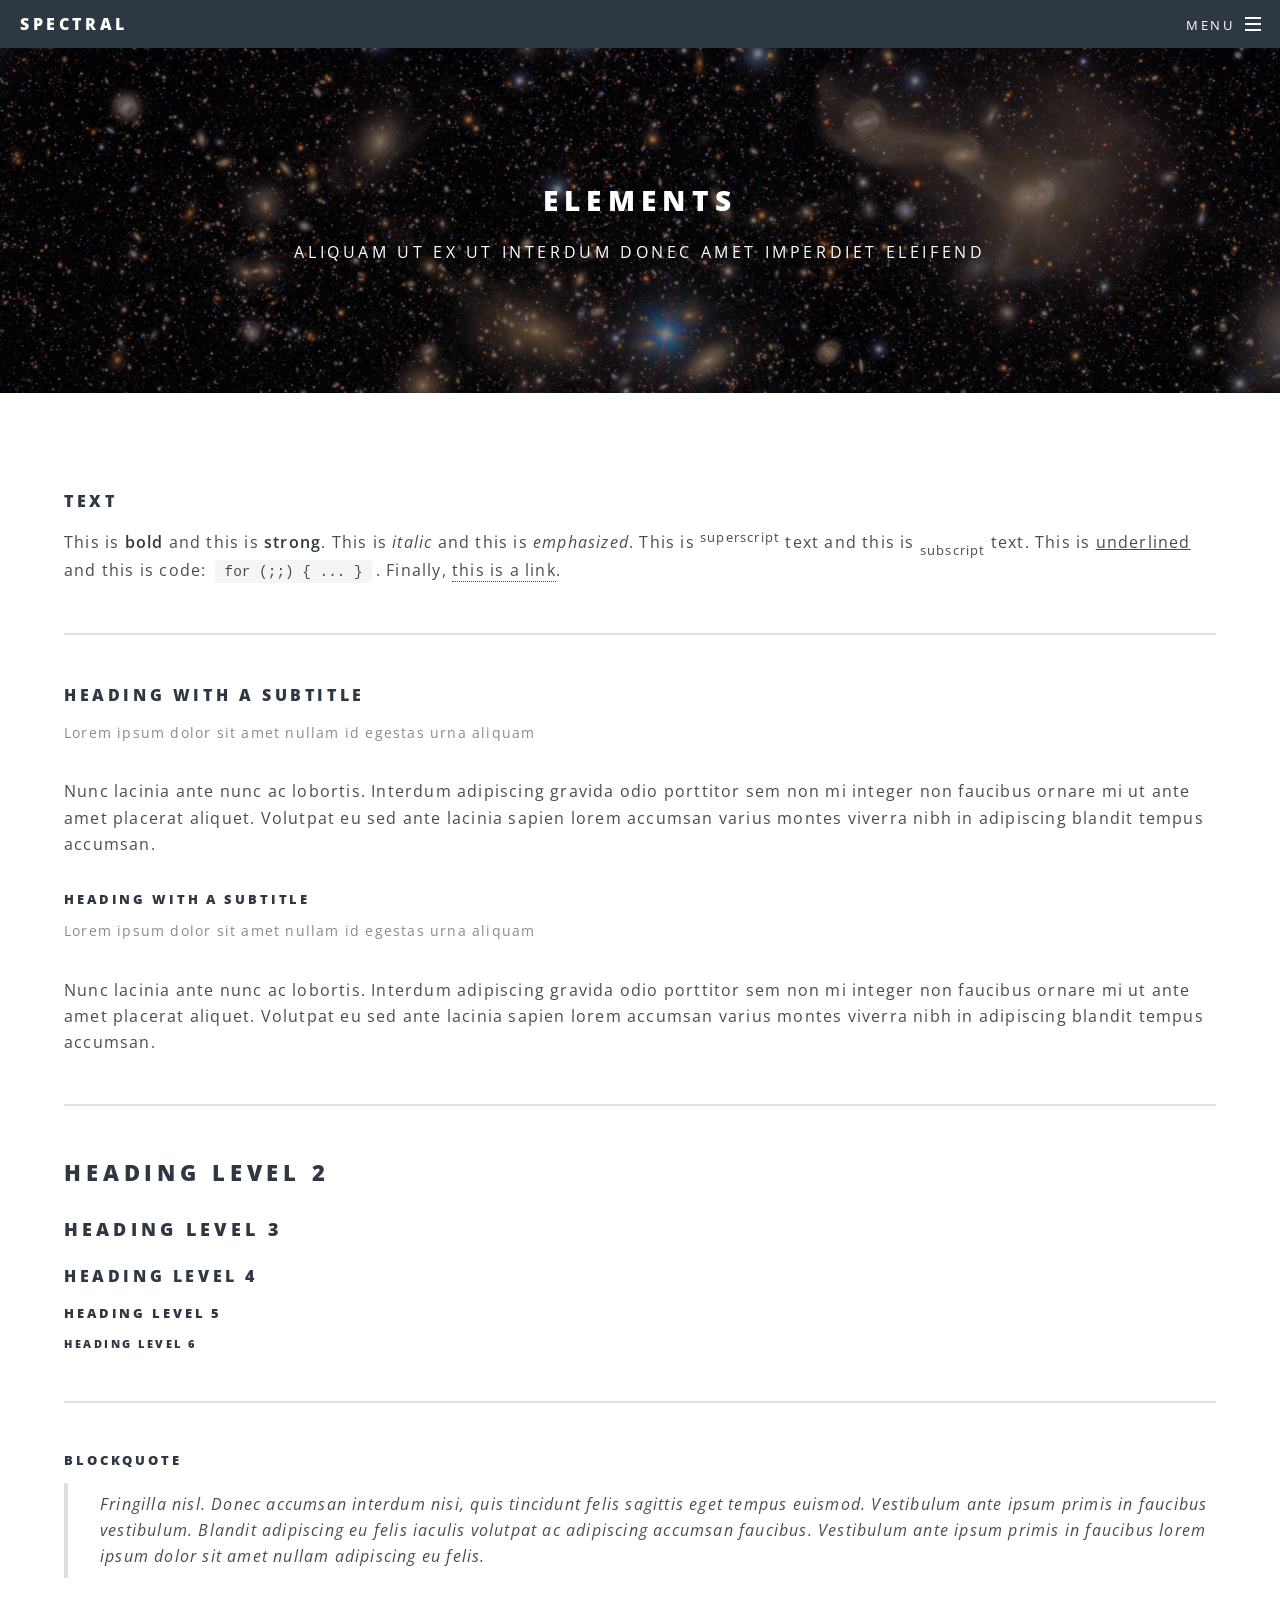
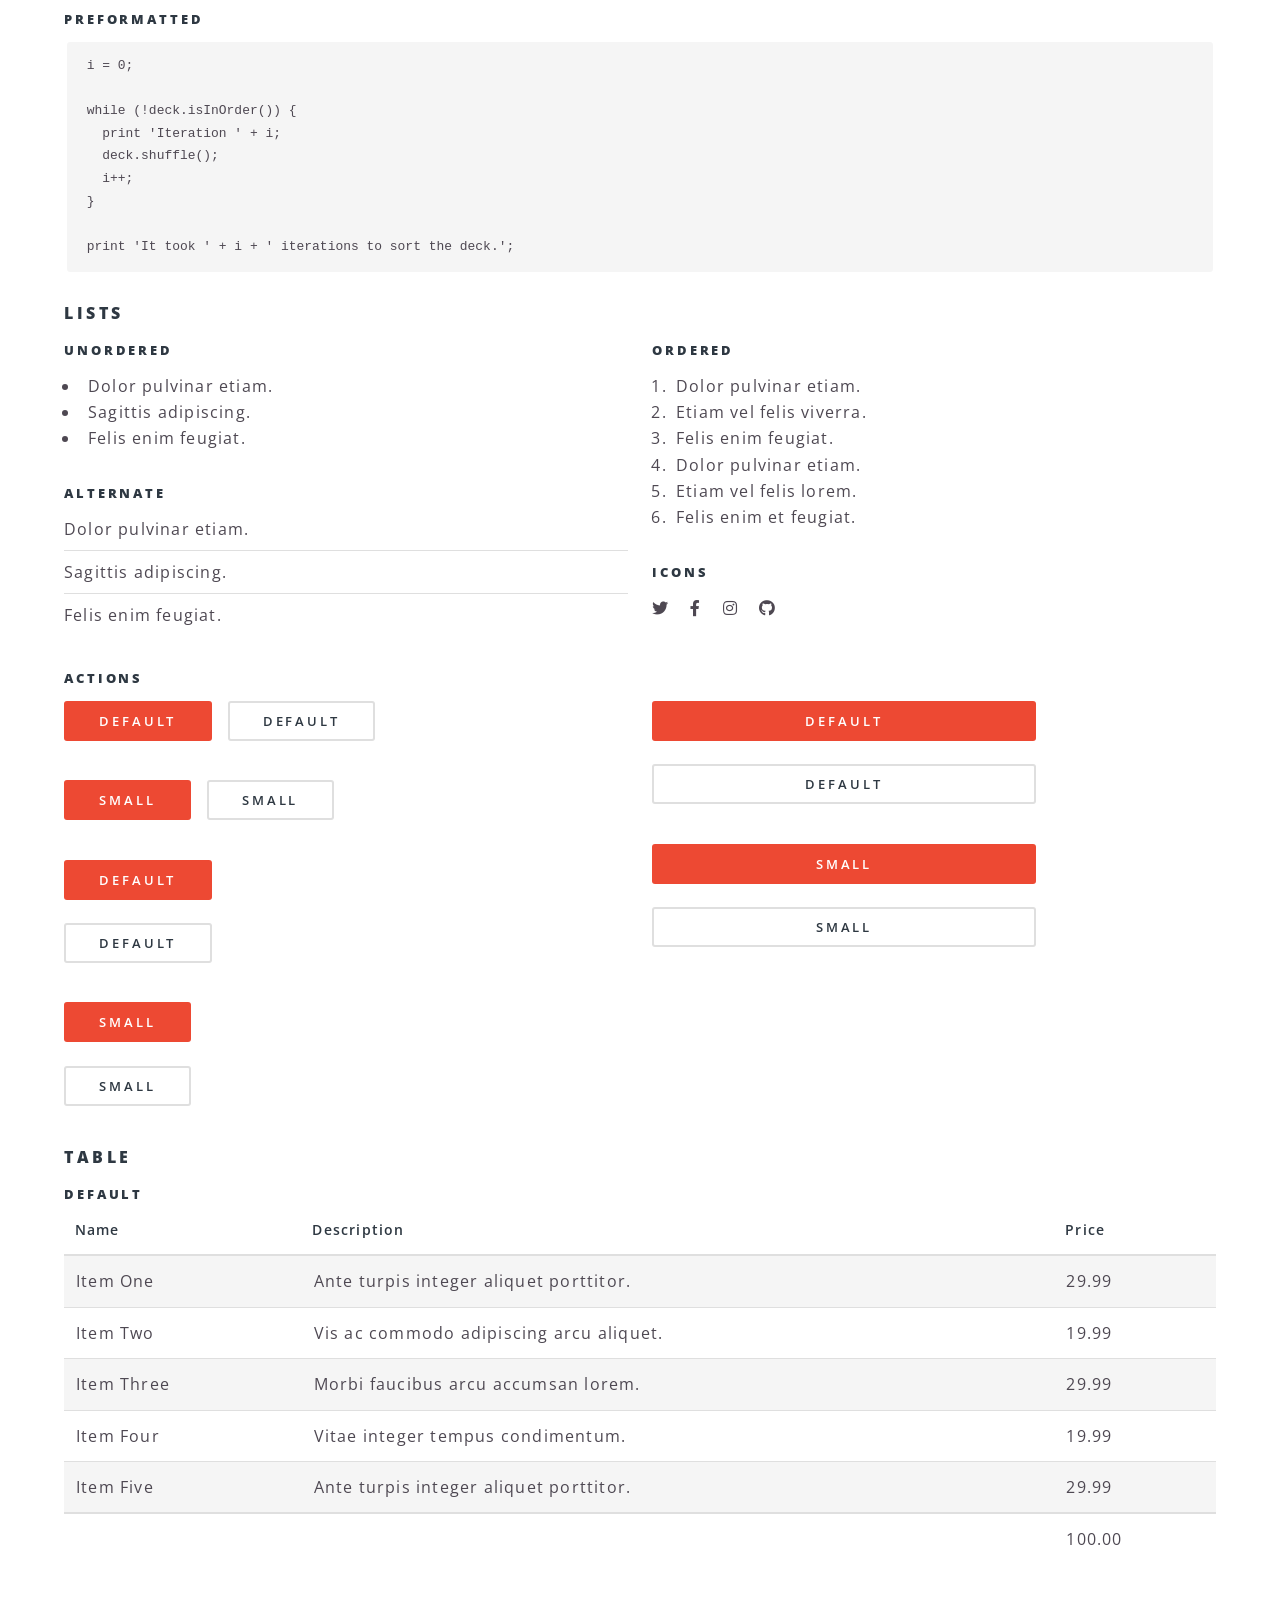
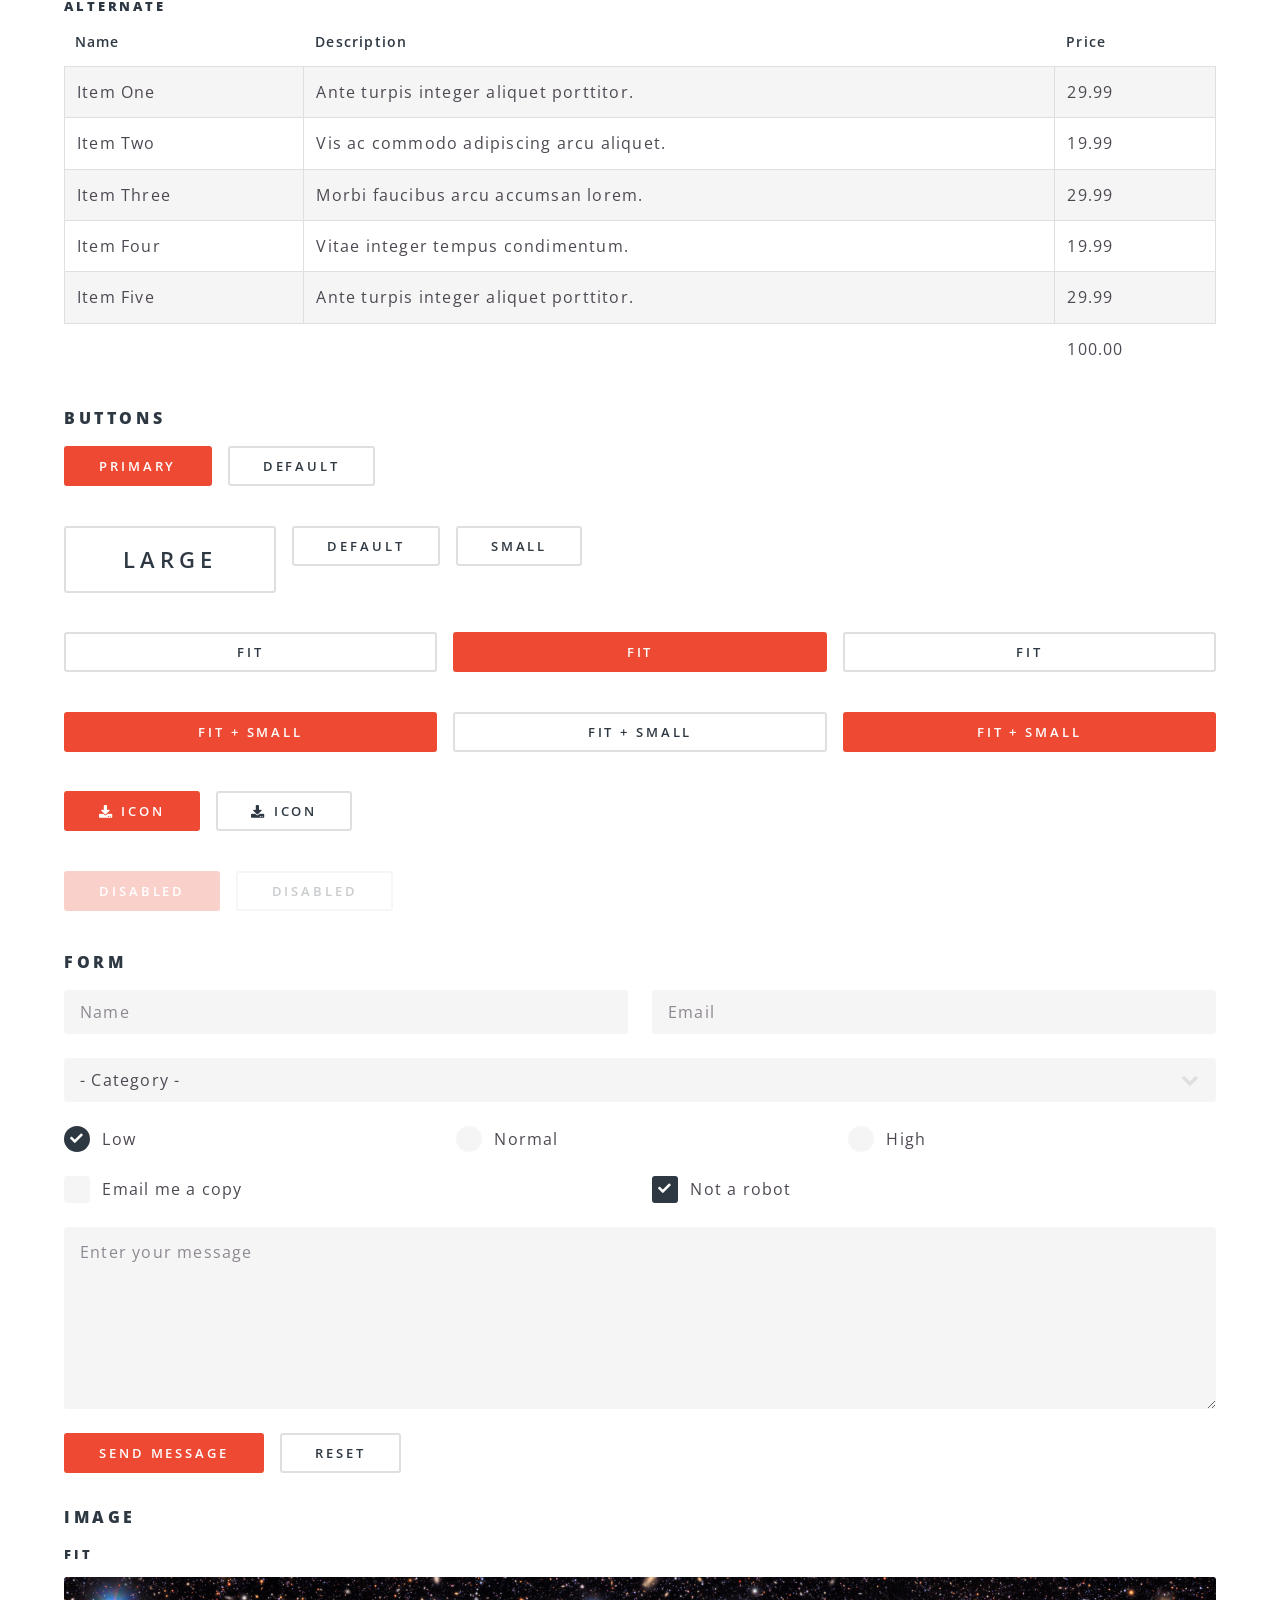
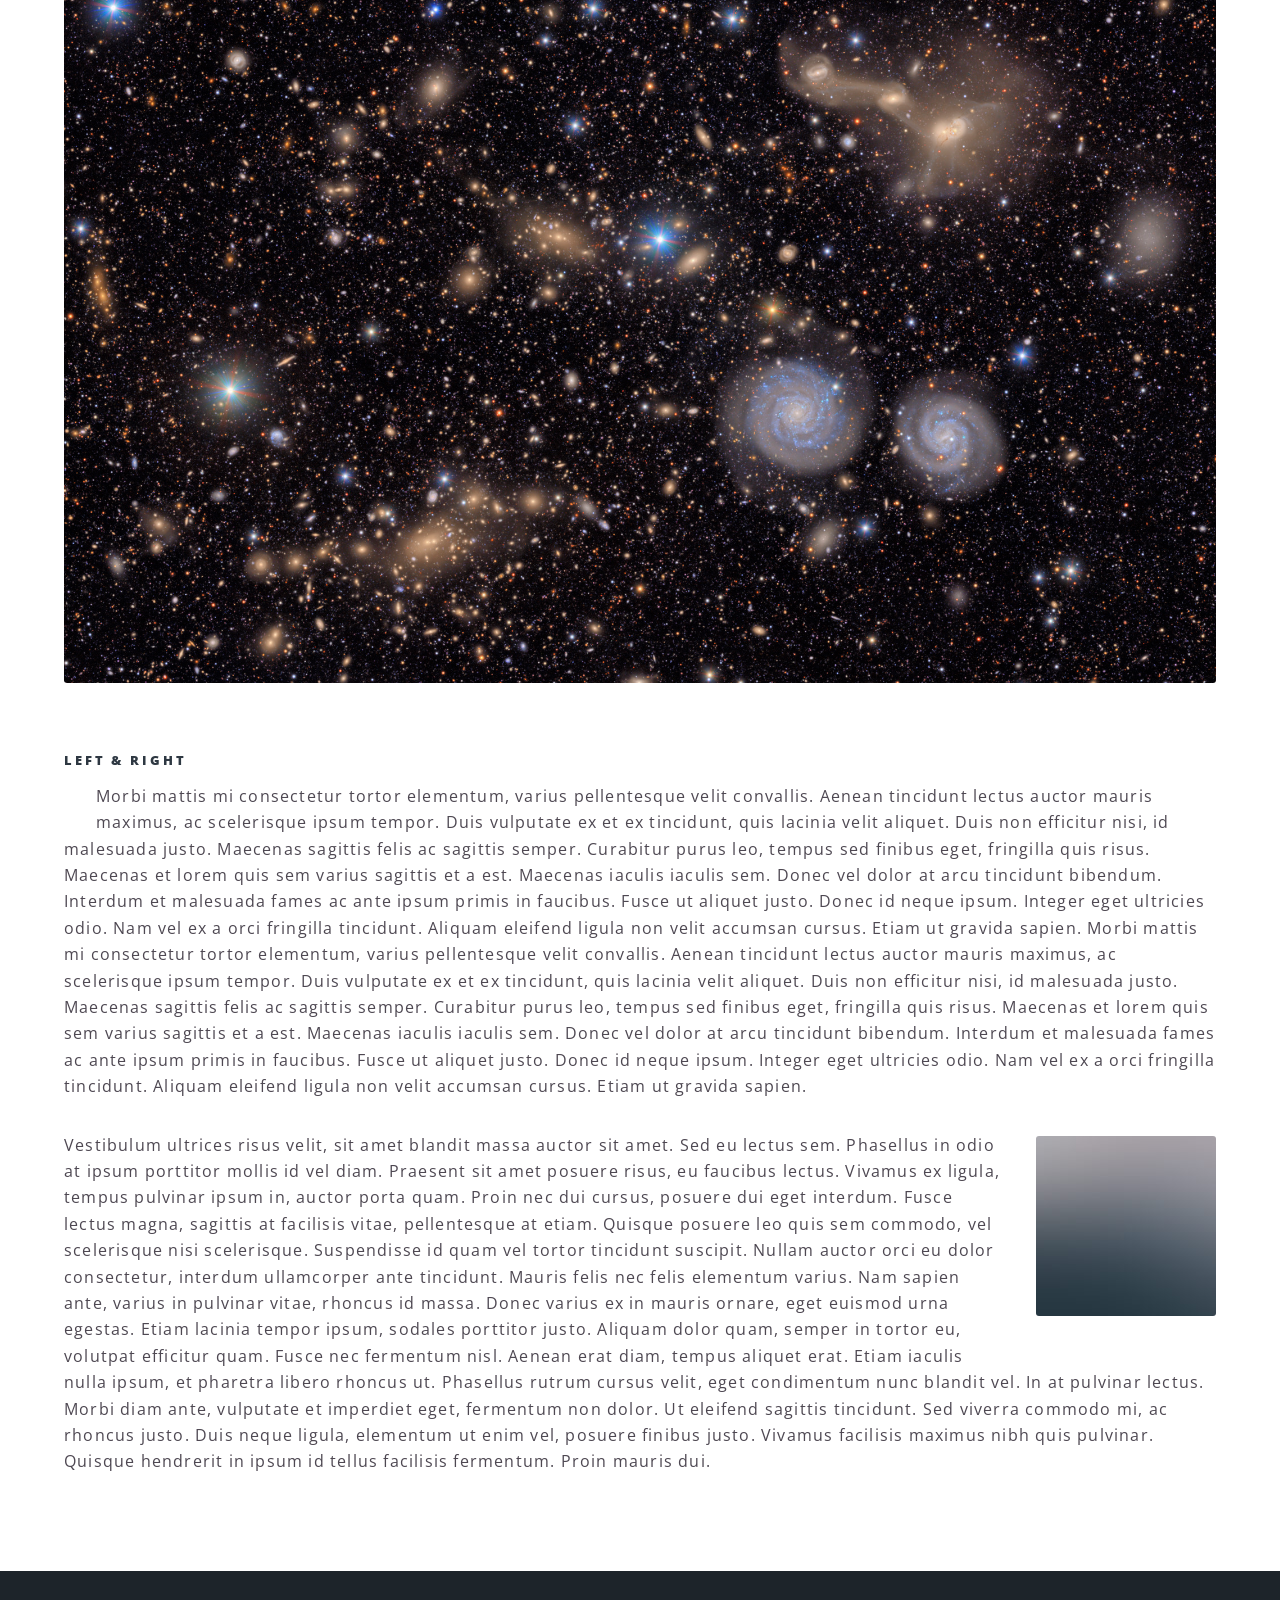
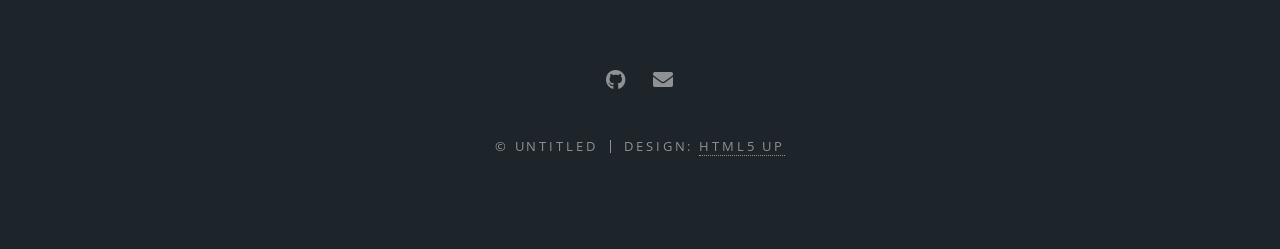
==== commit d2f511f3: "Update news.html" ====
--- a/news.html
+++ b/news.html
@@ -360,11 +360,13 @@
 				<!-- Footer -->
 					<footer id="footer">
 						<ul class="icons">
-							<li><a href="#" class="icon brands fa-twitter"><span class="label">Twitter</span></a></li>
-							<li><a href="#" class="icon brands fa-facebook-f"><span class="label">Facebook</span></a></li>
-							<li><a href="#" class="icon brands fa-instagram"><span class="label">Instagram</span></a></li>
-							<li><a href="#" class="icon brands fa-dribbble"><span class="label">Dribbble</span></a></li>
-							<li><a href="#" class="icon solid fa-envelope"><span class="label">Email</span></a></li>
+							<!-- <li><a href="#" class="icon brands fa-twitter"><span class="label">Twitter</span></a></li> -->
+							<!-- <li><a href="#" class="icon brands fa-facebook-f"><span class="label">Facebook</span></a></li> -->
+							<!-- <li><a href="#" class="icon brands fa-instagram"><span class="label">Instagram</span></a></li> -->
+							<!-- <li><a href="#" class="icon brands fa-dribbble"><span class="label">Dribbble</span></a></li> -->
+							<!-- <li><a href="#" class="icon solid fa-envelope"><span class="label">Email</span></a></li> -->
+							<li><a href="https://github.com/NicolasPan" class="icon brands fa-github"><span class="label">GitHub</span></a></li>
+							<li><a href="nicolas.pan@fcien.edu.uy" class="icon solid fa-envelope"><span class="label">Email</span></a></li>
 						</ul>
 						<ul class="copyright">
 							<li>&copy; Untitled</li><li>Design: <a href="http://html5up.net">HTML5 UP</a></li>
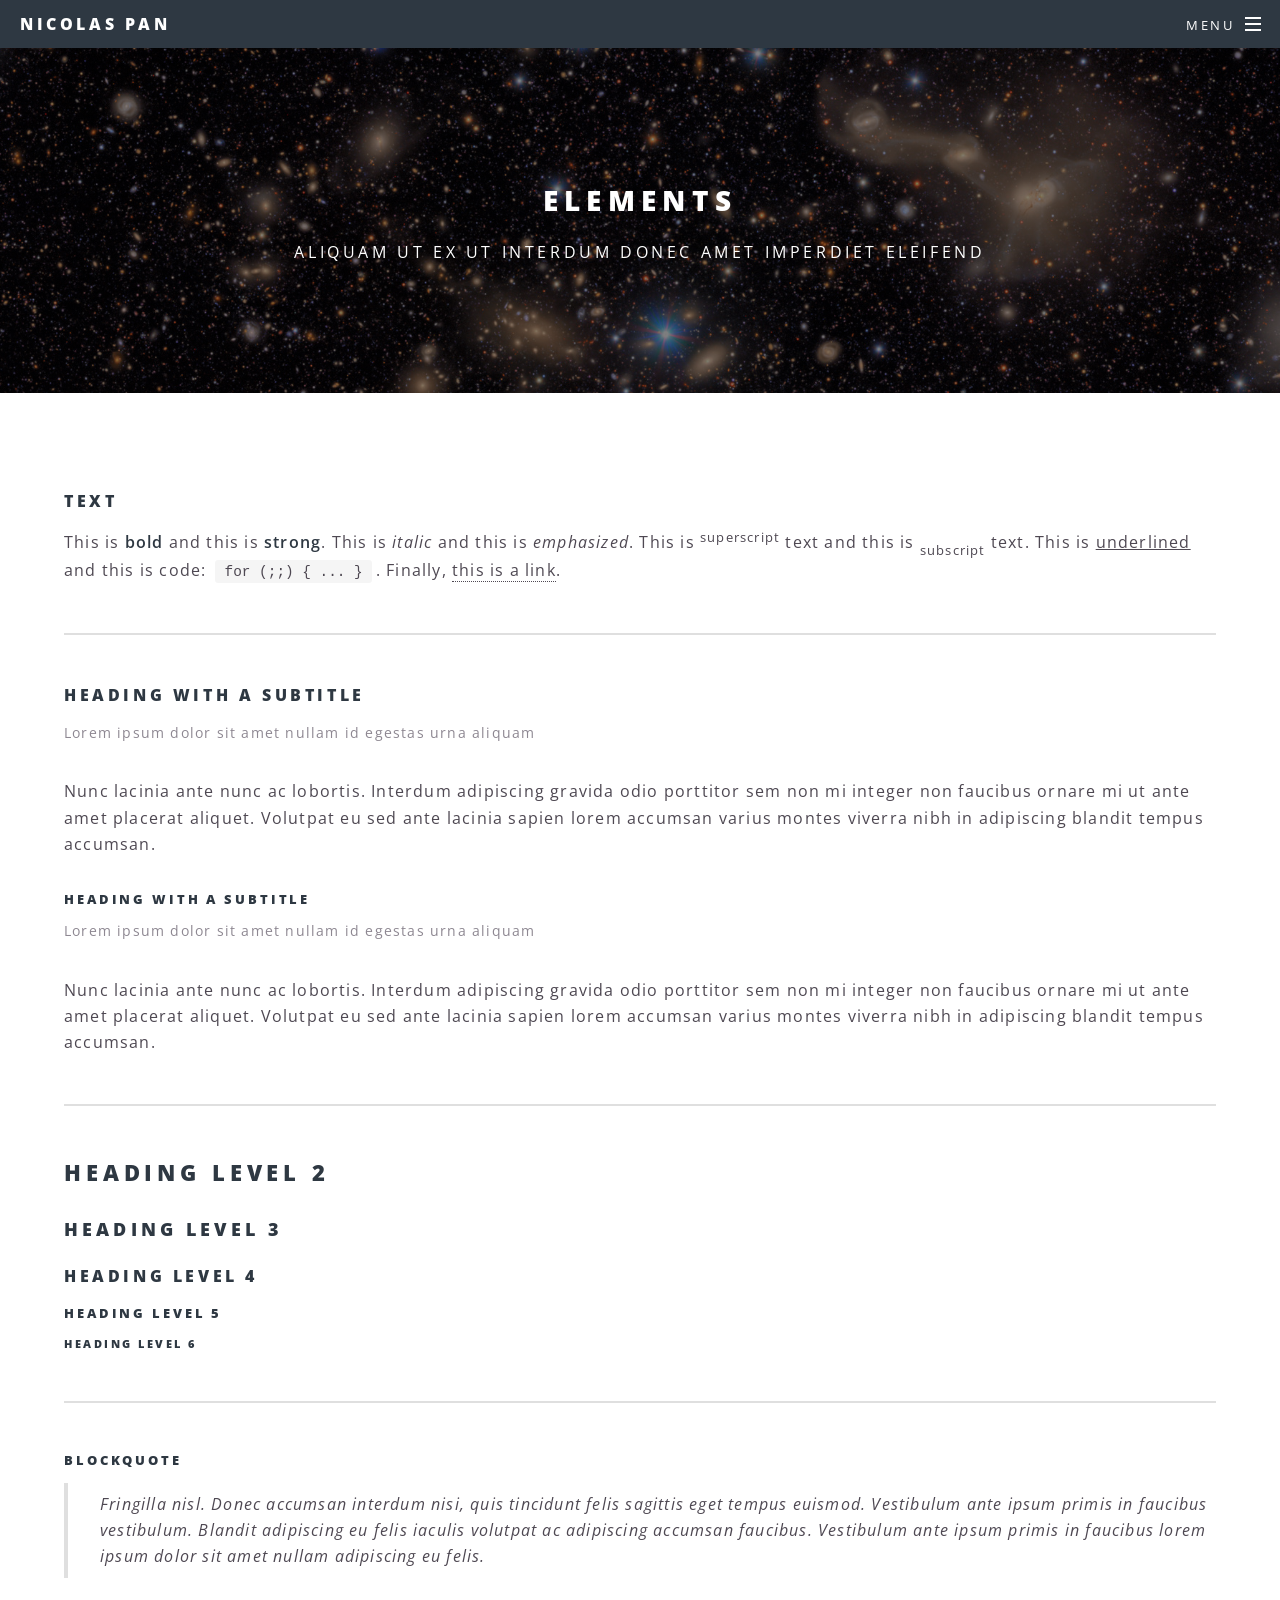
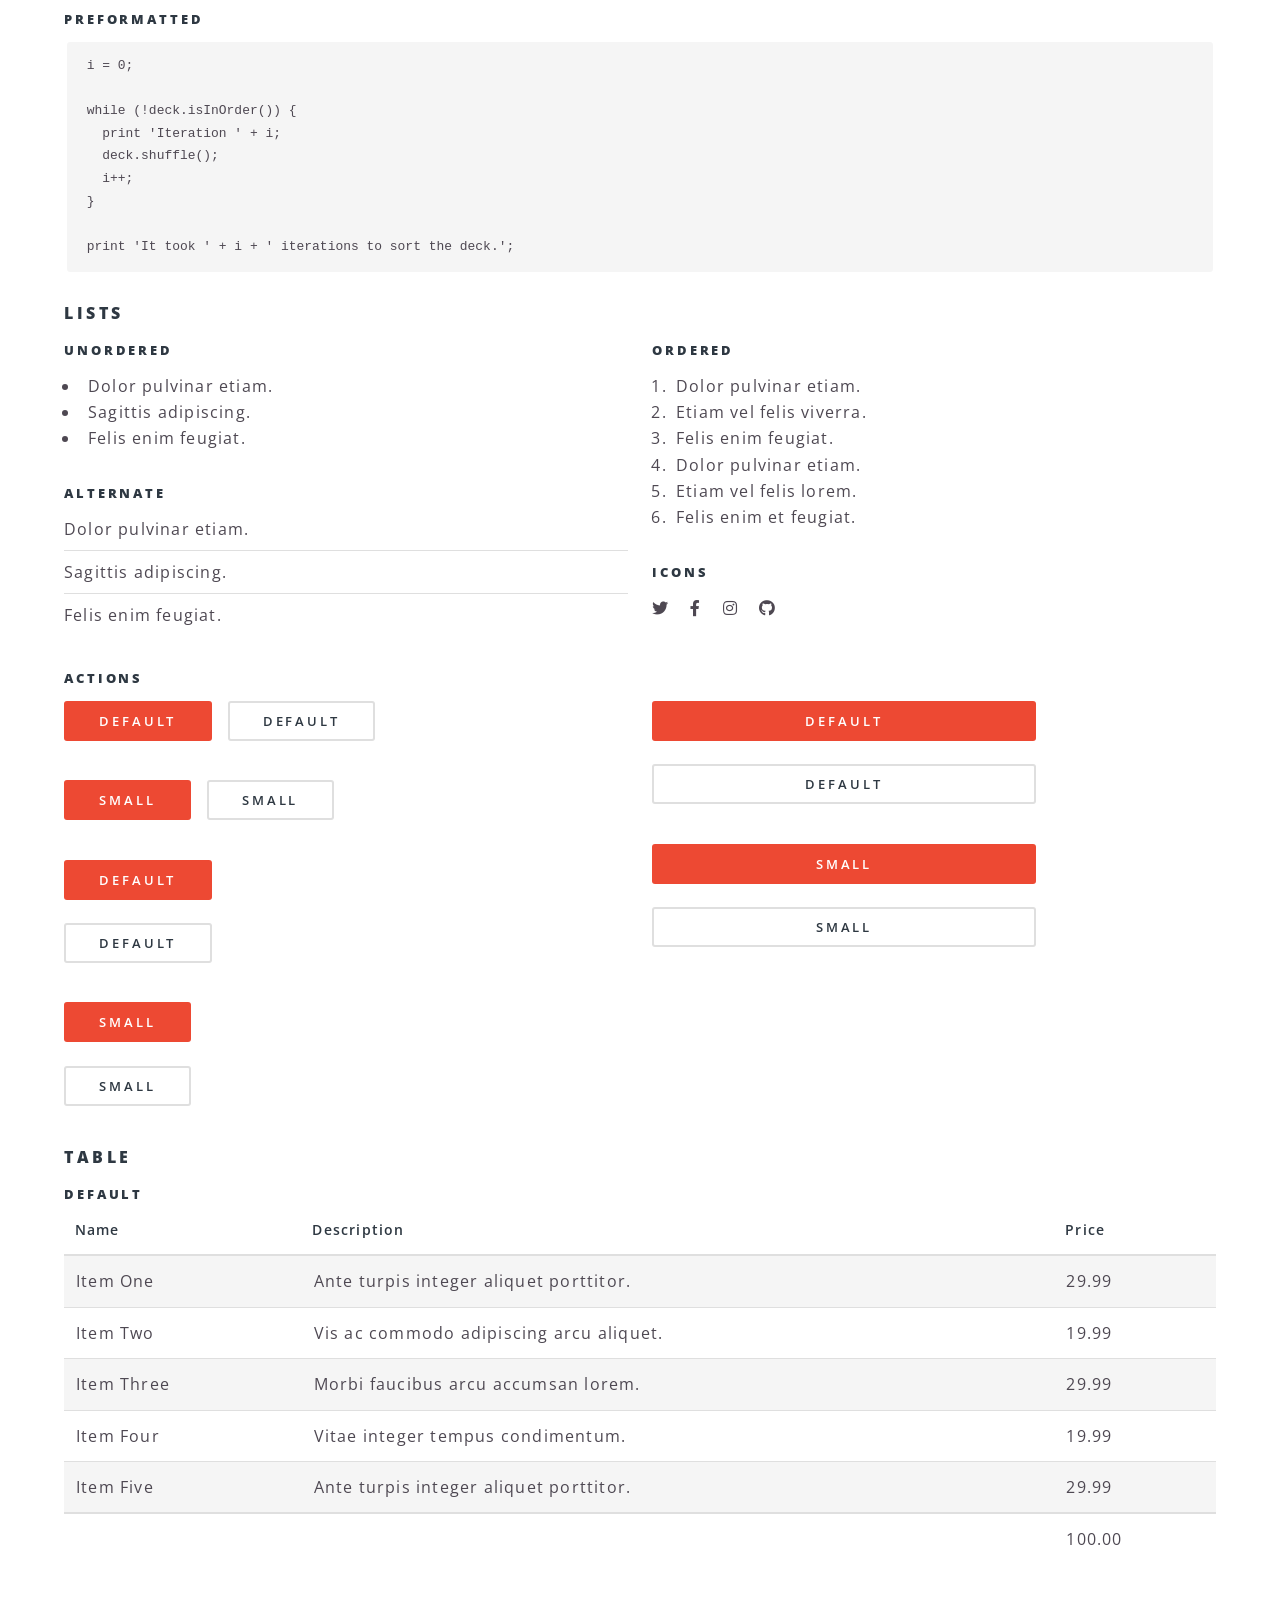
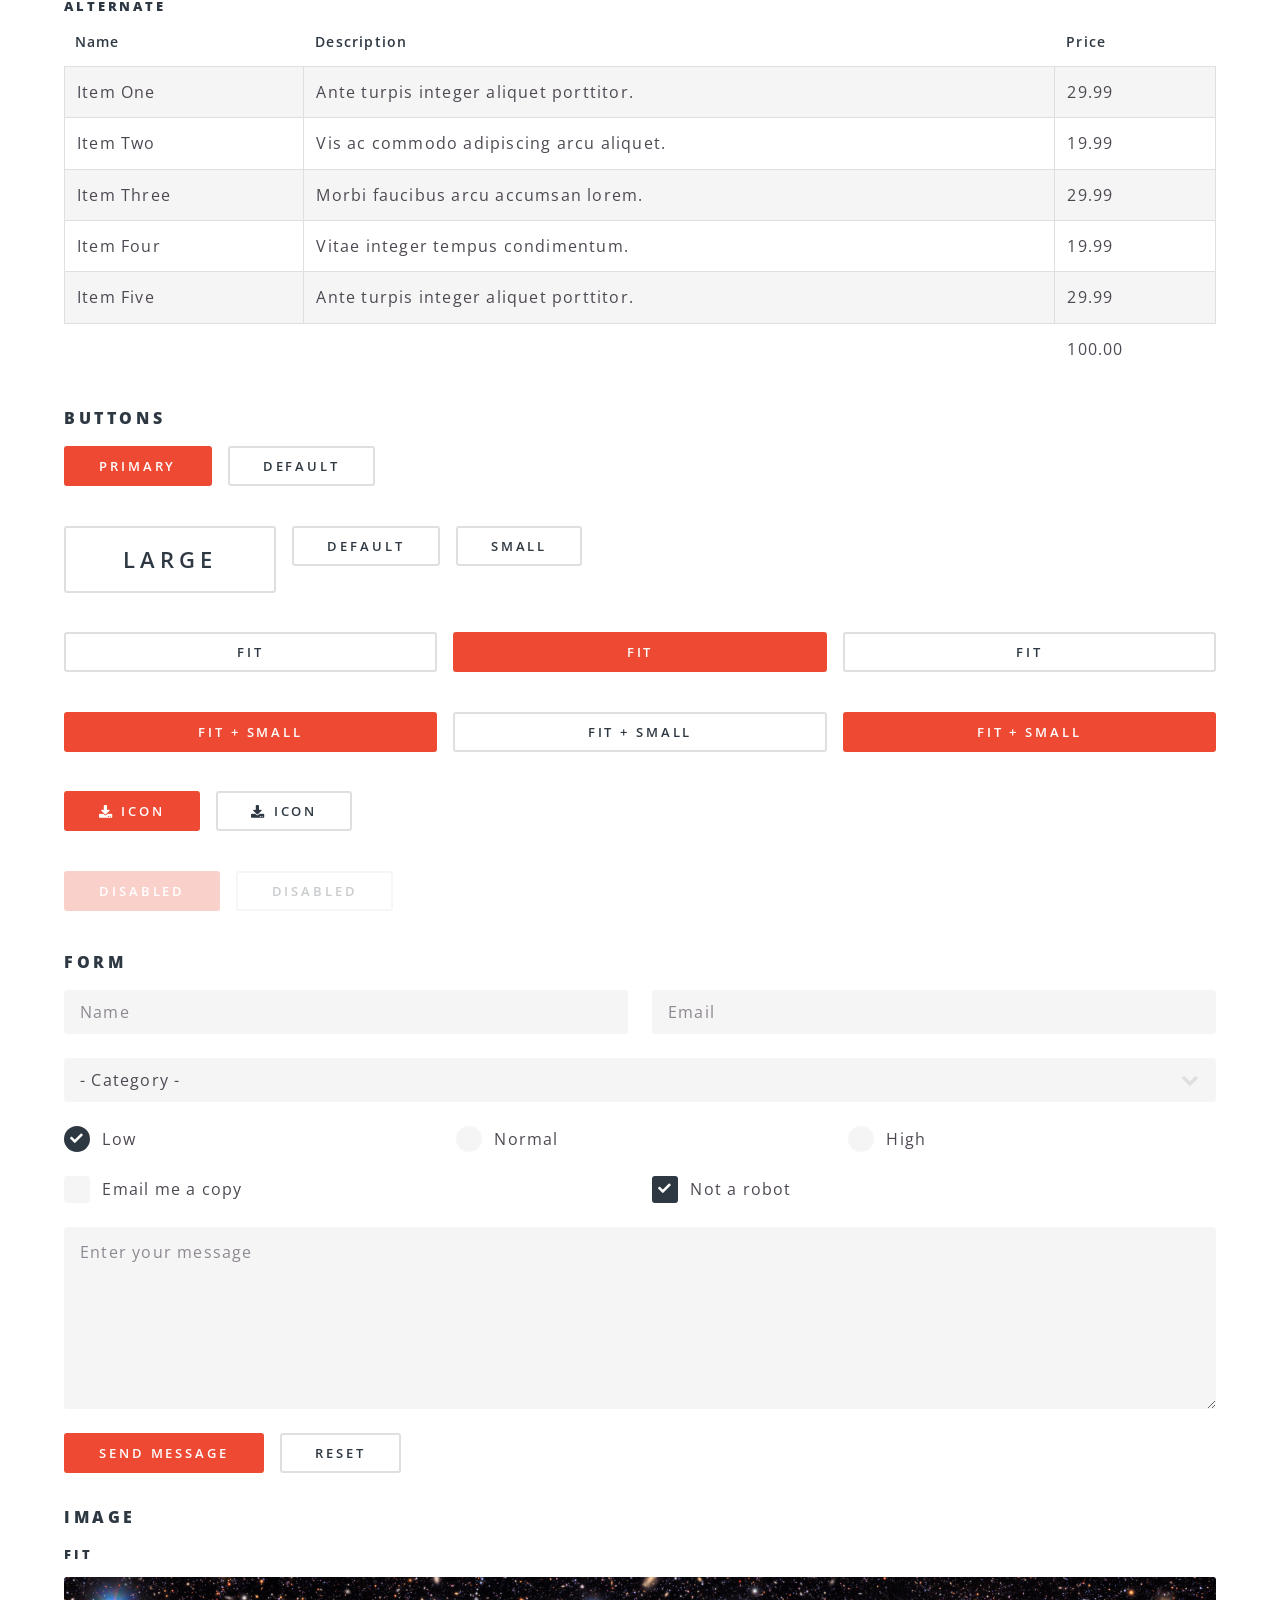
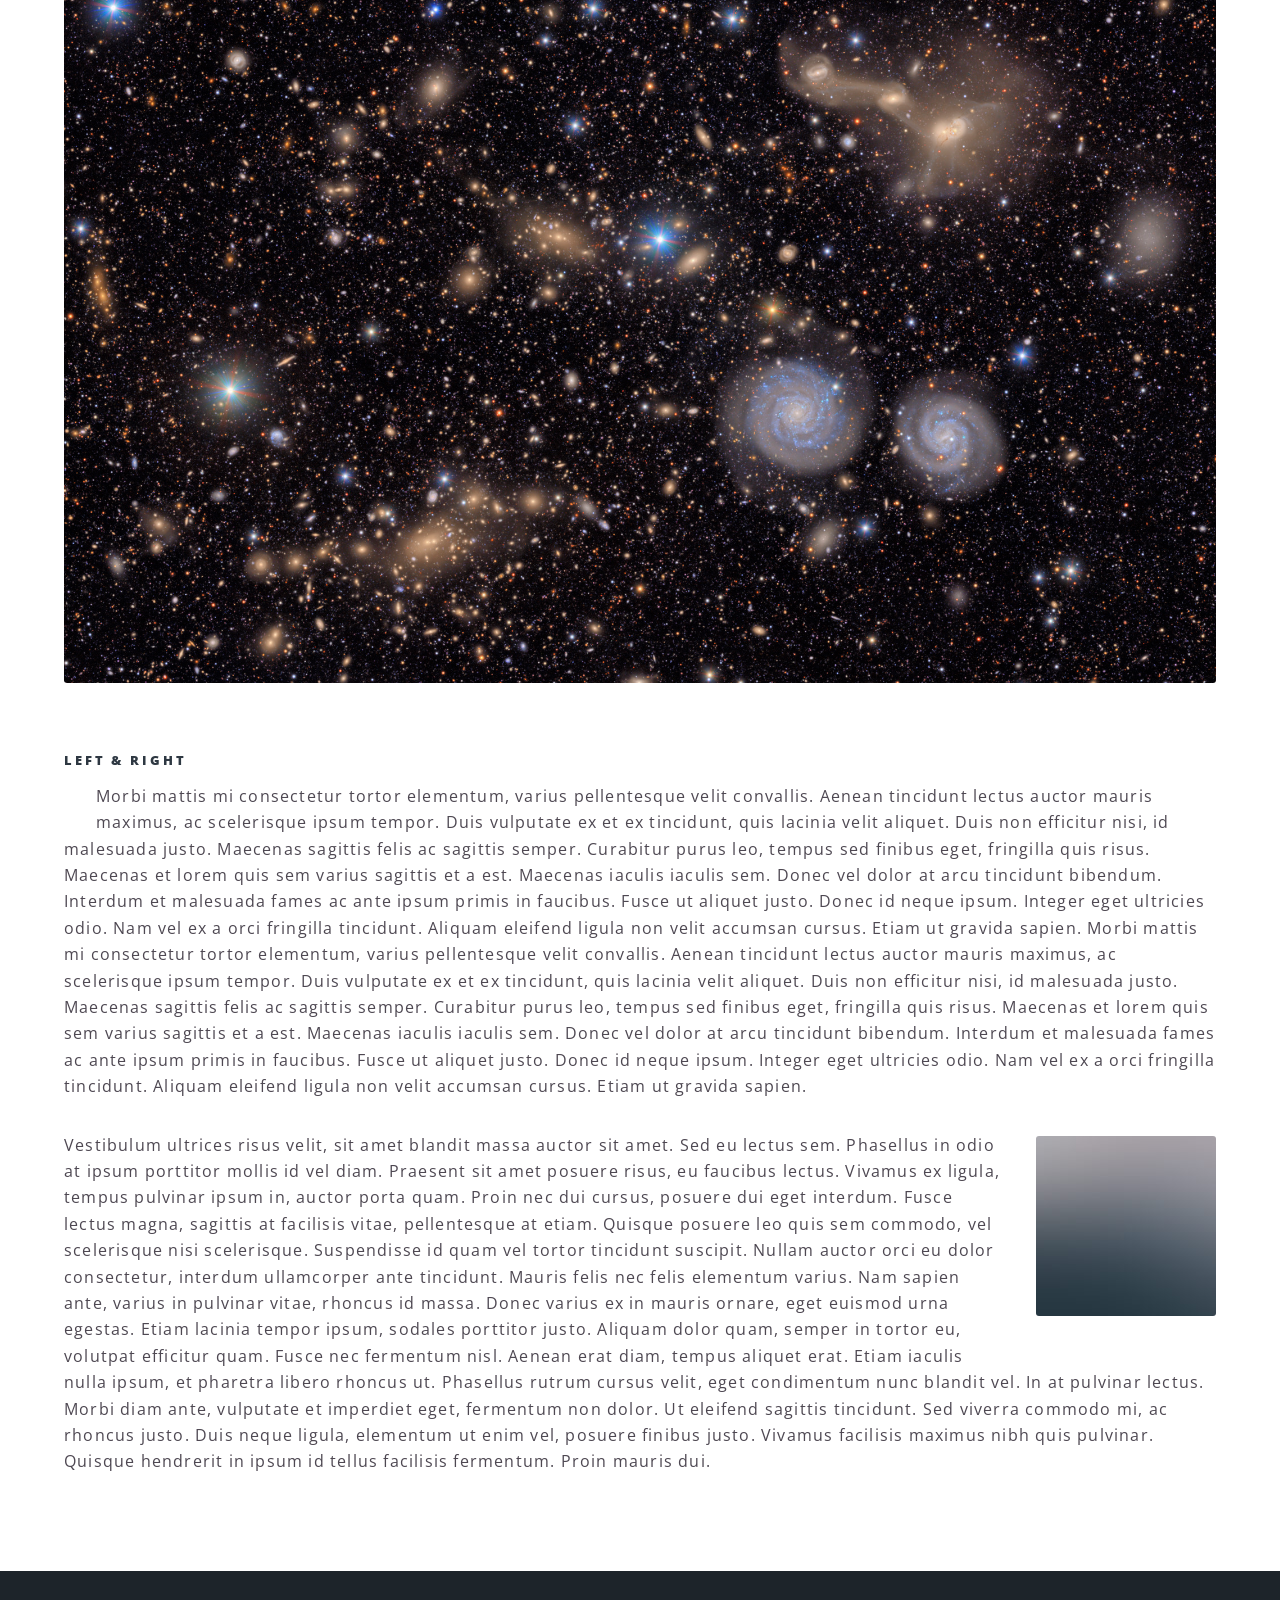
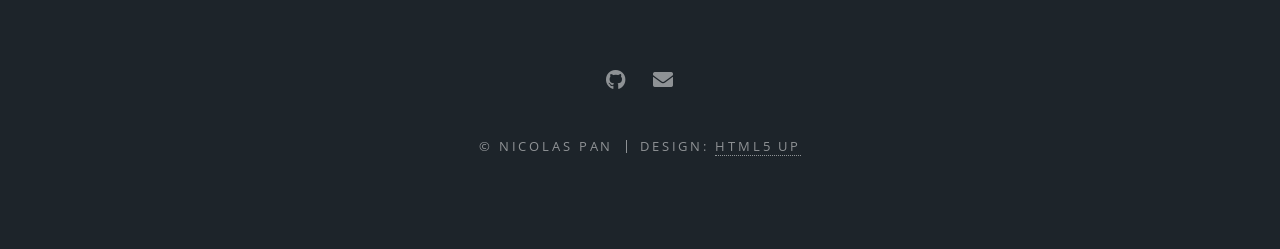
==== commit f1c3da99: "Update news.html" ====
--- a/news.html
+++ b/news.html
@@ -19,7 +19,7 @@
 
 				<!-- Header -->
 					<header id="header">
-						<h1><a href="index.html">Spectral</a></h1>
+						<h1><a href="index.html">Nicolas Pan</a></h1>
 						<nav id="nav">
 							<ul>
 								<li class="special">
@@ -369,7 +369,7 @@
 							<li><a href="nicolas.pan@fcien.edu.uy" class="icon solid fa-envelope"><span class="label">Email</span></a></li>
 						</ul>
 						<ul class="copyright">
-							<li>&copy; Untitled</li><li>Design: <a href="http://html5up.net">HTML5 UP</a></li>
+							<li>&copy; Nicolas Pan</li><li>Design: <a href="http://html5up.net">HTML5 UP</a></li>
 						</ul>
 					</footer>
 
